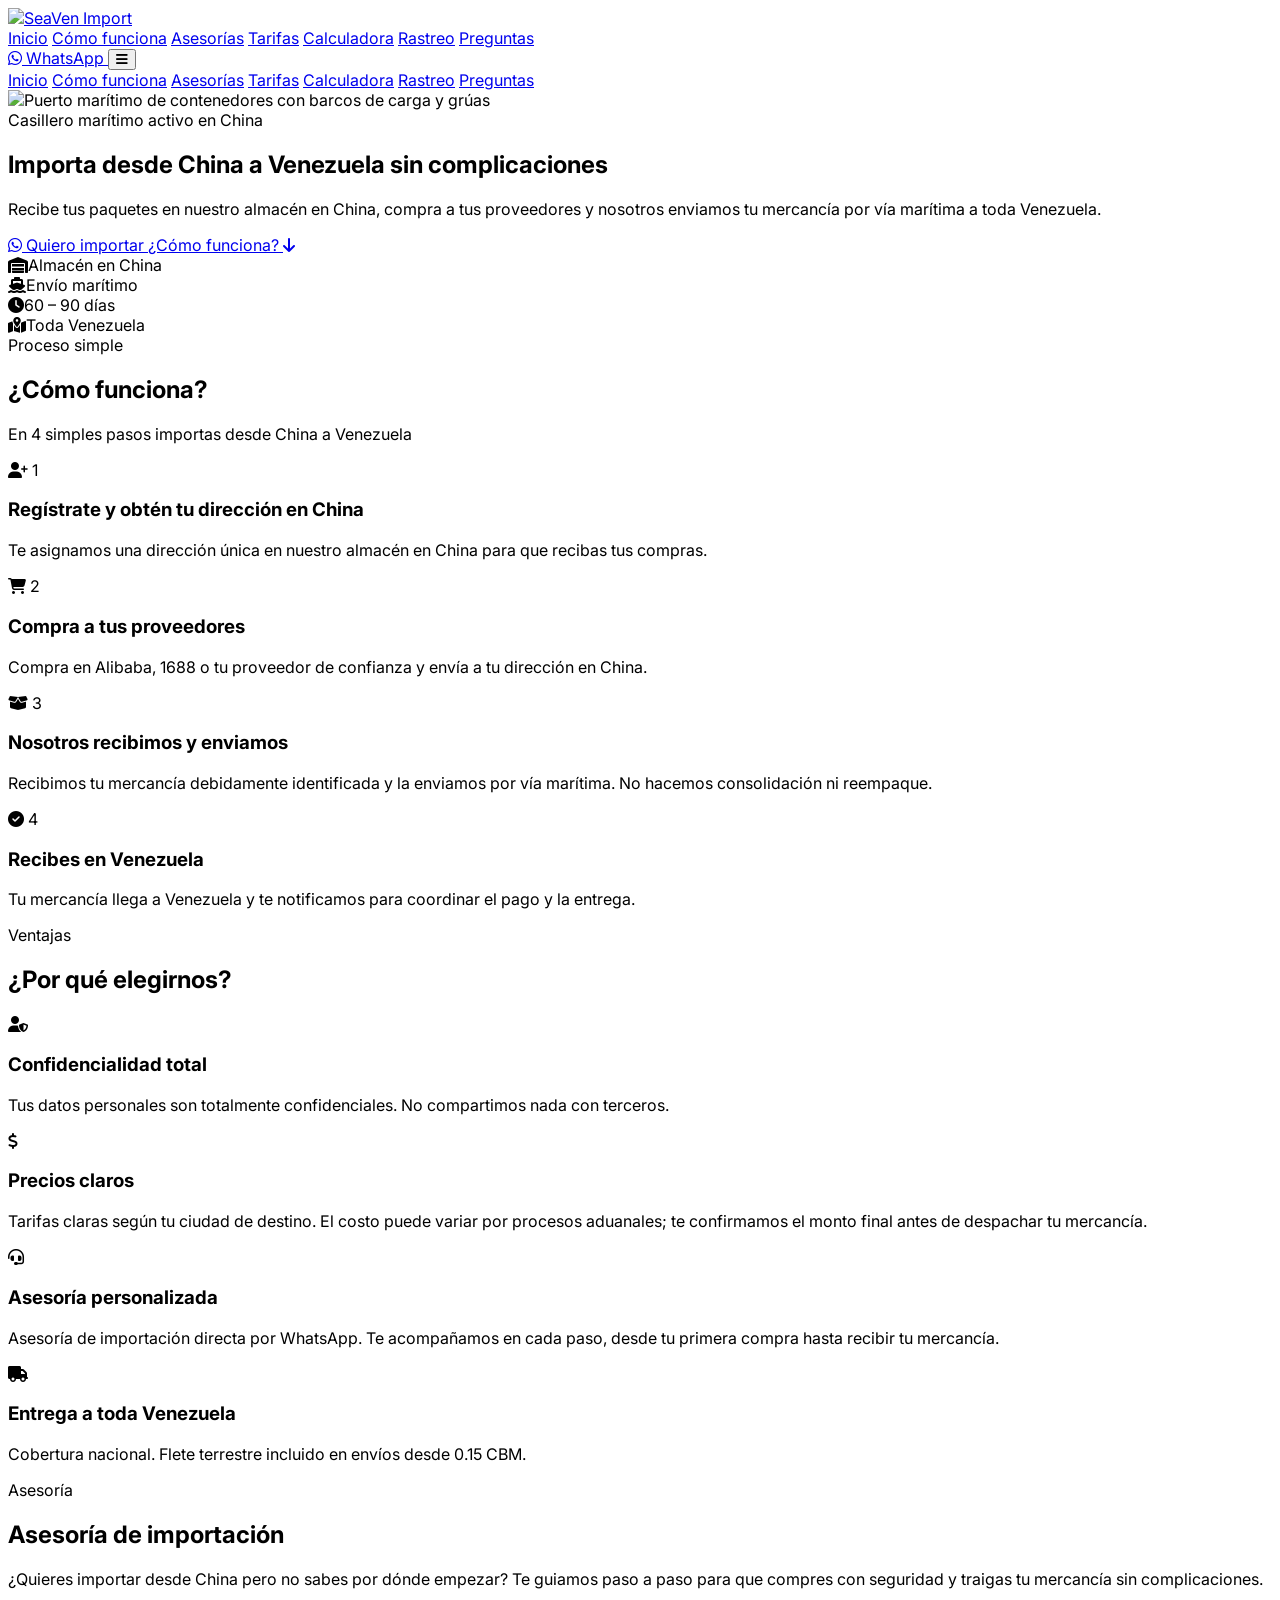
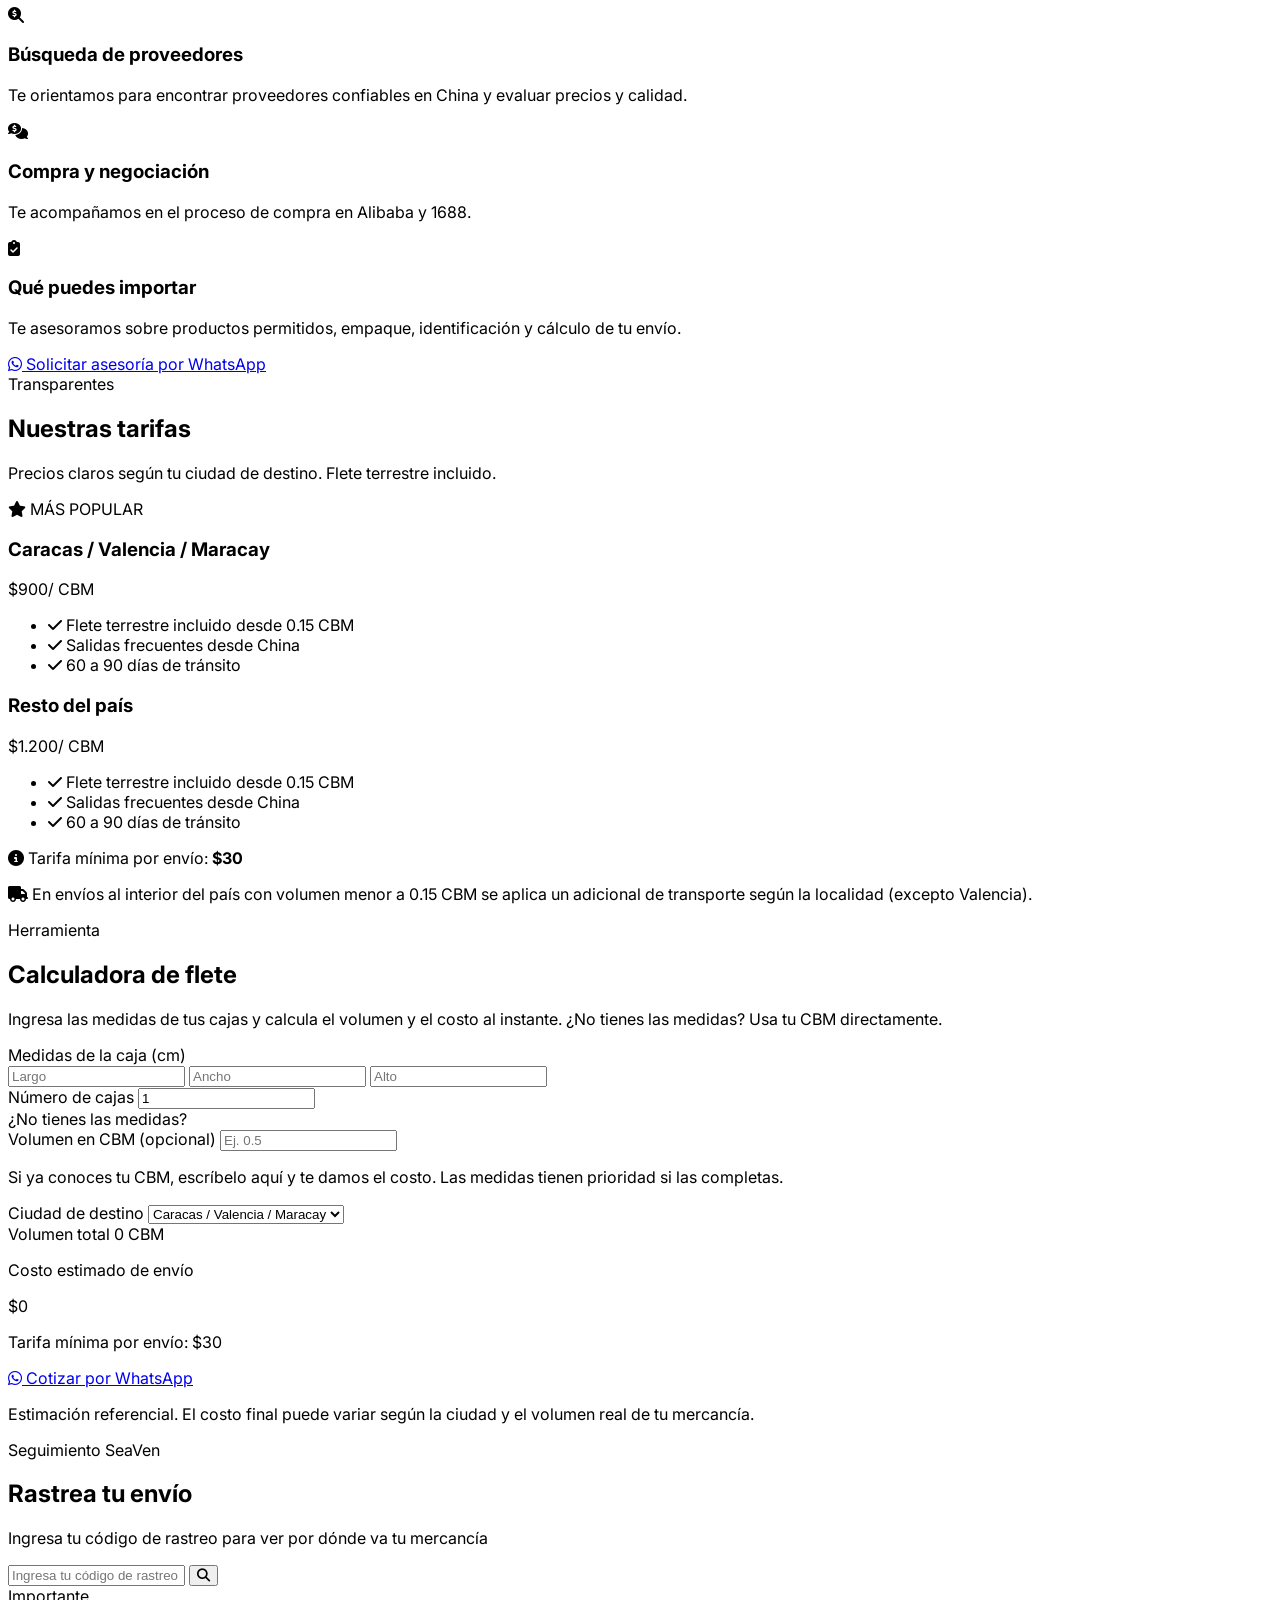
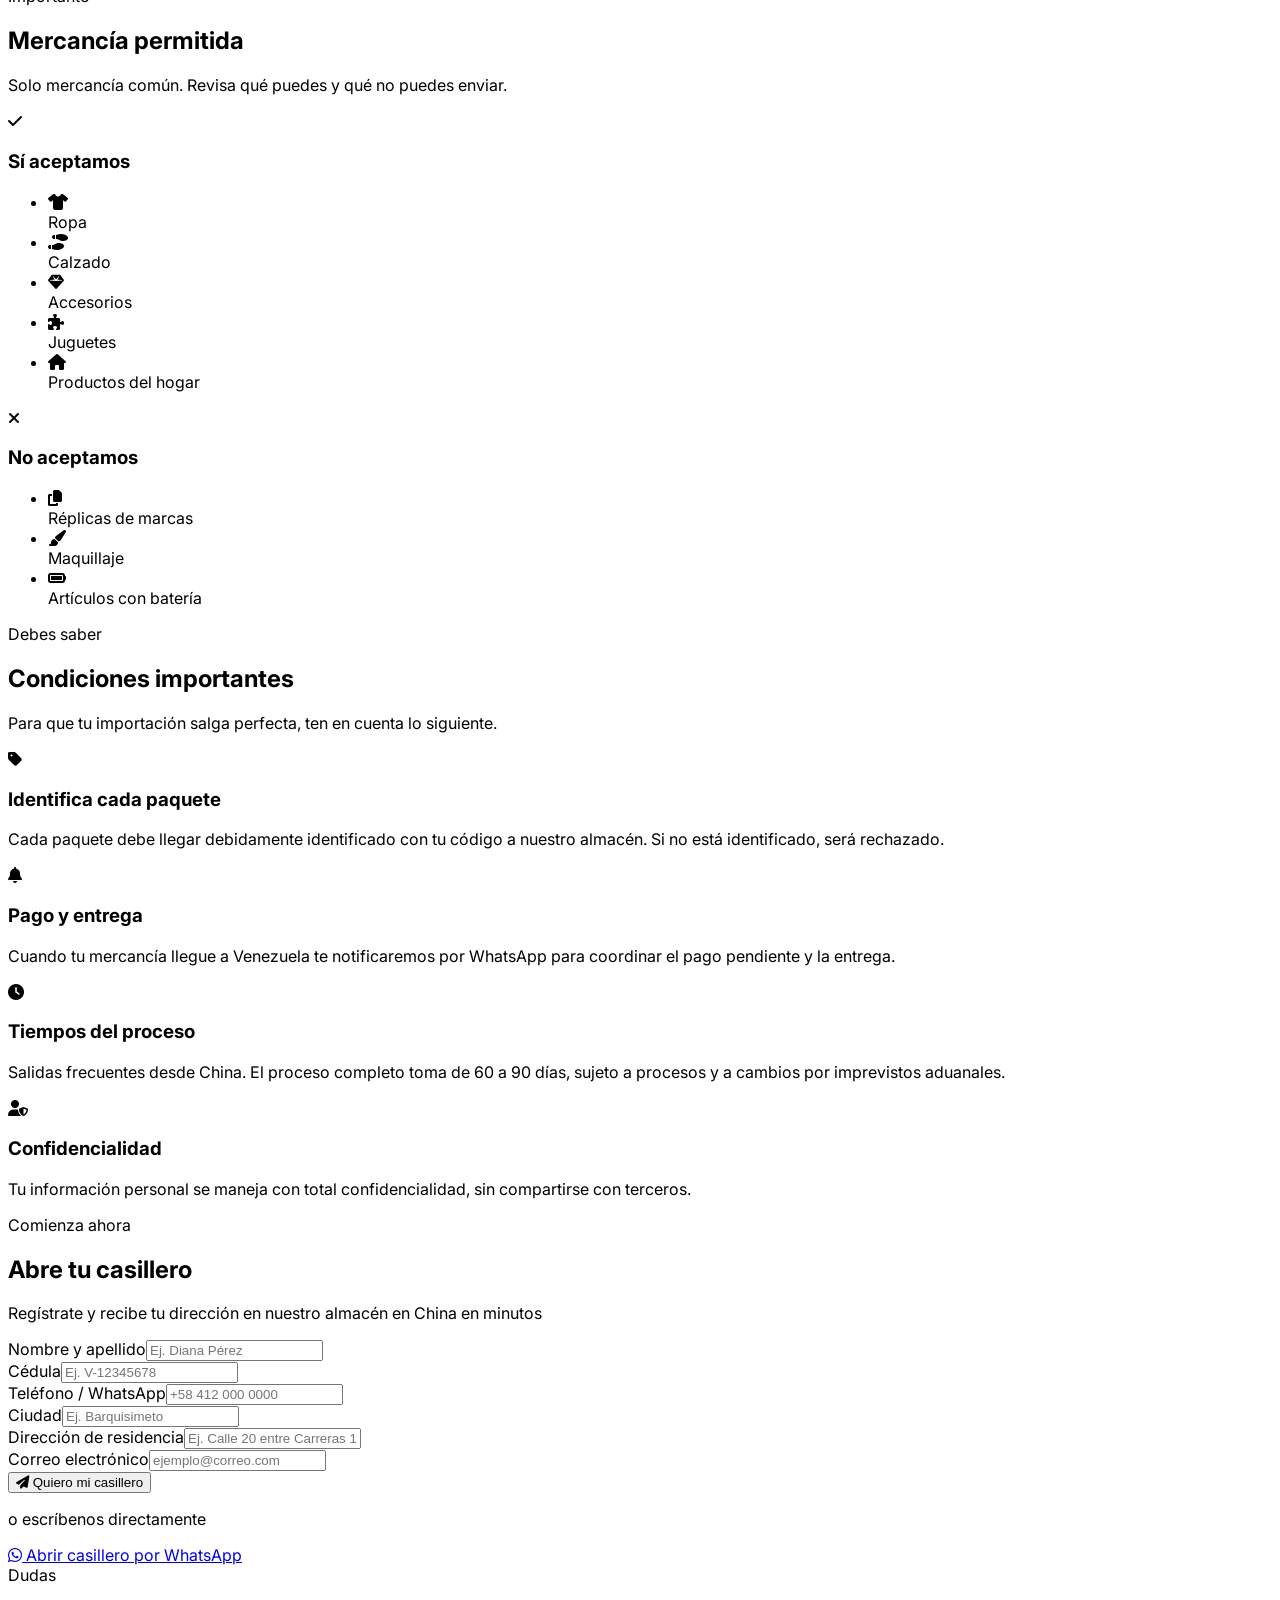
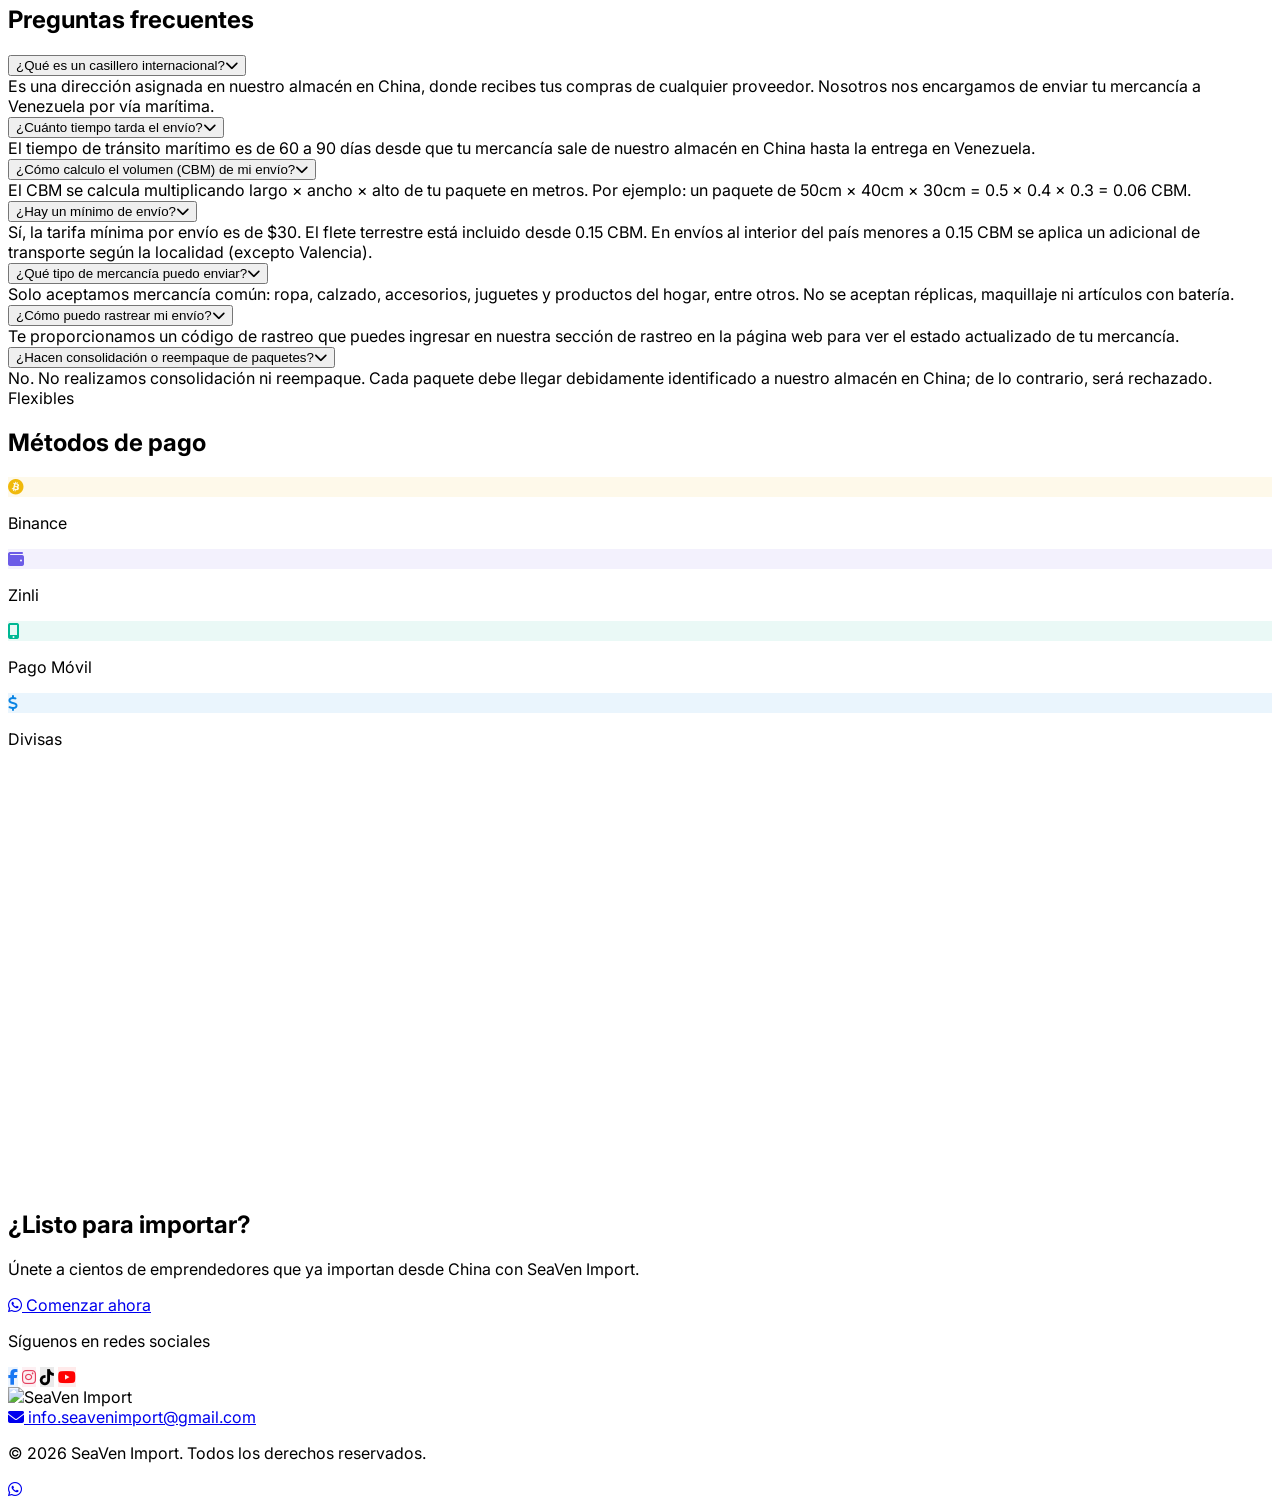
==== index.html @ 09e05bc4 "fix: favicon con fondo azul" ====
<!DOCTYPE html>
<html lang="es">
<head>
  <meta charset="UTF-8" />
  <meta name="viewport" content="width=device-width, initial-scale=1.0" />
  <title>SeaVen Import — Importación marítima de China a Venezuela</title>
  <meta name="description" content="Importa desde China a Venezuela sin complicaciones. Casillero marítimo en China, envío a toda Venezuela, asesoría y tarifas claras." />

  <!-- Favicon -->
  <link rel="icon" type="image/jpeg" href="logo.jpg" />
  <link rel="apple-touch-icon" href="logo.jpg" />

  <!-- Tailwind CSS -->
  <script src="https://cdn.tailwindcss.com"></script>
  <!-- Font Awesome (iconos) -->
  <link rel="stylesheet" href="https://cdnjs.cloudflare.com/ajax/libs/font-awesome/6.5.1/css/all.min.css" />
  <!-- Fuente Inter -->
  <link rel="preconnect" href="https://fonts.googleapis.com" />
  <link rel="preconnect" href="https://fonts.gstatic.com" crossorigin />
  <link href="https://fonts.googleapis.com/css2?family=Inter:wght@400;500;600;700;800&display=swap" rel="stylesheet" />

  <style>
    html { scroll-behavior: smooth; }
    body { font-family: 'Inter', system-ui, sans-serif; }

    .fade-in-section {
      opacity: 0;
      transform: translateY(30px);
      transition: opacity 0.7s ease-out, transform 0.7s ease-out;
    }
    .fade-in-section.is-visible { opacity: 1; transform: translateY(0); }

    @keyframes pulse-green {
      0%, 100% { box-shadow: 0 0 0 0 rgba(0, 210, 106, 0.5); }
      50% { box-shadow: 0 0 0 12px rgba(0, 210, 106, 0); }
    }
    .animate-pulse-green { animation: pulse-green 2s ease-in-out infinite; }

    @keyframes pulse-dot { 0%, 100% { opacity: 1; } 50% { opacity: .3; } }
    .animate-pulse-dot { animation: pulse-dot 1.5s ease-in-out infinite; }
  </style>
</head>

<body class="bg-[#f0f4f8] text-[#0b2545]">

  <!-- ========================= HEADER ========================= -->
  <header id="site-header" class="fixed top-0 left-0 right-0 z-50 transition-all duration-300 bg-[#0b2545]">
    <div class="max-w-[1200px] mx-auto px-4 sm:px-6 flex items-center justify-between h-16">
      <!-- Logo / Marca -->
      <a href="#hero" class="flex items-center shrink-0">
        <img src="https://cdn.abacus.ai/images/65b9ca4c-5584-4d03-92f8-eae2ce2bccee.png" alt="SeaVen Import" class="h-11 w-auto" />
      </a>

      <!-- Menú de escritorio -->
      <nav class="hidden lg:flex items-center gap-7">
        <a href="#hero" class="text-white/80 hover:text-[#00d26a] text-sm font-medium whitespace-nowrap transition-colors">Inicio</a>
        <a href="#como-funciona" class="text-white/80 hover:text-[#00d26a] text-sm font-medium whitespace-nowrap transition-colors">Cómo funciona</a>
        <a href="#asesorias" class="text-white/80 hover:text-[#00d26a] text-sm font-medium whitespace-nowrap transition-colors">Asesorías</a>
        <a href="#tarifas" class="text-white/80 hover:text-[#00d26a] text-sm font-medium whitespace-nowrap transition-colors">Tarifas</a>
        <a href="#calculadora" class="text-white/80 hover:text-[#00d26a] text-sm font-medium whitespace-nowrap transition-colors">Calculadora</a>
        <a href="#rastreo" class="text-white/80 hover:text-[#00d26a] text-sm font-medium whitespace-nowrap transition-colors">Rastreo</a>
        <a href="#faq" class="text-white/80 hover:text-[#00d26a] text-sm font-medium whitespace-nowrap transition-colors">Preguntas</a>
      </nav>

      <!-- WhatsApp + hamburguesa -->
      <div class="flex items-center gap-3">
        <a href="https://wa.me/584225007780?text=Hola%2C%20necesito%20informaci%C3%B3n%20sobre%20SeaVen%20Import" target="_blank" rel="noopener noreferrer"
           class="flex items-center gap-2 bg-[#00d26a] hover:bg-[#00b85c] text-[#0b2545] font-bold text-sm px-4 py-2 rounded-lg transition-all hover:scale-105">
          <i class="fab fa-whatsapp text-lg"></i>
          <span class="hidden sm:inline">WhatsApp</span>
        </a>
        <button id="menu-btn" class="lg:hidden text-white p-2" aria-label="Menú">
          <i id="menu-icon" class="fas fa-bars text-xl"></i>
        </button>
      </div>
    </div>

    <!-- Menú móvil -->
    <nav id="mobile-menu" class="hidden lg:hidden bg-[#0b2545] border-t border-white/10 pb-4">
      <a href="#hero" class="mobile-link block px-6 py-3 text-white/80 hover:text-[#00d26a] hover:bg-white/5 text-sm font-medium transition-colors">Inicio</a>
      <a href="#como-funciona" class="mobile-link block px-6 py-3 text-white/80 hover:text-[#00d26a] hover:bg-white/5 text-sm font-medium transition-colors">Cómo funciona</a>
      <a href="#asesorias" class="mobile-link block px-6 py-3 text-white/80 hover:text-[#00d26a] hover:bg-white/5 text-sm font-medium transition-colors">Asesorías</a>
      <a href="#tarifas" class="mobile-link block px-6 py-3 text-white/80 hover:text-[#00d26a] hover:bg-white/5 text-sm font-medium transition-colors">Tarifas</a>
      <a href="#calculadora" class="mobile-link block px-6 py-3 text-white/80 hover:text-[#00d26a] hover:bg-white/5 text-sm font-medium transition-colors">Calculadora</a>
      <a href="#rastreo" class="mobile-link block px-6 py-3 text-white/80 hover:text-[#00d26a] hover:bg-white/5 text-sm font-medium transition-colors">Rastreo</a>
      <a href="#faq" class="mobile-link block px-6 py-3 text-white/80 hover:text-[#00d26a] hover:bg-white/5 text-sm font-medium transition-colors">Preguntas</a>
    </nav>
  </header>

  <!-- ========================= HERO ========================= -->
  <section id="hero" class="relative pt-16 overflow-hidden">
    <div class="absolute inset-0">
      <img src="https://cdn.abacus.ai/images/a6373b6a-c321-418e-bb31-fa347ad241db.png" alt="Puerto marítimo de contenedores con barcos de carga y grúas" class="absolute inset-0 w-full h-full object-cover" />
      <div class="absolute inset-0 bg-gradient-to-br from-[#0b2545]/95 via-[#0b2545]/80 to-[#134074]/75"></div>
    </div>

    <div class="relative max-w-[1200px] mx-auto px-4 sm:px-6 pt-8 pb-12 md:pt-10 md:pb-16">
      <div class="max-w-2xl">
        <div class="inline-flex items-center gap-2 bg-white/10 backdrop-blur rounded-full px-4 py-2 mb-6">
          <span class="w-2 h-2 rounded-full bg-[#00d26a] animate-pulse-dot"></span>
          <span class="text-white/90 text-sm font-medium">Casillero marítimo activo en China</span>
        </div>

        <h1 class="text-4xl sm:text-5xl md:text-6xl font-extrabold text-white leading-tight tracking-tight mb-6">
          Importa desde China a Venezuela <span class="text-[#00d26a]">sin complicaciones</span>
        </h1>

        <p class="text-lg sm:text-xl text-white/80 mb-8 leading-relaxed max-w-xl">
          Recibe tus paquetes en nuestro almacén en China, compra a tus proveedores y nosotros enviamos tu mercancía por vía marítima a toda Venezuela.
        </p>

        <div class="flex flex-col sm:flex-row gap-4 mb-8">
          <a href="https://wa.me/584225007780?text=Hola%2C%20quiero%20asesor%C3%ADa%20para%20importar%20desde%20China" target="_blank" rel="noopener noreferrer"
             class="inline-flex items-center justify-center gap-3 bg-[#00d26a] hover:bg-[#00b85c] text-[#0b2545] font-bold text-lg px-8 py-4 rounded-xl transition-all hover:scale-105 shadow-lg shadow-[#00d26a]/25 animate-pulse-green">
            <i class="fab fa-whatsapp text-2xl"></i> Quiero importar
          </a>
          <a href="#como-funciona" class="inline-flex items-center justify-center gap-2 bg-white/10 hover:bg-white/20 text-white font-semibold text-lg px-8 py-4 rounded-xl transition-all border border-white/20">
            ¿Cómo funciona? <i class="fas fa-arrow-down text-sm"></i>
          </a>
        </div>

        <div class="grid grid-cols-2 sm:grid-cols-4 gap-3">
          <div class="flex items-center gap-2 bg-white/10 backdrop-blur rounded-lg px-3 py-2"><i class="fas fa-warehouse text-[#00d26a]"></i><span class="text-white/90 text-xs sm:text-sm font-medium">Almacén en China</span></div>
          <div class="flex items-center gap-2 bg-white/10 backdrop-blur rounded-lg px-3 py-2"><i class="fas fa-ship text-[#00d26a]"></i><span class="text-white/90 text-xs sm:text-sm font-medium">Envío marítimo</span></div>
          <div class="flex items-center gap-2 bg-white/10 backdrop-blur rounded-lg px-3 py-2"><i class="fas fa-clock text-[#00d26a]"></i><span class="text-white/90 text-xs sm:text-sm font-medium">60 – 90 días</span></div>
          <div class="flex items-center gap-2 bg-white/10 backdrop-blur rounded-lg px-3 py-2"><i class="fas fa-map-marked-alt text-[#00d26a]"></i><span class="text-white/90 text-xs sm:text-sm font-medium">Toda Venezuela</span></div>
        </div>
      </div>
    </div>
  </section>
    <!-- ========================= CÓMO FUNCIONA ========================= -->
    <section id="como-funciona" class="py-10 md:py-14 bg-white">
      <div class="max-w-[1200px] mx-auto px-4 sm:px-6">
        <div class="text-center mb-8">
          <span class="inline-block bg-[#0b2545]/5 text-[#0b2545] text-sm font-semibold px-4 py-1.5 rounded-full mb-4">Proceso simple</span>
          <h2 class="text-3xl sm:text-4xl font-extrabold text-[#0b2545] tracking-tight">¿Cómo funciona?</h2>
          <p class="mt-4 text-gray-500 max-w-xl mx-auto">En 4 simples pasos importas desde China a Venezuela</p>
        </div>
  
        <div class="relative">
          <div class="hidden md:block absolute top-24 left-[12.5%] right-[12.5%] h-1 bg-gradient-to-r from-[#00d26a] via-[#1a6fbb] to-[#00d26a] rounded-full opacity-30"></div>
          <div class="grid grid-cols-1 md:grid-cols-4 gap-8">
            <div class="fade-in-section relative text-center group">
              <div class="relative z-10 w-20 h-20 mx-auto mb-6 bg-gradient-to-br from-[#0b2545] to-[#134074] rounded-2xl flex items-center justify-center shadow-lg group-hover:shadow-xl group-hover:scale-110 transition-all duration-300">
                <i class="fas fa-user-plus text-[#00d26a] text-2xl"></i>
                <span class="absolute -top-2 -right-2 w-7 h-7 bg-[#00d26a] text-[#0b2545] rounded-full flex items-center justify-center text-xs font-extrabold shadow">1</span>
              </div>
              <h3 class="text-lg font-bold text-[#0b2545] mb-2">Regístrate y obtén tu dirección en China</h3>
              <p class="text-gray-500 text-sm leading-relaxed">Te asignamos una dirección única en nuestro almacén en China para que recibas tus compras.</p>
            </div>
            <div class="fade-in-section relative text-center group">
              <div class="relative z-10 w-20 h-20 mx-auto mb-6 bg-gradient-to-br from-[#0b2545] to-[#134074] rounded-2xl flex items-center justify-center shadow-lg group-hover:shadow-xl group-hover:scale-110 transition-all duration-300">
                <i class="fas fa-shopping-cart text-[#00d26a] text-2xl"></i>
                <span class="absolute -top-2 -right-2 w-7 h-7 bg-[#00d26a] text-[#0b2545] rounded-full flex items-center justify-center text-xs font-extrabold shadow">2</span>
              </div>
              <h3 class="text-lg font-bold text-[#0b2545] mb-2">Compra a tus proveedores</h3>
              <p class="text-gray-500 text-sm leading-relaxed">Compra en Alibaba, 1688 o tu proveedor de confianza y envía a tu dirección en China.</p>
            </div>
            <div class="fade-in-section relative text-center group">
              <div class="relative z-10 w-20 h-20 mx-auto mb-6 bg-gradient-to-br from-[#0b2545] to-[#134074] rounded-2xl flex items-center justify-center shadow-lg group-hover:shadow-xl group-hover:scale-110 transition-all duration-300">
                <i class="fas fa-box-open text-[#00d26a] text-2xl"></i>
                <span class="absolute -top-2 -right-2 w-7 h-7 bg-[#00d26a] text-[#0b2545] rounded-full flex items-center justify-center text-xs font-extrabold shadow">3</span>
              </div>
              <h3 class="text-lg font-bold text-[#0b2545] mb-2">Nosotros recibimos y enviamos</h3>
              <p class="text-gray-500 text-sm leading-relaxed">Recibimos tu mercancía debidamente identificada y la enviamos por vía marítima. No hacemos consolidación ni reempaque.</p>
            </div>
            <div class="fade-in-section relative text-center group">
              <div class="relative z-10 w-20 h-20 mx-auto mb-6 bg-gradient-to-br from-[#0b2545] to-[#134074] rounded-2xl flex items-center justify-center shadow-lg group-hover:shadow-xl group-hover:scale-110 transition-all duration-300">
                <i class="fas fa-check-circle text-[#00d26a] text-2xl"></i>
                <span class="absolute -top-2 -right-2 w-7 h-7 bg-[#00d26a] text-[#0b2545] rounded-full flex items-center justify-center text-xs font-extrabold shadow">4</span>
              </div>
              <h3 class="text-lg font-bold text-[#0b2545] mb-2">Recibes en Venezuela</h3>
              <p class="text-gray-500 text-sm leading-relaxed">Tu mercancía llega a Venezuela y te notificamos para coordinar el pago y la entrega.</p>
            </div>
          </div>
        </div>
      </div>
    </section>
  
    <!-- ========================= POR QUÉ ELEGIRNOS ========================= -->
    <section class="py-10 md:py-14 bg-[#f0f4f8]">
      <div class="max-w-[1200px] mx-auto px-4 sm:px-6">
        <div class="text-center mb-8">
          <span class="inline-block bg-[#00d26a]/10 text-[#00d26a] text-sm font-semibold px-4 py-1.5 rounded-full mb-4">Ventajas</span>
          <h2 class="text-3xl sm:text-4xl font-extrabold text-[#0b2545] tracking-tight">¿Por qué elegirnos?</h2>
        </div>
        <div class="grid grid-cols-1 sm:grid-cols-2 lg:grid-cols-4 gap-6">
          <div class="fade-in-section bg-white rounded-xl p-6 shadow-md hover:shadow-xl hover:-translate-y-1 transition-all duration-300 border border-gray-100">
            <div class="w-14 h-14 bg-gradient-to-br from-[#0b2545] to-[#1a6fbb] rounded-xl flex items-center justify-center mb-5"><i class="fas fa-user-shield text-[#00d26a] text-xl"></i></div>
            <h3 class="text-lg font-bold text-[#0b2545] mb-2">Confidencialidad total</h3>
            <p class="text-gray-500 text-sm leading-relaxed">Tus datos personales son totalmente confidenciales. No compartimos nada con terceros.</p>
          </div>
          <div class="fade-in-section bg-white rounded-xl p-6 shadow-md hover:shadow-xl hover:-translate-y-1 transition-all duration-300 border border-gray-100">
            <div class="w-14 h-14 bg-gradient-to-br from-[#0b2545] to-[#1a6fbb] rounded-xl flex items-center justify-center mb-5"><i class="fas fa-dollar-sign text-[#00d26a] text-xl"></i></div>
            <h3 class="text-lg font-bold text-[#0b2545] mb-2">Precios claros</h3>
            <p class="text-gray-500 text-sm leading-relaxed">Tarifas claras según tu ciudad de destino. El costo puede variar por procesos aduanales; te confirmamos el monto final antes de despachar tu mercancía.</p>
          </div>
          <div class="fade-in-section bg-white rounded-xl p-6 shadow-md hover:shadow-xl hover:-translate-y-1 transition-all duration-300 border border-gray-100">
            <div class="w-14 h-14 bg-gradient-to-br from-[#0b2545] to-[#1a6fbb] rounded-xl flex items-center justify-center mb-5"><i class="fas fa-headset text-[#00d26a] text-xl"></i></div>
            <h3 class="text-lg font-bold text-[#0b2545] mb-2">Asesoría personalizada</h3>
            <p class="text-gray-500 text-sm leading-relaxed">Asesoría de importación directa por WhatsApp. Te acompañamos en cada paso, desde tu primera compra hasta recibir tu mercancía.</p>
          </div>
          <div class="fade-in-section bg-white rounded-xl p-6 shadow-md hover:shadow-xl hover:-translate-y-1 transition-all duration-300 border border-gray-100">
            <div class="w-14 h-14 bg-gradient-to-br from-[#0b2545] to-[#1a6fbb] rounded-xl flex items-center justify-center mb-5"><i class="fas fa-truck text-[#00d26a] text-xl"></i></div>
            <h3 class="text-lg font-bold text-[#0b2545] mb-2">Entrega a toda Venezuela</h3>
            <p class="text-gray-500 text-sm leading-relaxed">Cobertura nacional. Flete terrestre incluido en envíos desde 0.15 CBM.</p>
          </div>
        </div>
      </div>
    </section>
      <!-- ========================= ASESORÍA ========================= -->
  <section id="asesorias" class="py-10 md:py-14 bg-gradient-to-br from-[#0b2545] to-[#134074]">
    <div class="max-w-[1200px] mx-auto px-4 sm:px-6">
      <div class="text-center mb-8">
        <span class="inline-block bg-[#00d26a]/15 text-[#00d26a] text-sm font-semibold px-4 py-1.5 rounded-full mb-4">Asesoría</span>
        <h2 class="text-3xl sm:text-4xl font-extrabold text-white tracking-tight">Asesoría de importación</h2>
        <p class="mt-4 text-white/70 max-w-2xl mx-auto">¿Quieres importar desde China pero no sabes por dónde empezar? Te guiamos paso a paso para que compres con seguridad y traigas tu mercancía sin complicaciones.</p>
      </div>
      <div class="grid grid-cols-1 md:grid-cols-3 gap-6 mb-8">
        <div class="fade-in-section bg-white/5 backdrop-blur-sm rounded-xl p-6 border border-white/10 hover:bg-white/10 transition-all duration-300">
          <div class="w-14 h-14 bg-[#00d26a]/15 rounded-xl flex items-center justify-center mb-5"><i class="fas fa-magnifying-glass-dollar text-[#00d26a] text-xl"></i></div>
          <h3 class="text-lg font-bold text-white mb-2">Búsqueda de proveedores</h3>
          <p class="text-white/60 text-sm leading-relaxed">Te orientamos para encontrar proveedores confiables en China y evaluar precios y calidad.</p>
        </div>
        <div class="fade-in-section bg-white/5 backdrop-blur-sm rounded-xl p-6 border border-white/10 hover:bg-white/10 transition-all duration-300">
          <div class="w-14 h-14 bg-[#00d26a]/15 rounded-xl flex items-center justify-center mb-5"><i class="fas fa-comments-dollar text-[#00d26a] text-xl"></i></div>
          <h3 class="text-lg font-bold text-white mb-2">Compra y negociación</h3>
          <p class="text-white/60 text-sm leading-relaxed">Te acompañamos en el proceso de compra en Alibaba y 1688.</p>
        </div>
        <div class="fade-in-section bg-white/5 backdrop-blur-sm rounded-xl p-6 border border-white/10 hover:bg-white/10 transition-all duration-300">
          <div class="w-14 h-14 bg-[#00d26a]/15 rounded-xl flex items-center justify-center mb-5"><i class="fas fa-clipboard-check text-[#00d26a] text-xl"></i></div>
          <h3 class="text-lg font-bold text-white mb-2">Qué puedes importar</h3>
          <p class="text-white/60 text-sm leading-relaxed">Te asesoramos sobre productos permitidos, empaque, identificación y cálculo de tu envío.</p>
        </div>
      </div>
      <div class="text-center">
        <a href="https://wa.me/584225007780?text=Hola%2C%20quiero%20una%20asesor%C3%ADa%20de%20importaci%C3%B3n" target="_blank" rel="noopener noreferrer"
           class="inline-flex items-center gap-2 bg-[#00d26a] text-[#0b2545] font-bold px-8 py-4 rounded-full shadow-lg hover:bg-[#00bd5f] hover:scale-105 transition-all duration-300">
          <i class="fab fa-whatsapp text-xl"></i> Solicitar asesoría por WhatsApp
        </a>
      </div>
    </div>
  </section>

  <!-- ========================= TARIFAS ========================= -->
  <section id="tarifas" class="py-10 md:py-14 bg-white">
    <div class="max-w-[1200px] mx-auto px-4 sm:px-6">
      <div class="text-center mb-8">
        <span class="inline-block bg-[#0b2545]/5 text-[#0b2545] text-sm font-semibold px-4 py-1.5 rounded-full mb-4">Transparentes</span>
        <h2 class="text-3xl sm:text-4xl font-extrabold text-[#0b2545] tracking-tight">Nuestras tarifas</h2>
        <p class="mt-4 text-gray-500 max-w-xl mx-auto">Precios claros según tu ciudad de destino. Flete terrestre incluido.</p>
      </div>
      <div class="grid grid-cols-1 md:grid-cols-2 gap-8 max-w-3xl mx-auto">
        <div class="fade-in-section relative bg-gradient-to-br from-[#0b2545] to-[#134074] rounded-2xl p-8 text-white overflow-hidden">
          <div class="absolute top-0 right-0 w-32 h-32 bg-[#00d26a]/10 rounded-full -translate-y-1/2 translate-x-1/2"></div>
          <div class="relative">
            <div class="inline-flex items-center gap-1 bg-[#00d26a]/20 text-[#00d26a] text-xs font-bold px-3 py-1 rounded-full mb-4"><i class="fas fa-star text-[10px]"></i> MÁS POPULAR</div>
            <h3 class="text-xl font-bold mb-2">Caracas / Valencia / Maracay</h3>
            <div class="flex items-baseline gap-1 mb-4"><span class="text-5xl font-extrabold text-[#00d26a]">$900</span><span class="text-white/60 text-lg">/ CBM</span></div>
            <ul class="space-y-2 text-white/80 text-sm">
              <li class="flex items-center gap-2"><i class="fas fa-check text-[#00d26a] text-xs"></i> Flete terrestre incluido desde 0.15 CBM</li>
              <li class="flex items-center gap-2"><i class="fas fa-check text-[#00d26a] text-xs"></i> Salidas frecuentes desde China</li>
              <li class="flex items-center gap-2"><i class="fas fa-check text-[#00d26a] text-xs"></i> 60 a 90 días de tránsito</li>
            </ul>
          </div>
        </div>
        <div class="fade-in-section bg-white border-2 border-[#0b2545]/10 rounded-2xl p-8 hover:border-[#1a6fbb]/30 transition-colors">
          <h3 class="text-xl font-bold text-[#0b2545] mb-2">Resto del país</h3>
          <div class="flex items-baseline gap-1 mb-4"><span class="text-5xl font-extrabold text-[#0b2545]">$1.200</span><span class="text-gray-400 text-lg">/ CBM</span></div>
          <ul class="space-y-2 text-gray-500 text-sm">
            <li class="flex items-center gap-2"><i class="fas fa-check text-[#00d26a] text-xs"></i> Flete terrestre incluido desde 0.15 CBM</li>
            <li class="flex items-center gap-2"><i class="fas fa-check text-[#00d26a] text-xs"></i> Salidas frecuentes desde China</li>
            <li class="flex items-center gap-2"><i class="fas fa-check text-[#00d26a] text-xs"></i> 60 a 90 días de tránsito</li>
          </ul>
        </div>
      </div>
      <div class="mt-8 max-w-3xl mx-auto space-y-2 text-center">
        <p class="text-gray-500 text-sm"><i class="fas fa-info-circle text-[#1a6fbb] mr-1"></i> Tarifa mínima por envío: <strong class="text-[#0b2545]">$30</strong></p>
        <p class="text-gray-500 text-sm"><i class="fas fa-truck text-[#1a6fbb] mr-1"></i> En envíos al interior del país con volumen menor a 0.15 CBM se aplica un adicional de transporte según la localidad (excepto Valencia).</p>
      </div>
    </div>
  </section>
    <!-- ========================= CALCULADORA ========================= -->
    <section id="calculadora" class="py-10 md:py-14 bg-[#f0f4f8]">
      <div class="max-w-[1200px] mx-auto px-4 sm:px-6">
        <div class="text-center mb-8">
          <span class="inline-block bg-[#00d26a]/10 text-[#00d26a] text-sm font-semibold px-4 py-1.5 rounded-full mb-4">Herramienta</span>
          <h2 class="text-3xl sm:text-4xl font-extrabold text-[#0b2545] tracking-tight">Calculadora de flete</h2>
          <p class="mt-4 text-gray-500 max-w-xl mx-auto">Ingresa las medidas de tus cajas y calcula el volumen y el costo al instante. ¿No tienes las medidas? Usa tu CBM directamente.</p>
        </div>
        <div class="fade-in-section max-w-lg mx-auto bg-white rounded-2xl p-8 shadow-lg border border-gray-100">
          <div class="space-y-5">
            <div>
              <label class="block text-sm font-semibold text-[#0b2545] mb-2">Medidas de la caja (cm)</label>
              <div class="grid grid-cols-3 gap-3">
                <input id="calc-largo" type="number" step="0.1" min="0" placeholder="Largo" class="calc-input w-full px-4 py-3 rounded-xl border border-gray-200 focus:border-[#1a6fbb] focus:ring-2 focus:ring-[#1a6fbb]/20 outline-none transition-all text-[#0b2545]" />
                <input id="calc-ancho" type="number" step="0.1" min="0" placeholder="Ancho" class="calc-input w-full px-4 py-3 rounded-xl border border-gray-200 focus:border-[#1a6fbb] focus:ring-2 focus:ring-[#1a6fbb]/20 outline-none transition-all text-[#0b2545]" />
                <input id="calc-alto" type="number" step="0.1" min="0" placeholder="Alto" class="calc-input w-full px-4 py-3 rounded-xl border border-gray-200 focus:border-[#1a6fbb] focus:ring-2 focus:ring-[#1a6fbb]/20 outline-none transition-all text-[#0b2545]" />
              </div>
            </div>
            <div>
              <label class="block text-sm font-semibold text-[#0b2545] mb-2">Número de cajas</label>
              <input id="calc-cajas" type="number" step="1" min="1" value="1" placeholder="1" class="calc-input w-full px-4 py-3 rounded-xl border border-gray-200 focus:border-[#1a6fbb] focus:ring-2 focus:ring-[#1a6fbb]/20 outline-none transition-all text-[#0b2545]" />
            </div>
            <div class="flex items-center gap-3">
              <div class="flex-1 h-px bg-gray-200"></div>
              <span class="text-gray-400 text-xs font-medium">¿No tienes las medidas?</span>
              <div class="flex-1 h-px bg-gray-200"></div>
            </div>
            <div>
              <label class="block text-sm font-semibold text-[#0b2545] mb-2">Volumen en CBM (opcional)</label>
              <input id="calc-cbm" type="number" step="0.001" min="0" placeholder="Ej. 0.5" class="calc-input w-full px-4 py-3 rounded-xl border border-gray-200 focus:border-[#1a6fbb] focus:ring-2 focus:ring-[#1a6fbb]/20 outline-none transition-all text-[#0b2545]" />
              <p class="text-gray-400 text-xs mt-1">Si ya conoces tu CBM, escríbelo aquí y te damos el costo. Las medidas tienen prioridad si las completas.</p>
            </div>
            <div>
              <label class="block text-sm font-semibold text-[#0b2545] mb-2">Ciudad de destino</label>
              <select id="calc-zona" class="calc-input w-full px-4 py-3 rounded-xl border border-gray-200 focus:border-[#1a6fbb] focus:ring-2 focus:ring-[#1a6fbb]/20 outline-none transition-all text-[#0b2545] bg-white">
                <option value="caracas">Caracas / Valencia / Maracay</option>
                <option value="resto">Resto del país</option>
              </select>
            </div>
            <div id="calc-resultado" class="hidden bg-gradient-to-r from-[#0b2545] to-[#134074] rounded-xl p-6">
              <div class="flex items-center justify-between pb-3 mb-3 border-b border-white/10">
                <span class="text-white/70 text-sm">Volumen total</span>
                <span id="calc-vol" class="text-white font-bold text-lg">0 CBM</span>
              </div>
              <div class="text-center">
                <p class="text-white/70 text-sm mb-1">Costo estimado de envío</p>
                <p id="calc-costo" class="text-[#00d26a] text-4xl font-extrabold">$0</p>
                <p class="text-white/50 text-xs mt-1">Tarifa mínima por envío: $30</p>
              </div>
            </div>
            <a id="calc-wa" href="#" target="_blank" rel="noopener noreferrer"
               class="w-full flex items-center justify-center gap-3 bg-[#00d26a] hover:bg-[#00b85c] text-[#0b2545] font-bold text-base px-6 py-4 rounded-xl transition-all hover:scale-[1.02] shadow-md opacity-50 pointer-events-none">
              <i class="fab fa-whatsapp text-xl"></i> Cotizar por WhatsApp
            </a>
            <p class="text-gray-400 text-xs text-center">Estimación referencial. El costo final puede variar según la ciudad y el volumen real de tu mercancía.</p>
          </div>
        </div>
      </div>
    </section>
  
    <!-- ========================= RASTREO ========================= -->
    <section id="rastreo" class="py-10 md:py-14 bg-white">
      <div class="max-w-[1200px] mx-auto px-4 sm:px-6">
        <div class="text-center mb-8">
          <span class="inline-block bg-[#0b2545]/5 text-[#0b2545] text-sm font-semibold px-4 py-1.5 rounded-full mb-4">Seguimiento SeaVen</span>
          <h2 class="text-3xl sm:text-4xl font-extrabold text-[#0b2545] tracking-tight">Rastrea tu envío</h2>
          <p class="mt-4 text-gray-500 max-w-xl mx-auto">Ingresa tu código de rastreo para ver por dónde va tu mercancía</p>
        </div>
        <div class="fade-in-section max-w-xl mx-auto">
          <div class="flex gap-3">
            <input id="track-code" type="text" placeholder="Ingresa tu código de rastreo"
                   class="flex-1 px-4 py-3 rounded-xl border border-gray-200 focus:border-[#1a6fbb] focus:ring-2 focus:ring-[#1a6fbb]/20 outline-none transition-all text-[#0b2545]" />
            <button id="track-btn" class="bg-[#0b2545] hover:bg-[#134074] text-white font-bold px-6 py-3 rounded-xl transition-all hover:scale-105 disabled:opacity-50">
              <i class="fas fa-search"></i>
            </button>
          </div>
          <div id="track-output" class="mt-6"></div>
        </div>
      </div>
    </section>
      <!-- ========================= MERCANCÍA PERMITIDA ========================= -->
  <section class="py-10 md:py-14 bg-[#f0f4f8]">
    <div class="max-w-[1200px] mx-auto px-4 sm:px-6">
      <div class="text-center mb-8">
        <span class="inline-block bg-[#0b2545]/5 text-[#0b2545] text-sm font-semibold px-4 py-1.5 rounded-full mb-4">Importante</span>
        <h2 class="text-3xl sm:text-4xl font-extrabold text-[#0b2545] tracking-tight">Mercancía permitida</h2>
        <p class="mt-4 text-gray-500 max-w-xl mx-auto">Solo mercancía común. Revisa qué puedes y qué no puedes enviar.</p>
      </div>
      <div class="grid grid-cols-1 md:grid-cols-2 gap-8 max-w-3xl mx-auto">
        <div class="fade-in-section bg-white rounded-2xl p-8 border-2 border-[#00d26a]/20">
          <div class="flex items-center gap-3 mb-6"><div class="w-10 h-10 bg-[#00d26a]/10 rounded-full flex items-center justify-center"><i class="fas fa-check text-[#00d26a] text-lg"></i></div><h3 class="text-xl font-bold text-[#0b2545]">Sí aceptamos</h3></div>
          <ul class="space-y-3">
            <li class="flex items-center gap-3 text-gray-700"><div class="w-8 h-8 bg-[#00d26a]/10 rounded-lg flex items-center justify-center flex-shrink-0"><i class="fas fa-tshirt text-[#00d26a] text-sm"></i></div><span class="text-sm font-medium">Ropa</span></li>
            <li class="flex items-center gap-3 text-gray-700"><div class="w-8 h-8 bg-[#00d26a]/10 rounded-lg flex items-center justify-center flex-shrink-0"><i class="fas fa-shoe-prints text-[#00d26a] text-sm"></i></div><span class="text-sm font-medium">Calzado</span></li>
            <li class="flex items-center gap-3 text-gray-700"><div class="w-8 h-8 bg-[#00d26a]/10 rounded-lg flex items-center justify-center flex-shrink-0"><i class="fas fa-gem text-[#00d26a] text-sm"></i></div><span class="text-sm font-medium">Accesorios</span></li>
            <li class="flex items-center gap-3 text-gray-700"><div class="w-8 h-8 bg-[#00d26a]/10 rounded-lg flex items-center justify-center flex-shrink-0"><i class="fas fa-puzzle-piece text-[#00d26a] text-sm"></i></div><span class="text-sm font-medium">Juguetes</span></li>
            <li class="flex items-center gap-3 text-gray-700"><div class="w-8 h-8 bg-[#00d26a]/10 rounded-lg flex items-center justify-center flex-shrink-0"><i class="fas fa-home text-[#00d26a] text-sm"></i></div><span class="text-sm font-medium">Productos del hogar</span></li>
          </ul>
        </div>
        <div class="fade-in-section bg-white rounded-2xl p-8 border-2 border-red-200/50">
          <div class="flex items-center gap-3 mb-6"><div class="w-10 h-10 bg-red-50 rounded-full flex items-center justify-center"><i class="fas fa-times text-red-500 text-lg"></i></div><h3 class="text-xl font-bold text-[#0b2545]">No aceptamos</h3></div>
          <ul class="space-y-3">
            <li class="flex items-center gap-3 text-gray-700"><div class="w-8 h-8 bg-red-50 rounded-lg flex items-center justify-center flex-shrink-0"><i class="fas fa-copy text-red-400 text-sm"></i></div><span class="text-sm font-medium">Réplicas de marcas</span></li>
            <li class="flex items-center gap-3 text-gray-700"><div class="w-8 h-8 bg-red-50 rounded-lg flex items-center justify-center flex-shrink-0"><i class="fas fa-paint-brush text-red-400 text-sm"></i></div><span class="text-sm font-medium">Maquillaje</span></li>
            <li class="flex items-center gap-3 text-gray-700"><div class="w-8 h-8 bg-red-50 rounded-lg flex items-center justify-center flex-shrink-0"><i class="fas fa-battery-full text-red-400 text-sm"></i></div><span class="text-sm font-medium">Artículos con batería</span></li>
          </ul>
        </div>
      </div>
    </div>
  </section>

  <!-- ========================= CONDICIONES IMPORTANTES ========================= -->
  <section class="py-10 md:py-14 bg-white">
    <div class="max-w-[1200px] mx-auto px-4 sm:px-6">
      <div class="text-center mb-8">
        <span class="inline-block bg-[#0b2545]/5 text-[#0b2545] text-sm font-semibold px-4 py-1.5 rounded-full mb-4">Debes saber</span>
        <h2 class="text-3xl sm:text-4xl font-extrabold text-[#0b2545] tracking-tight">Condiciones importantes</h2>
        <p class="mt-4 text-gray-500 max-w-xl mx-auto">Para que tu importación salga perfecta, ten en cuenta lo siguiente.</p>
      </div>
      <div class="grid grid-cols-1 sm:grid-cols-2 gap-6 max-w-3xl mx-auto">
        <div class="fade-in-section flex gap-4 bg-[#f0f4f8] rounded-2xl p-6"><div class="w-12 h-12 flex-shrink-0 bg-gradient-to-br from-[#0b2545] to-[#1a6fbb] rounded-xl flex items-center justify-center"><i class="fas fa-tag text-[#00d26a] text-lg"></i></div><div><h3 class="text-base font-bold text-[#0b2545] mb-1">Identifica cada paquete</h3><p class="text-gray-500 text-sm leading-relaxed">Cada paquete debe llegar debidamente identificado con tu código a nuestro almacén. Si no está identificado, será rechazado.</p></div></div>
        <div class="fade-in-section flex gap-4 bg-[#f0f4f8] rounded-2xl p-6"><div class="w-12 h-12 flex-shrink-0 bg-gradient-to-br from-[#0b2545] to-[#1a6fbb] rounded-xl flex items-center justify-center"><i class="fas fa-bell text-[#00d26a] text-lg"></i></div><div><h3 class="text-base font-bold text-[#0b2545] mb-1">Pago y entrega</h3><p class="text-gray-500 text-sm leading-relaxed">Cuando tu mercancía llegue a Venezuela te notificaremos por WhatsApp para coordinar el pago pendiente y la entrega.</p></div></div>
        <div class="fade-in-section flex gap-4 bg-[#f0f4f8] rounded-2xl p-6"><div class="w-12 h-12 flex-shrink-0 bg-gradient-to-br from-[#0b2545] to-[#1a6fbb] rounded-xl flex items-center justify-center"><i class="fas fa-clock text-[#00d26a] text-lg"></i></div><div><h3 class="text-base font-bold text-[#0b2545] mb-1">Tiempos del proceso</h3><p class="text-gray-500 text-sm leading-relaxed">Salidas frecuentes desde China. El proceso completo toma de 60 a 90 días, sujeto a procesos y a cambios por imprevistos aduanales.</p></div></div>
        <div class="fade-in-section flex gap-4 bg-[#f0f4f8] rounded-2xl p-6"><div class="w-12 h-12 flex-shrink-0 bg-gradient-to-br from-[#0b2545] to-[#1a6fbb] rounded-xl flex items-center justify-center"><i class="fas fa-user-shield text-[#00d26a] text-lg"></i></div><div><h3 class="text-base font-bold text-[#0b2545] mb-1">Confidencialidad</h3><p class="text-gray-500 text-sm leading-relaxed">Tu información personal se maneja con total confidencialidad, sin compartirse con terceros.</p></div></div>
      </div>
    </div>
  </section>
    <!-- ========================= REGISTRO / CASILLERO ========================= -->
    <section id="registro" class="py-10 md:py-14 bg-white">
      <div class="max-w-[1200px] mx-auto px-4 sm:px-6">
        <div class="text-center mb-8">
          <span class="inline-block bg-[#00d26a]/10 text-[#00d26a] text-sm font-semibold px-4 py-1.5 rounded-full mb-4">Comienza ahora</span>
          <h2 class="text-3xl sm:text-4xl font-extrabold text-[#0b2545] tracking-tight">Abre tu casillero</h2>
          <p class="mt-4 text-gray-500 max-w-xl mx-auto">Regístrate y recibe tu dirección en nuestro almacén en China en minutos</p>
        </div>
        <div class="fade-in-section max-w-lg mx-auto bg-gradient-to-br from-[#0b2545] to-[#134074] rounded-2xl p-8 shadow-xl">
          <form action="https://formsubmit.co/info.seavenimport@gmail.com" method="POST" class="space-y-4">
            <input type="hidden" name="_subject" value="Nuevo registro de casillero - SeaVen Import" />
            <input type="hidden" name="_next" value="https://seavenimport.com/gracias.html" />
            <input type="hidden" name="_captcha" value="false" />
            <input type="hidden" name="_template" value="table" />
            <div><label class="block text-white/80 text-sm font-medium mb-1">Nombre y apellido</label><input type="text" name="Nombre y apellido" required placeholder="Ej. Diana Pérez" class="w-full px-4 py-3 rounded-xl bg-white/10 border border-white/20 text-white placeholder-white/40 focus:border-[#00d26a] focus:ring-2 focus:ring-[#00d26a]/20 outline-none transition-all" /></div>
            <div><label class="block text-white/80 text-sm font-medium mb-1">Cédula</label><input type="text" name="Cédula" required placeholder="Ej. V-12345678" class="w-full px-4 py-3 rounded-xl bg-white/10 border border-white/20 text-white placeholder-white/40 focus:border-[#00d26a] focus:ring-2 focus:ring-[#00d26a]/20 outline-none transition-all" /></div>
            <div><label class="block text-white/80 text-sm font-medium mb-1">Teléfono / WhatsApp</label><input type="tel" name="Teléfono" required placeholder="+58 412 000 0000" class="w-full px-4 py-3 rounded-xl bg-white/10 border border-white/20 text-white placeholder-white/40 focus:border-[#00d26a] focus:ring-2 focus:ring-[#00d26a]/20 outline-none transition-all" /></div>
            <div><label class="block text-white/80 text-sm font-medium mb-1">Ciudad</label><input type="text" name="Ciudad" required placeholder="Ej. Barquisimeto" class="w-full px-4 py-3 rounded-xl bg-white/10 border border-white/20 text-white placeholder-white/40 focus:border-[#00d26a] focus:ring-2 focus:ring-[#00d26a]/20 outline-none transition-all" /></div>
            <div><label class="block text-white/80 text-sm font-medium mb-1">Dirección de residencia</label><input type="text" name="Dirección de residencia" required placeholder="Ej. Calle 20 entre Carreras 15 y 16" class="w-full px-4 py-3 rounded-xl bg-white/10 border border-white/20 text-white placeholder-white/40 focus:border-[#00d26a] focus:ring-2 focus:ring-[#00d26a]/20 outline-none transition-all" /></div>
            <div><label class="block text-white/80 text-sm font-medium mb-1">Correo electrónico</label><input type="email" name="Correo" required placeholder="ejemplo@correo.com" class="w-full px-4 py-3 rounded-xl bg-white/10 border border-white/20 text-white placeholder-white/40 focus:border-[#00d26a] focus:ring-2 focus:ring-[#00d26a]/20 outline-none transition-all" /></div>
            <button type="submit" class="w-full bg-[#00d26a] hover:bg-[#00b85c] text-[#0b2545] font-bold text-base px-6 py-4 rounded-xl transition-all hover:scale-[1.02] shadow-lg mt-2"><i class="fas fa-paper-plane mr-2"></i> Quiero mi casillero</button>
          </form>
          <div class="mt-4 text-center">
            <p class="text-white/40 text-xs">o escríbenos directamente</p>
            <a href="https://wa.me/584225007780?text=Hola%2C%20quiero%20abrir%20mi%20casillero%20en%20SeaVen%20Import" target="_blank" rel="noopener noreferrer" class="inline-flex items-center gap-2 text-[#00d26a] hover:text-[#00b85c] text-sm font-semibold mt-2 transition-colors"><i class="fab fa-whatsapp"></i> Abrir casillero por WhatsApp</a>
          </div>
        </div>
      </div>
    </section>
  
    <!-- ========================= FAQ ========================= -->
    <section id="faq" class="py-10 md:py-14 bg-white">
      <div class="max-w-[1200px] mx-auto px-4 sm:px-6">
        <div class="text-center mb-8">
          <span class="inline-block bg-[#0b2545]/5 text-[#0b2545] text-sm font-semibold px-4 py-1.5 rounded-full mb-4">Dudas</span>
          <h2 class="text-3xl sm:text-4xl font-extrabold text-[#0b2545] tracking-tight">Preguntas frecuentes</h2>
        </div>
        <div class="max-w-2xl mx-auto space-y-3" id="faq-list">
          <div class="faq-item"><button class="faq-q w-full flex items-center justify-between bg-[#f0f4f8] hover:bg-[#e8edf3] rounded-xl px-6 py-4 text-left transition-colors"><span class="font-semibold text-[#0b2545] text-sm sm:text-base pr-4">¿Qué es un casillero internacional?</span><i class="fas fa-chevron-down text-[#1a6fbb] text-sm transition-transform duration-300"></i></button><div class="faq-a hidden px-6 py-4 text-gray-600 text-sm leading-relaxed">Es una dirección asignada en nuestro almacén en China, donde recibes tus compras de cualquier proveedor. Nosotros nos encargamos de enviar tu mercancía a Venezuela por vía marítima.</div></div>
          <div class="faq-item"><button class="faq-q w-full flex items-center justify-between bg-[#f0f4f8] hover:bg-[#e8edf3] rounded-xl px-6 py-4 text-left transition-colors"><span class="font-semibold text-[#0b2545] text-sm sm:text-base pr-4">¿Cuánto tiempo tarda el envío?</span><i class="fas fa-chevron-down text-[#1a6fbb] text-sm transition-transform duration-300"></i></button><div class="faq-a hidden px-6 py-4 text-gray-600 text-sm leading-relaxed">El tiempo de tránsito marítimo es de 60 a 90 días desde que tu mercancía sale de nuestro almacén en China hasta la entrega en Venezuela.</div></div>
          <div class="faq-item"><button class="faq-q w-full flex items-center justify-between bg-[#f0f4f8] hover:bg-[#e8edf3] rounded-xl px-6 py-4 text-left transition-colors"><span class="font-semibold text-[#0b2545] text-sm sm:text-base pr-4">¿Cómo calculo el volumen (CBM) de mi envío?</span><i class="fas fa-chevron-down text-[#1a6fbb] text-sm transition-transform duration-300"></i></button><div class="faq-a hidden px-6 py-4 text-gray-600 text-sm leading-relaxed">El CBM se calcula multiplicando largo × ancho × alto de tu paquete en metros. Por ejemplo: un paquete de 50cm × 40cm × 30cm = 0.5 × 0.4 × 0.3 = 0.06 CBM.</div></div>
          <div class="faq-item"><button class="faq-q w-full flex items-center justify-between bg-[#f0f4f8] hover:bg-[#e8edf3] rounded-xl px-6 py-4 text-left transition-colors"><span class="font-semibold text-[#0b2545] text-sm sm:text-base pr-4">¿Hay un mínimo de envío?</span><i class="fas fa-chevron-down text-[#1a6fbb] text-sm transition-transform duration-300"></i></button><div class="faq-a hidden px-6 py-4 text-gray-600 text-sm leading-relaxed">Sí, la tarifa mínima por envío es de $30. El flete terrestre está incluido desde 0.15 CBM. En envíos al interior del país menores a 0.15 CBM se aplica un adicional de transporte según la localidad (excepto Valencia).</div></div>
          <div class="faq-item"><button class="faq-q w-full flex items-center justify-between bg-[#f0f4f8] hover:bg-[#e8edf3] rounded-xl px-6 py-4 text-left transition-colors"><span class="font-semibold text-[#0b2545] text-sm sm:text-base pr-4">¿Qué tipo de mercancía puedo enviar?</span><i class="fas fa-chevron-down text-[#1a6fbb] text-sm transition-transform duration-300"></i></button><div class="faq-a hidden px-6 py-4 text-gray-600 text-sm leading-relaxed">Solo aceptamos mercancía común: ropa, calzado, accesorios, juguetes y productos del hogar, entre otros. No se aceptan réplicas, maquillaje ni artículos con batería.</div></div>
          <div class="faq-item"><button class="faq-q w-full flex items-center justify-between bg-[#f0f4f8] hover:bg-[#e8edf3] rounded-xl px-6 py-4 text-left transition-colors"><span class="font-semibold text-[#0b2545] text-sm sm:text-base pr-4">¿Cómo puedo rastrear mi envío?</span><i class="fas fa-chevron-down text-[#1a6fbb] text-sm transition-transform duration-300"></i></button><div class="faq-a hidden px-6 py-4 text-gray-600 text-sm leading-relaxed">Te proporcionamos un código de rastreo que puedes ingresar en nuestra sección de rastreo en la página web para ver el estado actualizado de tu mercancía.</div></div>
          <div class="faq-item"><button class="faq-q w-full flex items-center justify-between bg-[#f0f4f8] hover:bg-[#e8edf3] rounded-xl px-6 py-4 text-left transition-colors"><span class="font-semibold text-[#0b2545] text-sm sm:text-base pr-4">¿Hacen consolidación o reempaque de paquetes?</span><i class="fas fa-chevron-down text-[#1a6fbb] text-sm transition-transform duration-300"></i></button><div class="faq-a hidden px-6 py-4 text-gray-600 text-sm leading-relaxed">No. No realizamos consolidación ni reempaque. Cada paquete debe llegar debidamente identificado a nuestro almacén en China; de lo contrario, será rechazado.</div></div>
        </div>
      </div>
    </section>
      <!-- ========================= MÉTODOS DE PAGO ========================= -->
  <section class="py-10 md:py-14 bg-[#f0f4f8]">
    <div class="max-w-[1200px] mx-auto px-4 sm:px-6">
      <div class="text-center mb-8">
        <span class="inline-block bg-[#00d26a]/10 text-[#00d26a] text-sm font-semibold px-4 py-1.5 rounded-full mb-4">Flexibles</span>
        <h2 class="text-3xl sm:text-4xl font-extrabold text-[#0b2545] tracking-tight">Métodos de pago</h2>
      </div>
      <div class="grid grid-cols-2 sm:grid-cols-4 gap-4 max-w-2xl mx-auto">
        <div class="fade-in-section bg-white rounded-xl p-6 text-center shadow-md hover:shadow-lg hover:-translate-y-1 transition-all duration-300 border border-gray-100"><div class="w-14 h-14 rounded-xl mx-auto mb-3 flex items-center justify-center" style="background-color:#F0B90B15"><i class="fab fa-bitcoin text-2xl" style="color:#F0B90B"></i></div><p class="font-semibold text-[#0b2545] text-sm">Binance</p></div>
        <div class="fade-in-section bg-white rounded-xl p-6 text-center shadow-md hover:shadow-lg hover:-translate-y-1 transition-all duration-300 border border-gray-100"><div class="w-14 h-14 rounded-xl mx-auto mb-3 flex items-center justify-center" style="background-color:#6C5CE715"><i class="fas fa-wallet text-2xl" style="color:#6C5CE7"></i></div><p class="font-semibold text-[#0b2545] text-sm">Zinli</p></div>
        <div class="fade-in-section bg-white rounded-xl p-6 text-center shadow-md hover:shadow-lg hover:-translate-y-1 transition-all duration-300 border border-gray-100"><div class="w-14 h-14 rounded-xl mx-auto mb-3 flex items-center justify-center" style="background-color:#00B89415"><i class="fas fa-mobile-alt text-2xl" style="color:#00B894"></i></div><p class="font-semibold text-[#0b2545] text-sm">Pago Móvil</p></div>
        <div class="fade-in-section bg-white rounded-xl p-6 text-center shadow-md hover:shadow-lg hover:-translate-y-1 transition-all duration-300 border border-gray-100"><div class="w-14 h-14 rounded-xl mx-auto mb-3 flex items-center justify-center" style="background-color:#0984E315"><i class="fas fa-dollar-sign text-2xl" style="color:#0984E3"></i></div><p class="font-semibold text-[#0b2545] text-sm">Divisas</p></div>
      </div>
    </div>
  </section>

  <!-- ========================= CTA FINAL ========================= -->
  <section class="py-10 md:py-14 bg-gradient-to-br from-[#0b2545] via-[#134074] to-[#1a6fbb] relative overflow-hidden">
    <div class="absolute inset-0 opacity-10">
      <svg class="w-full h-full" viewBox="0 0 1200 400" preserveAspectRatio="xMidYMid slice">
        <path d="M0,200 Q300,50 600,200 T1200,200" stroke="white" stroke-width="2" fill="none" />
        <path d="M0,250 Q300,100 600,250 T1200,250" stroke="white" stroke-width="1" fill="none" />
      </svg>
    </div>
    <div class="relative max-w-[1200px] mx-auto px-4 sm:px-6 text-center">
      <h2 class="text-3xl sm:text-4xl md:text-5xl font-extrabold text-white tracking-tight mb-6">¿Listo para importar?</h2>
      <p class="text-white/70 text-lg max-w-xl mx-auto mb-8">Únete a cientos de emprendedores que ya importan desde China con SeaVen Import.</p>
      <a href="https://wa.me/584225007780?text=Hola%2C%20quiero%20empezar%20a%20importar%20con%20SeaVen%20Import" target="_blank" rel="noopener noreferrer"
         class="inline-flex items-center gap-3 bg-[#00d26a] hover:bg-[#00b85c] text-[#0b2545] font-bold text-lg px-10 py-5 rounded-xl transition-all hover:scale-105 shadow-xl shadow-[#00d26a]/25 animate-pulse-green">
        <i class="fab fa-whatsapp text-2xl"></i> Comenzar ahora
      </a>
    </div>
  </section>

  <!-- ========================= REDES SOCIALES ========================= -->
  <section class="py-8 bg-white">
    <div class="max-w-[1200px] mx-auto px-4 sm:px-6 text-center">
      <p class="text-gray-500 text-sm mb-4">Síguenos en redes sociales</p>
      <div class="flex items-center justify-center gap-4">
        <a href="https://facebook.com/seavenimport" target="_blank" rel="noopener noreferrer" class="w-12 h-12 rounded-full flex items-center justify-center transition-all hover:scale-110 hover:shadow-lg" style="background-color:#1877F215"><i class="fab fa-facebook-f text-lg" style="color:#1877F2"></i></a>
        <a href="https://instagram.com/seavenimport" target="_blank" rel="noopener noreferrer" class="w-12 h-12 rounded-full flex items-center justify-center transition-all hover:scale-110 hover:shadow-lg" style="background-color:#E4405F15"><i class="fab fa-instagram text-lg" style="color:#E4405F"></i></a>
        <a href="https://tiktok.com/@seavenimport" target="_blank" rel="noopener noreferrer" class="w-12 h-12 rounded-full flex items-center justify-center transition-all hover:scale-110 hover:shadow-lg" style="background-color:#00000015"><i class="fab fa-tiktok text-lg" style="color:#000000"></i></a>
        <a href="https://youtube.com/@seavenimport" target="_blank" rel="noopener noreferrer" class="w-12 h-12 rounded-full flex items-center justify-center transition-all hover:scale-110 hover:shadow-lg" style="background-color:#FF000015"><i class="fab fa-youtube text-lg" style="color:#FF0000"></i></a>
      </div>
    </div>
  </section>

  <!-- ========================= FOOTER ========================= -->
  <footer class="bg-[#0b2545] py-6">
    <div class="max-w-[1200px] mx-auto px-4 sm:px-6">
      <div class="flex flex-col sm:flex-row items-center justify-between gap-4">
        <div class="flex items-center">
          <img src="https://cdn.abacus.ai/images/65b9ca4c-5584-4d03-92f8-eae2ce2bccee.png" alt="SeaVen Import" class="h-9 w-auto" />
        </div>
        <div class="flex items-center gap-4 text-white/50 text-xs">
          <a id="footer-email" class="hover:text-[#00d26a] transition-colors cursor-pointer"><i class="fas fa-envelope mr-1"></i> <span id="footer-email-text"></span></a>
        </div>
        <p class="text-white/30 text-xs">© 2026 SeaVen Import. Todos los derechos reservados.</p>
      </div>
    </div>
  </footer>

  <!-- ========================= BOTÓN FLOTANTE WHATSAPP ========================= -->
  <a href="https://wa.me/584225007780?text=Hola%2C%20necesito%20informaci%C3%B3n%20sobre%20SeaVen%20Import" target="_blank" rel="noopener noreferrer"
     class="fixed bottom-6 right-6 z-50 w-16 h-16 bg-[#25D366] hover:bg-[#20BD5A] rounded-full flex items-center justify-center shadow-xl hover:scale-110 transition-all animate-pulse-green" aria-label="Contactar por WhatsApp">
    <i class="fab fa-whatsapp text-white text-3xl"></i>
  </a>

  <!-- ========================= JAVASCRIPT ========================= -->
  <script>
    // === CONFIG RASTREO ===
    // El rastreo lee directamente la hoja de Google Sheets publicada como CSV.
    // Columnas: Codigo, Cliente, Etapa (1-5), FechaEstimada, Notas
    const SHEET_CSV = 'https://docs.google.com/spreadsheets/d/e/2PACX-1vTZzknDnyoyhmeHvEFdhAMN-9WmFs_C_XBflHDLxusAeNBbyFXgP2JU0iBGnFxv6Q/pub?gid=2059736552&single=true&output=csv';

    const WA = '584225007780';
    const ETAPAS = [
      { label: 'Recibido en almacén China', icon: 'fa-warehouse' },
      { label: 'En tránsito marítimo', icon: 'fa-ship' },
      { label: 'En aduana Venezuela', icon: 'fa-clipboard-check' },
      { label: 'Disponible para entrega', icon: 'fa-box-open' },
      { label: 'Entregado', icon: 'fa-circle-check' },
    ];
        // --- Menú móvil ---
        const menuBtn = document.getElementById('menu-btn');
    const mobileMenu = document.getElementById('mobile-menu');
    const menuIcon = document.getElementById('menu-icon');
    menuBtn.addEventListener('click', () => {
      const open = mobileMenu.classList.toggle('hidden') === false;
      menuIcon.className = open ? 'fas fa-times text-xl' : 'fas fa-bars text-xl';
    });
    document.querySelectorAll('.mobile-link').forEach((a) => a.addEventListener('click', () => {
      mobileMenu.classList.add('hidden');
      menuIcon.className = 'fas fa-bars text-xl';
    }));

    // --- Header con sombra al hacer scroll ---
    const header = document.getElementById('site-header');
    window.addEventListener('scroll', () => {
      if (window.scrollY > 20) header.className = header.className.replace('bg-[#0b2545]','bg-[#0b2545]/95') ;
    });
    window.addEventListener('scroll', () => {
      if (window.scrollY > 20) { header.classList.add('shadow-lg','backdrop-blur-md'); }
      else { header.classList.remove('shadow-lg','backdrop-blur-md'); }
    });

    // --- Fade in al hacer scroll ---
    const io = new IntersectionObserver((entries) => {
      entries.forEach((e) => { if (e.isIntersecting) e.target.classList.add('is-visible'); });
    }, { threshold: 0.1 });
    document.querySelectorAll('.fade-in-section').forEach((el) => io.observe(el));

    // --- FAQ acordeón ---
    document.querySelectorAll('.faq-item').forEach((item) => {
      const q = item.querySelector('.faq-q');
      const a = item.querySelector('.faq-a');
      const chev = item.querySelector('i');
      q.addEventListener('click', () => {
        const isOpen = !a.classList.contains('hidden');
        // cerrar todas
        document.querySelectorAll('.faq-a').forEach((x) => x.classList.add('hidden'));
        document.querySelectorAll('.faq-q i').forEach((x) => x.classList.remove('rotate-180'));
        if (!isOpen) { a.classList.remove('hidden'); chev.classList.add('rotate-180'); }
      });
    });

    // --- Calculadora de flete ---
    const el = (id) => document.getElementById(id);
    const calcInputs = ['calc-largo','calc-ancho','calc-alto','calc-cajas','calc-cbm','calc-zona'];
    function calcular() {
      const l = parseFloat(el('calc-largo').value);
      const w = parseFloat(el('calc-ancho').value);
      const h = parseFloat(el('calc-alto').value);
      const n = Math.max(1, parseInt(el('calc-cajas').value) || 1);
      const directo = parseFloat(el('calc-cbm').value);
      const zona = el('calc-zona').value;
      let volumen = null;
      if (!isNaN(l) && l > 0 && !isNaN(w) && w > 0 && !isNaN(h) && h > 0) {
        volumen = (l * w * h / 1000000) * n;
      } else if (!isNaN(directo) && directo > 0) {
        volumen = directo;
      }
      const resBox = el('calc-resultado');
      const waBtn = el('calc-wa');
      if (volumen === null || volumen <= 0) {
        resBox.classList.add('hidden');
        waBtn.classList.add('opacity-50','pointer-events-none');
        return;
      }
      const rate = zona === 'caracas' ? 900 : 1200;
      const costo = Math.max(volumen * rate, 30);
      const zoneName = zona === 'caracas' ? 'Caracas / Valencia / Maracay' : 'Resto del país';
      el('calc-vol').textContent = volumen.toFixed(3) + ' CBM';
      el('calc-costo').textContent = '$' + costo.toLocaleString('de-DE', { maximumFractionDigits: 2 });
      resBox.classList.remove('hidden');
      waBtn.classList.remove('opacity-50','pointer-events-none');
      const msg = 'Hola, calculé mi flete en la web: ' + volumen.toFixed(3) + ' CBM a ' + zoneName + ' = $' + costo.toLocaleString('de-DE', { maximumFractionDigits: 2 }) + '. Quiero avanzar con SeaVen Import';
      waBtn.href = 'https://wa.me/' + WA + '?text=' + encodeURIComponent(msg);
    }
    calcInputs.forEach((id) => el(id).addEventListener('input', calcular));
    calcInputs.forEach((id) => el(id).addEventListener('change', calcular));

    // --- Rastreo ---
    const trackBtn = el('track-btn');
    const trackCode = el('track-code');
    const trackOut = el('track-output');
    async function rastrear() {
      const code = (trackCode.value || '').trim().toUpperCase();
      if (!code) return;
      trackBtn.innerHTML = '<i class="fas fa-spinner fa-spin"></i>';
      trackOut.innerHTML = '';
      try {
        const res = await fetch(SHEET_CSV);
        const text = await res.text();
        const rows = text.replace(/\r/g, '').split('\n').map(line => {
          const cols = []; let cur = '', inQ = false;
          for (let i = 0; i < line.length; i++) {
            if (line[i] === '"') { inQ = !inQ; }
            else if (line[i] === ',' && !inQ) { cols.push(cur.trim()); cur = ''; }
            else { cur += line[i]; }
          }
          cols.push(cur.trim());
          return cols;
        });
        const found = rows.slice(1).find(r => r[0] && r[0].toUpperCase() === code);
        if (found) {
          renderTracking({
            found: true,
            codigo: found[0].toUpperCase(),
            cliente: found[1] || '',
            etapa: Math.min(Math.max(parseInt(found[2]) || 1, 1), 5),
            updatedAt: found[3] ? new Date().toISOString() : null,
            nota: found[4] || ''
          });
        } else {
          trackOut.innerHTML = errorBox('No se encontró un envío con ese código. Verifica e intenta nuevamente.');
        }
      } catch (e) {
        trackOut.innerHTML = errorBox('Error de conexión. Intenta más tarde.');
      } finally {
        trackBtn.innerHTML = '<i class="fas fa-search"></i>';
      }
    }
    function errorBox(t) {
      return '<div class="bg-red-50 border border-red-200 text-red-700 text-sm rounded-xl p-4"><i class="fas fa-exclamation-circle mr-2"></i>' + t + '</div>';
    }
    function renderTracking(r) {
      const etapaActual = Math.min(5, Math.max(1, r.etapa));
      const progreso = ((etapaActual - 1) / (ETAPAS.length - 1)) * 100;
      let fecha = '';
      if (r.updatedAt) {
        try { fecha = new Date(r.updatedAt).toLocaleDateString('es-VE', { day: '2-digit', month: 'long', year: 'numeric' }); } catch (e) {}
      }
      let etapasHtml = '';
      ETAPAS.forEach((etapa, i) => {
        const num = i + 1;
        const completado = num < etapaActual;
        const actual = num === etapaActual;
        const circle = completado ? 'bg-[#00d26a] text-[#0b2545]' : actual ? 'bg-white text-[#0b2545] ring-4 ring-[#00d26a]/40' : 'bg-white/10 text-white/60';
        const icon = completado ? 'fa-check' : etapa.icon;
        const txt = actual ? 'font-bold text-white' : completado ? 'font-medium text-white/90' : 'text-white/70';
        etapasHtml += '<div class="flex items-center gap-4 py-2.5 ' + ((!completado && !actual) ? 'opacity-40' : '') + '">' +
          '<div class="w-9 h-9 rounded-full flex items-center justify-center shrink-0 ' + circle + '"><i class="fas ' + icon + ' text-sm"></i></div>' +
          '<div class="flex-1"><p class="text-sm ' + txt + '">' + etapa.label + '</p>' + (actual ? '<p class="text-[#00d26a] text-xs font-semibold">Etapa actual</p>' : '') + '</div></div>';
      });
      const notaHtml = r.nota ? '<div class="mt-5 pt-5 border-t border-white/10"><p class="text-white/50 text-xs mb-1">Nota</p><p class="text-sm">' + r.nota + '</p></div>' : '';
      const fechaHtml = fecha ? '<p class="text-white/40 text-xs mt-5 text-right">Última actualización: ' + fecha + '</p>' : '';
      trackOut.innerHTML =
        '<div class="bg-gradient-to-br from-[#0b2545] to-[#134074] rounded-2xl p-6 sm:p-8 text-white">' +
          '<div class="flex items-center justify-between gap-3 pb-5 mb-6 border-b border-white/10">' +
            '<div class="flex items-center gap-3"><div class="w-11 h-11 bg-[#00d26a]/20 rounded-full flex items-center justify-center"><i class="fas fa-box text-[#00d26a]"></i></div>' +
            '<div><p class="font-bold text-lg">' + r.codigo + '</p><p class="text-white/60 text-sm">' + r.cliente + '</p></div></div>' +
            '<span class="bg-[#00d26a] text-[#0b2545] text-xs font-bold px-3 py-1 rounded-full text-center">' + (ETAPAS[etapaActual-1] ? ETAPAS[etapaActual-1].label : '') + '</span>' +
          '</div>' +
          '<div class="relative mb-8 px-2"><div class="h-1.5 bg-white/15 rounded-full"><div class="h-1.5 bg-[#00d26a] rounded-full transition-all duration-700" style="width:' + progreso + '%"></div></div>' +
          '<div class="absolute -top-2.5 transition-all duration-700" style="left:calc(' + progreso + '% - 10px)"><i class="fas fa-ship text-[#00d26a] text-lg"></i></div></div>' +
          '<div class="space-y-1">' + etapasHtml + '</div>' + notaHtml + fechaHtml +
        '</div>';
    }
    trackBtn.addEventListener('click', rastrear);
    trackCode.addEventListener('keydown', (e) => { if (e.key === 'Enter') rastrear(); });

    // --- Correo del footer (se arma con JS para evitar el ocultamiento de Cloudflare) ---
    (function () {
      var usuario = 'info.seavenimport';
      var dominio = 'gmail.com';
      var correo = usuario + '@' + dominio;
      var enlace = document.getElementById('footer-email');
      var texto = document.getElementById('footer-email-text');
      if (enlace && texto) {
        enlace.href = 'mailto:' + correo;
        texto.textContent = correo;
      }
    })();
  </script>
<script type="module" src="https://static.cloudflareinsights.com/beacon.min.js/vce701823e78c4301a35b7e07294d87301792088814092" integrity="sha512-UKNk8GbxkABxKcXYuLkO16EleLGUkcvJWtpSNmExE0Too3ZaFAxTscNWEc1OdAv5/BikHawapSCaiD2XCmp+Bw==" data-cf-beacon='{"version":"2024.11.0","token":"f0f03d0605bf45f1a3b17cf7d5e6861f","spa":2}' crossorigin="anonymous"></script>
</body>
</html>
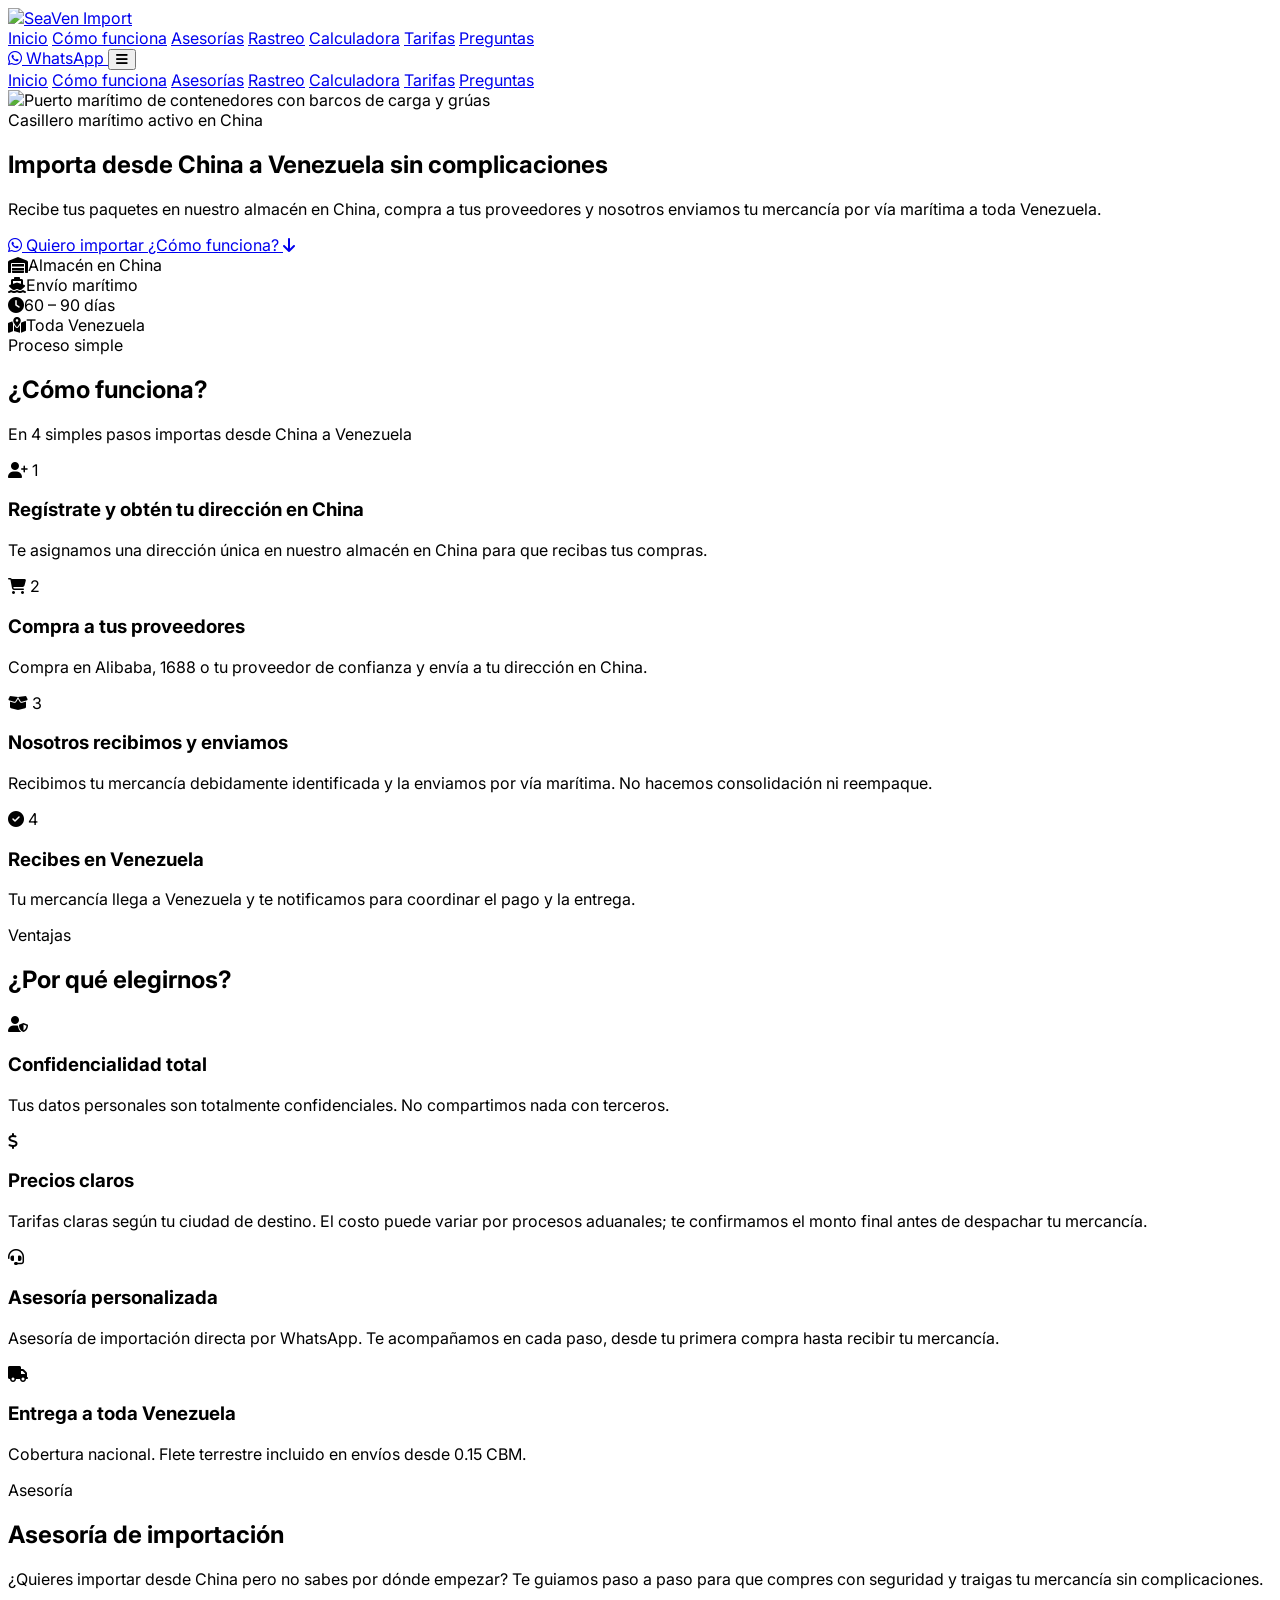
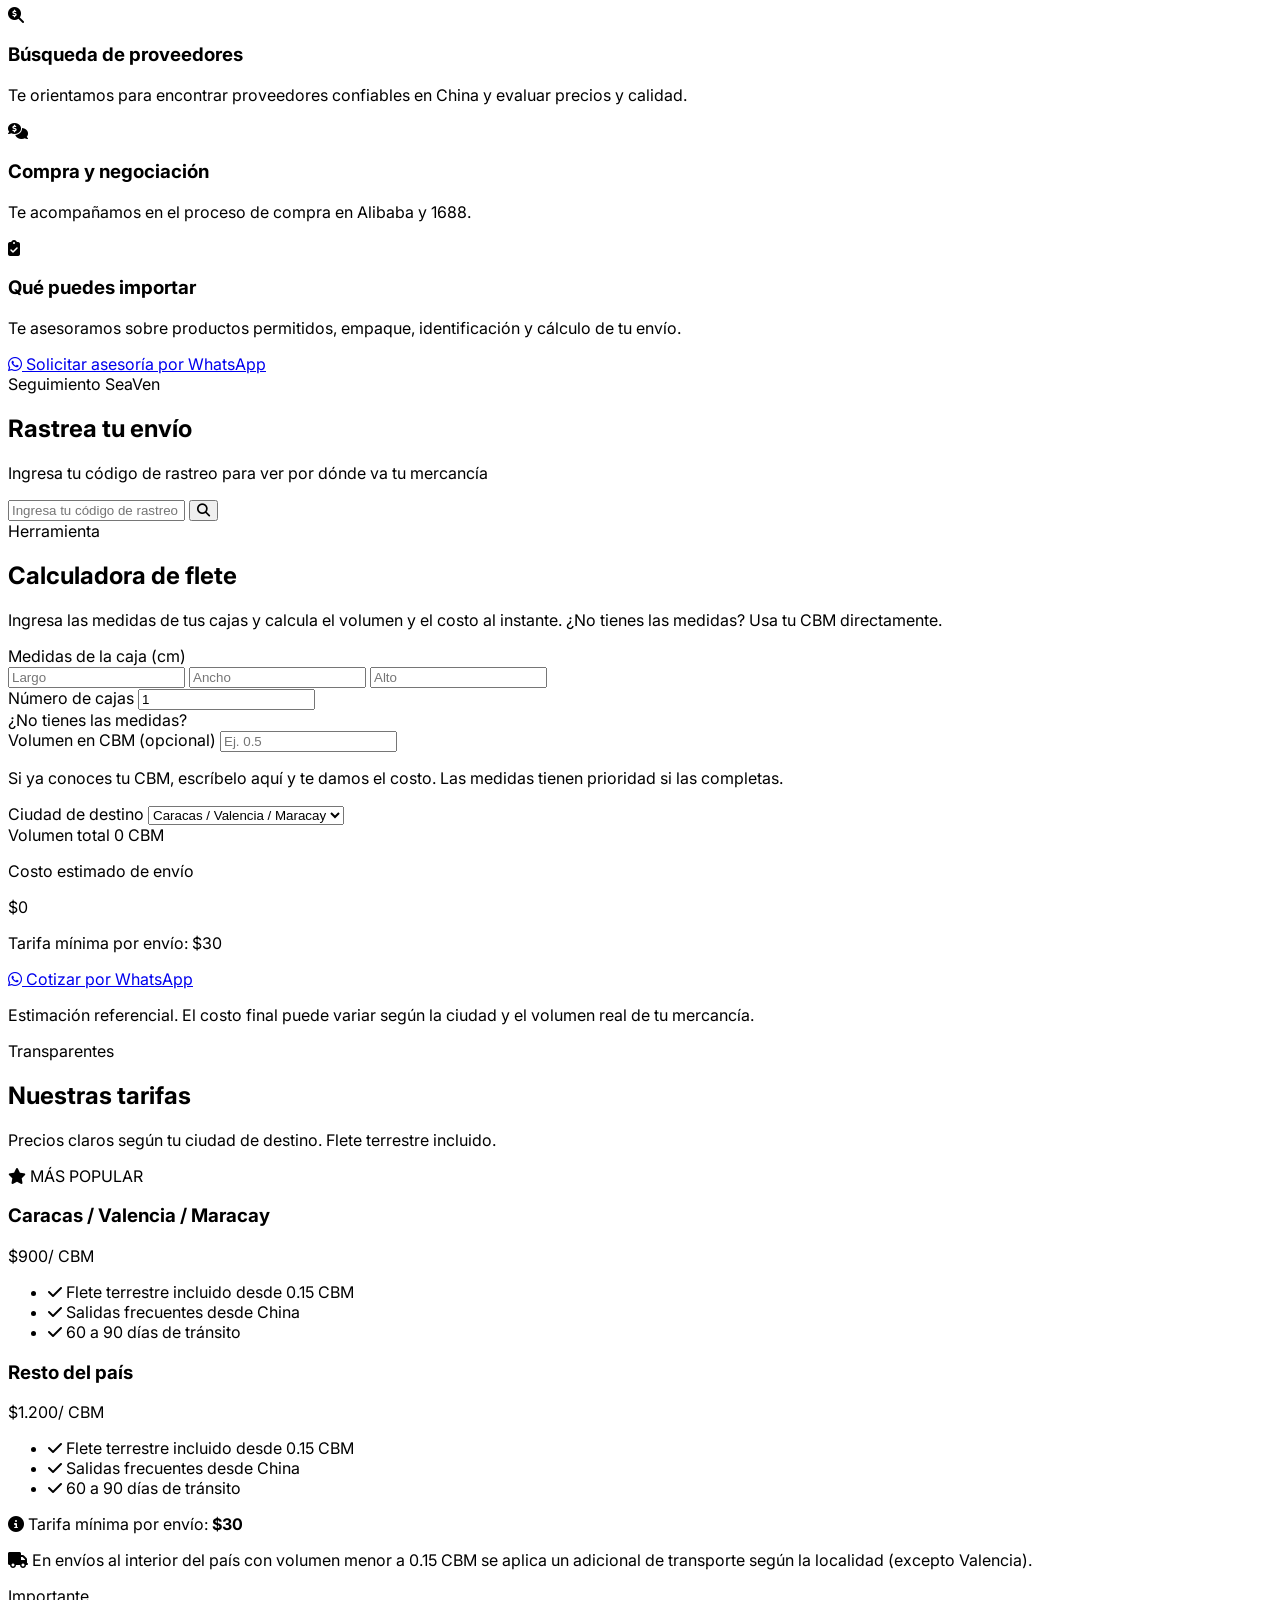
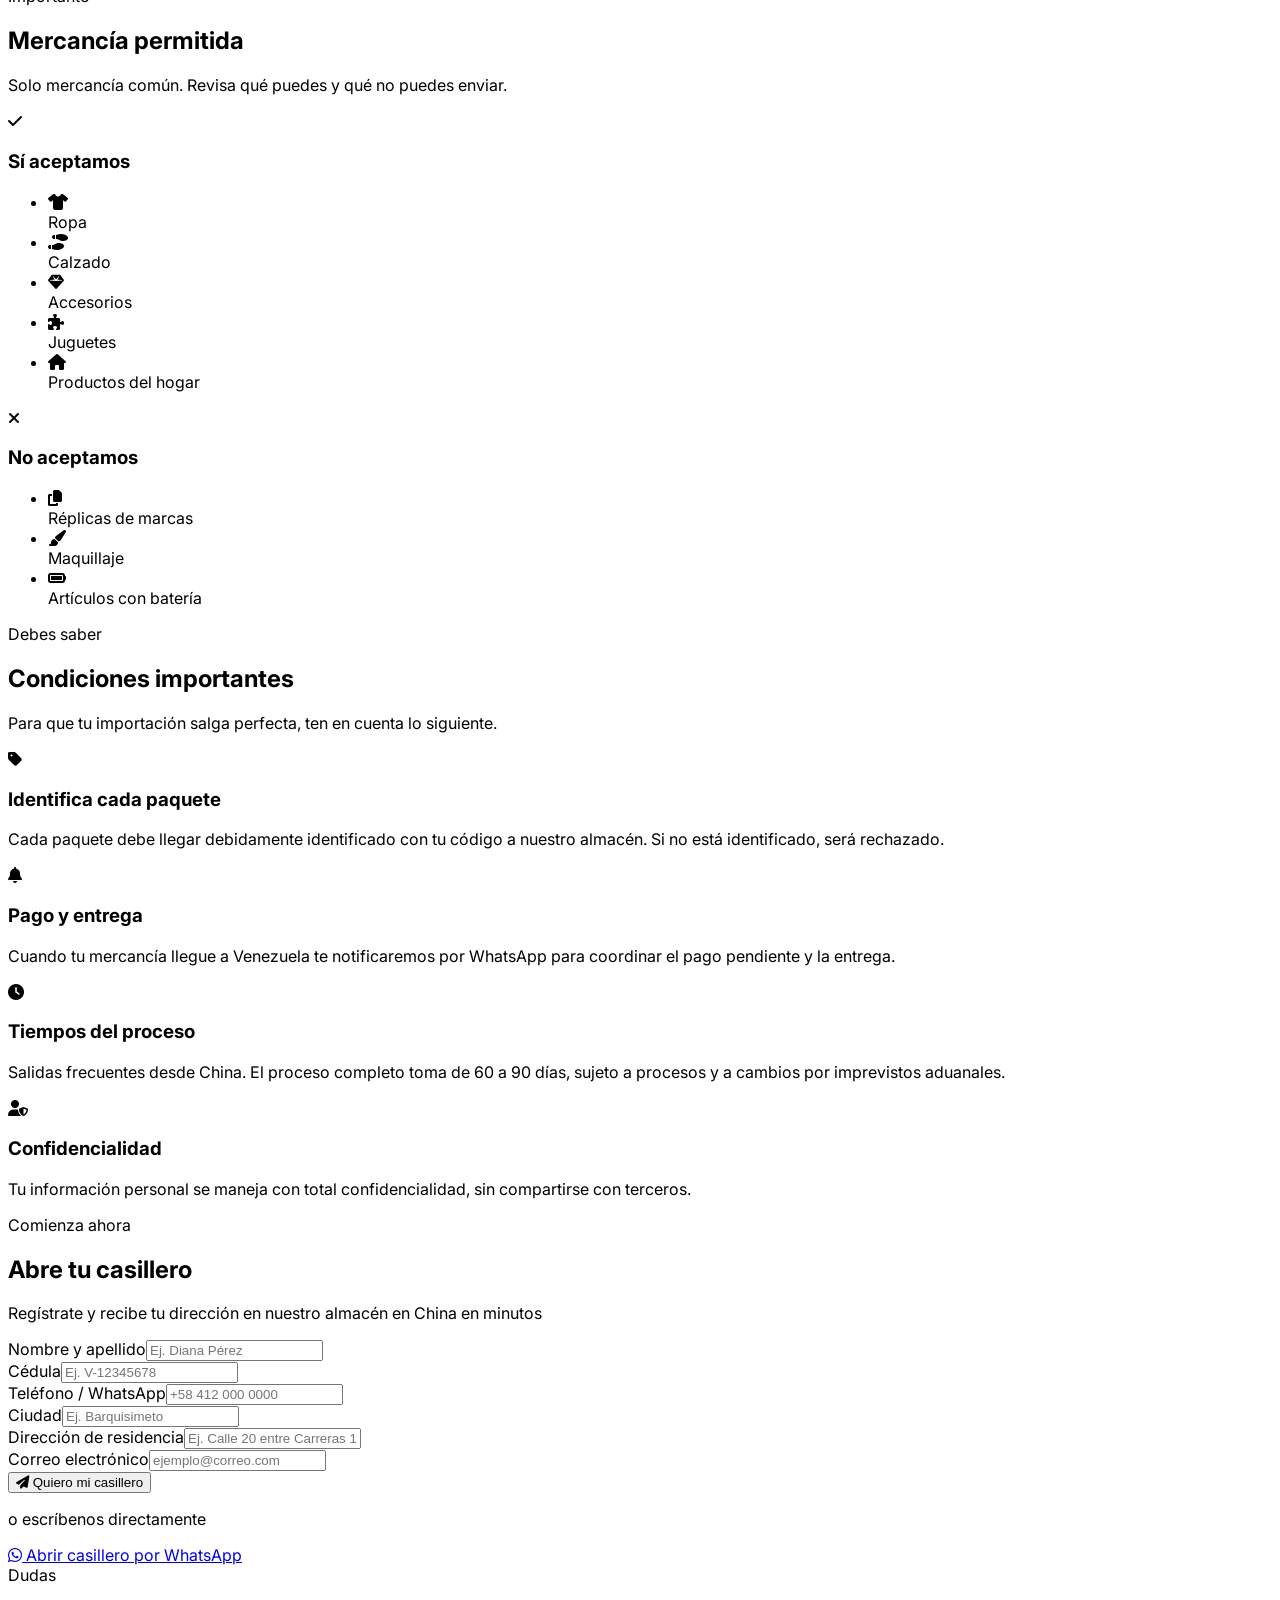
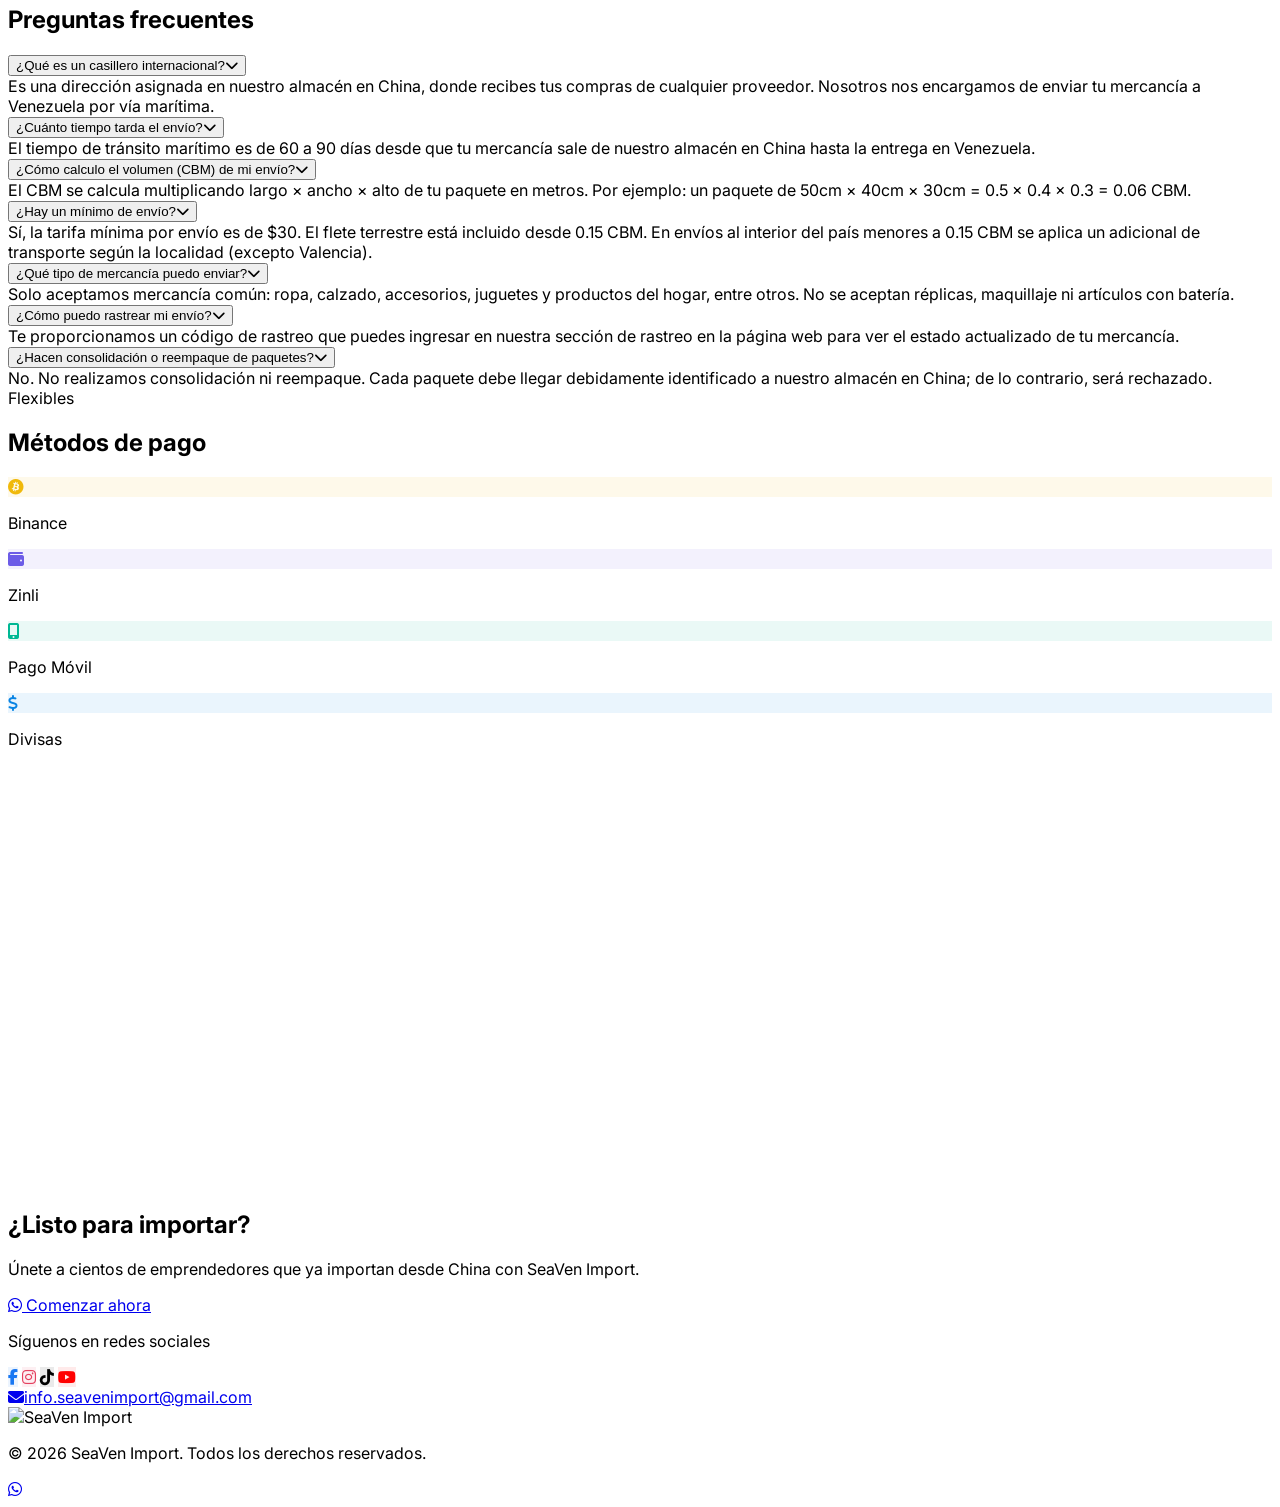
==== commit 6955b9b0: "feat: reorden menu y secciones" ====
--- a/index.html
+++ b/index.html
@@ -56,16 +56,16 @@
         <a href="#hero" class="text-white/80 hover:text-[#00d26a] text-sm font-medium whitespace-nowrap transition-colors">Inicio</a>
         <a href="#como-funciona" class="text-white/80 hover:text-[#00d26a] text-sm font-medium whitespace-nowrap transition-colors">Cómo funciona</a>
         <a href="#asesorias" class="text-white/80 hover:text-[#00d26a] text-sm font-medium whitespace-nowrap transition-colors">Asesorías</a>
+        <a href="#rastreo" class="text-white/80 hover:text-[#00d26a] text-sm font-medium whitespace-nowrap transition-colors">Rastreo</a>
+        <a href="#calculadora" class="text-white/80 hover:text-[#00d26a] text-sm font-medium whitespace-nowrap transition-colors">Calculadora</a>
         <a href="#tarifas" class="text-white/80 hover:text-[#00d26a] text-sm font-medium whitespace-nowrap transition-colors">Tarifas</a>
-        <a href="#calculadora" class="text-white/80 hover:text-[#00d26a] text-sm font-medium whitespace-nowrap transition-colors">Calculadora</a>
-        <a href="#rastreo" class="text-white/80 hover:text-[#00d26a] text-sm font-medium whitespace-nowrap transition-colors">Rastreo</a>
         <a href="#faq" class="text-white/80 hover:text-[#00d26a] text-sm font-medium whitespace-nowrap transition-colors">Preguntas</a>
       </nav>
 
       <!-- WhatsApp + hamburguesa -->
       <div class="flex items-center gap-3">
         <a href="https://wa.me/584225007780?text=Hola%2C%20necesito%20informaci%C3%B3n%20sobre%20SeaVen%20Import" target="_blank" rel="noopener noreferrer"
-           class="flex items-center gap-2 bg-[#00d26a] hover:bg-[#00b85c] text-[#0b2545] font-bold text-sm px-4 py-2 rounded-lg transition-all hover:scale-105">
+           class="flex items-center gap-2 bg-[#00d26a] hover:bg-[#00b85c] text-white font-bold text-sm px-4 py-2 rounded-lg transition-all hover:scale-105">
           <i class="fab fa-whatsapp text-lg"></i>
           <span class="hidden sm:inline">WhatsApp</span>
         </a>
@@ -80,9 +80,9 @@
       <a href="#hero" class="mobile-link block px-6 py-3 text-white/80 hover:text-[#00d26a] hover:bg-white/5 text-sm font-medium transition-colors">Inicio</a>
       <a href="#como-funciona" class="mobile-link block px-6 py-3 text-white/80 hover:text-[#00d26a] hover:bg-white/5 text-sm font-medium transition-colors">Cómo funciona</a>
       <a href="#asesorias" class="mobile-link block px-6 py-3 text-white/80 hover:text-[#00d26a] hover:bg-white/5 text-sm font-medium transition-colors">Asesorías</a>
+      <a href="#rastreo" class="mobile-link block px-6 py-3 text-white/80 hover:text-[#00d26a] hover:bg-white/5 text-sm font-medium transition-colors">Rastreo</a>
+      <a href="#calculadora" class="mobile-link block px-6 py-3 text-white/80 hover:text-[#00d26a] hover:bg-white/5 text-sm font-medium transition-colors">Calculadora</a>
       <a href="#tarifas" class="mobile-link block px-6 py-3 text-white/80 hover:text-[#00d26a] hover:bg-white/5 text-sm font-medium transition-colors">Tarifas</a>
-      <a href="#calculadora" class="mobile-link block px-6 py-3 text-white/80 hover:text-[#00d26a] hover:bg-white/5 text-sm font-medium transition-colors">Calculadora</a>
-      <a href="#rastreo" class="mobile-link block px-6 py-3 text-white/80 hover:text-[#00d26a] hover:bg-white/5 text-sm font-medium transition-colors">Rastreo</a>
       <a href="#faq" class="mobile-link block px-6 py-3 text-white/80 hover:text-[#00d26a] hover:bg-white/5 text-sm font-medium transition-colors">Preguntas</a>
     </nav>
   </header>
@@ -111,7 +111,7 @@
 
         <div class="flex flex-col sm:flex-row gap-4 mb-8">
           <a href="https://wa.me/584225007780?text=Hola%2C%20quiero%20asesor%C3%ADa%20para%20importar%20desde%20China" target="_blank" rel="noopener noreferrer"
-             class="inline-flex items-center justify-center gap-3 bg-[#00d26a] hover:bg-[#00b85c] text-[#0b2545] font-bold text-lg px-8 py-4 rounded-xl transition-all hover:scale-105 shadow-lg shadow-[#00d26a]/25 animate-pulse-green">
+             class="inline-flex items-center justify-center gap-3 bg-[#00d26a] hover:bg-[#00b85c] text-white font-bold text-lg px-8 py-4 rounded-xl transition-all hover:scale-105 shadow-lg shadow-[#00d26a]/25 animate-pulse-green">
             <i class="fab fa-whatsapp text-2xl"></i> Quiero importar
           </a>
           <a href="#como-funciona" class="inline-flex items-center justify-center gap-2 bg-white/10 hover:bg-white/20 text-white font-semibold text-lg px-8 py-4 rounded-xl transition-all border border-white/20">
@@ -120,10 +120,10 @@
         </div>
 
         <div class="grid grid-cols-2 sm:grid-cols-4 gap-3">
-          <div class="flex items-center gap-2 bg-white/10 backdrop-blur rounded-lg px-3 py-2"><i class="fas fa-warehouse text-[#00d26a]"></i><span class="text-white/90 text-xs sm:text-sm font-medium">Almacén en China</span></div>
-          <div class="flex items-center gap-2 bg-white/10 backdrop-blur rounded-lg px-3 py-2"><i class="fas fa-ship text-[#00d26a]"></i><span class="text-white/90 text-xs sm:text-sm font-medium">Envío marítimo</span></div>
-          <div class="flex items-center gap-2 bg-white/10 backdrop-blur rounded-lg px-3 py-2"><i class="fas fa-clock text-[#00d26a]"></i><span class="text-white/90 text-xs sm:text-sm font-medium">60 – 90 días</span></div>
-          <div class="flex items-center gap-2 bg-white/10 backdrop-blur rounded-lg px-3 py-2"><i class="fas fa-map-marked-alt text-[#00d26a]"></i><span class="text-white/90 text-xs sm:text-sm font-medium">Toda Venezuela</span></div>
+          <div class="flex items-center gap-2 bg-white/10 backdrop-blur rounded-lg px-3 py-2"><i class="fas fa-warehouse text-white"></i><span class="text-white/90 text-xs sm:text-sm font-medium">Almacén en China</span></div>
+          <div class="flex items-center gap-2 bg-white/10 backdrop-blur rounded-lg px-3 py-2"><i class="fas fa-ship text-white"></i><span class="text-white/90 text-xs sm:text-sm font-medium">Envío marítimo</span></div>
+          <div class="flex items-center gap-2 bg-white/10 backdrop-blur rounded-lg px-3 py-2"><i class="fas fa-clock text-white"></i><span class="text-white/90 text-xs sm:text-sm font-medium">60 – 90 días</span></div>
+          <div class="flex items-center gap-2 bg-white/10 backdrop-blur rounded-lg px-3 py-2"><i class="fas fa-map-marked-alt text-white"></i><span class="text-white/90 text-xs sm:text-sm font-medium">Toda Venezuela</span></div>
         </div>
       </div>
     </div>
@@ -142,7 +142,7 @@
           <div class="grid grid-cols-1 md:grid-cols-4 gap-8">
             <div class="fade-in-section relative text-center group">
               <div class="relative z-10 w-20 h-20 mx-auto mb-6 bg-gradient-to-br from-[#0b2545] to-[#134074] rounded-2xl flex items-center justify-center shadow-lg group-hover:shadow-xl group-hover:scale-110 transition-all duration-300">
-                <i class="fas fa-user-plus text-[#00d26a] text-2xl"></i>
+                <i class="fas fa-user-plus text-white text-2xl"></i>
                 <span class="absolute -top-2 -right-2 w-7 h-7 bg-[#00d26a] text-[#0b2545] rounded-full flex items-center justify-center text-xs font-extrabold shadow">1</span>
               </div>
               <h3 class="text-lg font-bold text-[#0b2545] mb-2">Regístrate y obtén tu dirección en China</h3>
@@ -150,7 +150,7 @@
             </div>
             <div class="fade-in-section relative text-center group">
               <div class="relative z-10 w-20 h-20 mx-auto mb-6 bg-gradient-to-br from-[#0b2545] to-[#134074] rounded-2xl flex items-center justify-center shadow-lg group-hover:shadow-xl group-hover:scale-110 transition-all duration-300">
-                <i class="fas fa-shopping-cart text-[#00d26a] text-2xl"></i>
+                <i class="fas fa-shopping-cart text-white text-2xl"></i>
                 <span class="absolute -top-2 -right-2 w-7 h-7 bg-[#00d26a] text-[#0b2545] rounded-full flex items-center justify-center text-xs font-extrabold shadow">2</span>
               </div>
               <h3 class="text-lg font-bold text-[#0b2545] mb-2">Compra a tus proveedores</h3>
@@ -158,7 +158,7 @@
             </div>
             <div class="fade-in-section relative text-center group">
               <div class="relative z-10 w-20 h-20 mx-auto mb-6 bg-gradient-to-br from-[#0b2545] to-[#134074] rounded-2xl flex items-center justify-center shadow-lg group-hover:shadow-xl group-hover:scale-110 transition-all duration-300">
-                <i class="fas fa-box-open text-[#00d26a] text-2xl"></i>
+                <i class="fas fa-box-open text-white text-2xl"></i>
                 <span class="absolute -top-2 -right-2 w-7 h-7 bg-[#00d26a] text-[#0b2545] rounded-full flex items-center justify-center text-xs font-extrabold shadow">3</span>
               </div>
               <h3 class="text-lg font-bold text-[#0b2545] mb-2">Nosotros recibimos y enviamos</h3>
@@ -166,7 +166,7 @@
             </div>
             <div class="fade-in-section relative text-center group">
               <div class="relative z-10 w-20 h-20 mx-auto mb-6 bg-gradient-to-br from-[#0b2545] to-[#134074] rounded-2xl flex items-center justify-center shadow-lg group-hover:shadow-xl group-hover:scale-110 transition-all duration-300">
-                <i class="fas fa-check-circle text-[#00d26a] text-2xl"></i>
+                <i class="fas fa-check-circle text-white text-2xl"></i>
                 <span class="absolute -top-2 -right-2 w-7 h-7 bg-[#00d26a] text-[#0b2545] rounded-full flex items-center justify-center text-xs font-extrabold shadow">4</span>
               </div>
               <h3 class="text-lg font-bold text-[#0b2545] mb-2">Recibes en Venezuela</h3>
@@ -186,22 +186,22 @@
         </div>
         <div class="grid grid-cols-1 sm:grid-cols-2 lg:grid-cols-4 gap-6">
           <div class="fade-in-section bg-white rounded-xl p-6 shadow-md hover:shadow-xl hover:-translate-y-1 transition-all duration-300 border border-gray-100">
-            <div class="w-14 h-14 bg-gradient-to-br from-[#0b2545] to-[#1a6fbb] rounded-xl flex items-center justify-center mb-5"><i class="fas fa-user-shield text-[#00d26a] text-xl"></i></div>
+            <div class="w-14 h-14 bg-gradient-to-br from-[#0b2545] to-[#1a6fbb] rounded-xl flex items-center justify-center mb-5"><i class="fas fa-user-shield text-white text-xl"></i></div>
             <h3 class="text-lg font-bold text-[#0b2545] mb-2">Confidencialidad total</h3>
             <p class="text-gray-500 text-sm leading-relaxed">Tus datos personales son totalmente confidenciales. No compartimos nada con terceros.</p>
           </div>
           <div class="fade-in-section bg-white rounded-xl p-6 shadow-md hover:shadow-xl hover:-translate-y-1 transition-all duration-300 border border-gray-100">
-            <div class="w-14 h-14 bg-gradient-to-br from-[#0b2545] to-[#1a6fbb] rounded-xl flex items-center justify-center mb-5"><i class="fas fa-dollar-sign text-[#00d26a] text-xl"></i></div>
+            <div class="w-14 h-14 bg-gradient-to-br from-[#0b2545] to-[#1a6fbb] rounded-xl flex items-center justify-center mb-5"><i class="fas fa-dollar-sign text-white text-xl"></i></div>
             <h3 class="text-lg font-bold text-[#0b2545] mb-2">Precios claros</h3>
             <p class="text-gray-500 text-sm leading-relaxed">Tarifas claras según tu ciudad de destino. El costo puede variar por procesos aduanales; te confirmamos el monto final antes de despachar tu mercancía.</p>
           </div>
           <div class="fade-in-section bg-white rounded-xl p-6 shadow-md hover:shadow-xl hover:-translate-y-1 transition-all duration-300 border border-gray-100">
-            <div class="w-14 h-14 bg-gradient-to-br from-[#0b2545] to-[#1a6fbb] rounded-xl flex items-center justify-center mb-5"><i class="fas fa-headset text-[#00d26a] text-xl"></i></div>
+            <div class="w-14 h-14 bg-gradient-to-br from-[#0b2545] to-[#1a6fbb] rounded-xl flex items-center justify-center mb-5"><i class="fas fa-headset text-white text-xl"></i></div>
             <h3 class="text-lg font-bold text-[#0b2545] mb-2">Asesoría personalizada</h3>
             <p class="text-gray-500 text-sm leading-relaxed">Asesoría de importación directa por WhatsApp. Te acompañamos en cada paso, desde tu primera compra hasta recibir tu mercancía.</p>
           </div>
           <div class="fade-in-section bg-white rounded-xl p-6 shadow-md hover:shadow-xl hover:-translate-y-1 transition-all duration-300 border border-gray-100">
-            <div class="w-14 h-14 bg-gradient-to-br from-[#0b2545] to-[#1a6fbb] rounded-xl flex items-center justify-center mb-5"><i class="fas fa-truck text-[#00d26a] text-xl"></i></div>
+            <div class="w-14 h-14 bg-gradient-to-br from-[#0b2545] to-[#1a6fbb] rounded-xl flex items-center justify-center mb-5"><i class="fas fa-truck text-white text-xl"></i></div>
             <h3 class="text-lg font-bold text-[#0b2545] mb-2">Entrega a toda Venezuela</h3>
             <p class="text-gray-500 text-sm leading-relaxed">Cobertura nacional. Flete terrestre incluido en envíos desde 0.15 CBM.</p>
           </div>
@@ -218,29 +218,109 @@
       </div>
       <div class="grid grid-cols-1 md:grid-cols-3 gap-6 mb-8">
         <div class="fade-in-section bg-white/5 backdrop-blur-sm rounded-xl p-6 border border-white/10 hover:bg-white/10 transition-all duration-300">
-          <div class="w-14 h-14 bg-[#00d26a]/15 rounded-xl flex items-center justify-center mb-5"><i class="fas fa-magnifying-glass-dollar text-[#00d26a] text-xl"></i></div>
+          <div class="w-14 h-14 bg-[#00d26a]/15 rounded-xl flex items-center justify-center mb-5"><i class="fas fa-magnifying-glass-dollar text-white text-xl"></i></div>
           <h3 class="text-lg font-bold text-white mb-2">Búsqueda de proveedores</h3>
           <p class="text-white/60 text-sm leading-relaxed">Te orientamos para encontrar proveedores confiables en China y evaluar precios y calidad.</p>
         </div>
         <div class="fade-in-section bg-white/5 backdrop-blur-sm rounded-xl p-6 border border-white/10 hover:bg-white/10 transition-all duration-300">
-          <div class="w-14 h-14 bg-[#00d26a]/15 rounded-xl flex items-center justify-center mb-5"><i class="fas fa-comments-dollar text-[#00d26a] text-xl"></i></div>
+          <div class="w-14 h-14 bg-[#00d26a]/15 rounded-xl flex items-center justify-center mb-5"><i class="fas fa-comments-dollar text-white text-xl"></i></div>
           <h3 class="text-lg font-bold text-white mb-2">Compra y negociación</h3>
           <p class="text-white/60 text-sm leading-relaxed">Te acompañamos en el proceso de compra en Alibaba y 1688.</p>
         </div>
         <div class="fade-in-section bg-white/5 backdrop-blur-sm rounded-xl p-6 border border-white/10 hover:bg-white/10 transition-all duration-300">
-          <div class="w-14 h-14 bg-[#00d26a]/15 rounded-xl flex items-center justify-center mb-5"><i class="fas fa-clipboard-check text-[#00d26a] text-xl"></i></div>
+          <div class="w-14 h-14 bg-[#00d26a]/15 rounded-xl flex items-center justify-center mb-5"><i class="fas fa-clipboard-check text-white text-xl"></i></div>
           <h3 class="text-lg font-bold text-white mb-2">Qué puedes importar</h3>
           <p class="text-white/60 text-sm leading-relaxed">Te asesoramos sobre productos permitidos, empaque, identificación y cálculo de tu envío.</p>
         </div>
       </div>
       <div class="text-center">
         <a href="https://wa.me/584225007780?text=Hola%2C%20quiero%20una%20asesor%C3%ADa%20de%20importaci%C3%B3n" target="_blank" rel="noopener noreferrer"
-           class="inline-flex items-center gap-2 bg-[#00d26a] text-[#0b2545] font-bold px-8 py-4 rounded-full shadow-lg hover:bg-[#00bd5f] hover:scale-105 transition-all duration-300">
+           class="inline-flex items-center gap-2 bg-[#00d26a] text-white font-bold px-8 py-4 rounded-full shadow-lg hover:bg-[#00bd5f] hover:scale-105 transition-all duration-300">
           <i class="fab fa-whatsapp text-xl"></i> Solicitar asesoría por WhatsApp
         </a>
       </div>
     </div>
   </section>
+  
+    <!-- ========================= RASTREO ========================= -->
+    <section id="rastreo" class="py-10 md:py-14 bg-white">
+      <div class="max-w-[1200px] mx-auto px-4 sm:px-6">
+        <div class="text-center mb-8">
+          <span class="inline-block bg-[#0b2545]/5 text-[#0b2545] text-sm font-semibold px-4 py-1.5 rounded-full mb-4">Seguimiento SeaVen</span>
+          <h2 class="text-3xl sm:text-4xl font-extrabold text-[#0b2545] tracking-tight">Rastrea tu envío</h2>
+          <p class="mt-4 text-gray-500 max-w-xl mx-auto">Ingresa tu código de rastreo para ver por dónde va tu mercancía</p>
+        </div>
+        <div class="fade-in-section max-w-xl mx-auto">
+          <div class="flex gap-3">
+            <input id="track-code" type="text" placeholder="Ingresa tu código de rastreo"
+                   class="flex-1 px-4 py-3 rounded-xl border border-gray-200 focus:border-[#1a6fbb] focus:ring-2 focus:ring-[#1a6fbb]/20 outline-none transition-all text-[#0b2545]" />
+            <button id="track-btn" class="bg-[#0b2545] hover:bg-[#134074] text-white font-bold px-6 py-3 rounded-xl transition-all hover:scale-105 disabled:opacity-50">
+              <i class="fas fa-search"></i>
+            </button>
+          </div>
+          <div id="track-output" class="mt-6"></div>
+        </div>
+      </div>
+    </section>
+    <!-- ========================= CALCULADORA ========================= -->
+    <section id="calculadora" class="py-10 md:py-14 bg-[#f0f4f8]">
+      <div class="max-w-[1200px] mx-auto px-4 sm:px-6">
+        <div class="text-center mb-8">
+          <span class="inline-block bg-[#00d26a]/10 text-[#00d26a] text-sm font-semibold px-4 py-1.5 rounded-full mb-4">Herramienta</span>
+          <h2 class="text-3xl sm:text-4xl font-extrabold text-[#0b2545] tracking-tight">Calculadora de flete</h2>
+          <p class="mt-4 text-gray-500 max-w-xl mx-auto">Ingresa las medidas de tus cajas y calcula el volumen y el costo al instante. ¿No tienes las medidas? Usa tu CBM directamente.</p>
+        </div>
+        <div class="fade-in-section max-w-lg mx-auto bg-white rounded-2xl p-8 shadow-lg border border-gray-100">
+          <div class="space-y-5">
+            <div>
+              <label class="block text-sm font-semibold text-[#0b2545] mb-2">Medidas de la caja (cm)</label>
+              <div class="grid grid-cols-3 gap-3">
+                <input id="calc-largo" type="number" step="0.1" min="0" placeholder="Largo" class="calc-input w-full px-4 py-3 rounded-xl border border-gray-200 focus:border-[#1a6fbb] focus:ring-2 focus:ring-[#1a6fbb]/20 outline-none transition-all text-[#0b2545]" />
+                <input id="calc-ancho" type="number" step="0.1" min="0" placeholder="Ancho" class="calc-input w-full px-4 py-3 rounded-xl border border-gray-200 focus:border-[#1a6fbb] focus:ring-2 focus:ring-[#1a6fbb]/20 outline-none transition-all text-[#0b2545]" />
+                <input id="calc-alto" type="number" step="0.1" min="0" placeholder="Alto" class="calc-input w-full px-4 py-3 rounded-xl border border-gray-200 focus:border-[#1a6fbb] focus:ring-2 focus:ring-[#1a6fbb]/20 outline-none transition-all text-[#0b2545]" />
+              </div>
+            </div>
+            <div>
+              <label class="block text-sm font-semibold text-[#0b2545] mb-2">Número de cajas</label>
+              <input id="calc-cajas" type="number" step="1" min="1" value="1" placeholder="1" class="calc-input w-full px-4 py-3 rounded-xl border border-gray-200 focus:border-[#1a6fbb] focus:ring-2 focus:ring-[#1a6fbb]/20 outline-none transition-all text-[#0b2545]" />
+            </div>
+            <div class="flex items-center gap-3">
+              <div class="flex-1 h-px bg-gray-200"></div>
+              <span class="text-gray-400 text-xs font-medium">¿No tienes las medidas?</span>
+              <div class="flex-1 h-px bg-gray-200"></div>
+            </div>
+            <div>
+              <label class="block text-sm font-semibold text-[#0b2545] mb-2">Volumen en CBM (opcional)</label>
+              <input id="calc-cbm" type="number" step="0.001" min="0" placeholder="Ej. 0.5" class="calc-input w-full px-4 py-3 rounded-xl border border-gray-200 focus:border-[#1a6fbb] focus:ring-2 focus:ring-[#1a6fbb]/20 outline-none transition-all text-[#0b2545]" />
+              <p class="text-gray-400 text-xs mt-1">Si ya conoces tu CBM, escríbelo aquí y te damos el costo. Las medidas tienen prioridad si las completas.</p>
+            </div>
+            <div>
+              <label class="block text-sm font-semibold text-[#0b2545] mb-2">Ciudad de destino</label>
+              <select id="calc-zona" class="calc-input w-full px-4 py-3 rounded-xl border border-gray-200 focus:border-[#1a6fbb] focus:ring-2 focus:ring-[#1a6fbb]/20 outline-none transition-all text-[#0b2545] bg-white">
+                <option value="caracas">Caracas / Valencia / Maracay</option>
+                <option value="resto">Resto del país</option>
+              </select>
+            </div>
+            <div id="calc-resultado" class="hidden bg-gradient-to-r from-[#0b2545] to-[#134074] rounded-xl p-6">
+              <div class="flex items-center justify-between pb-3 mb-3 border-b border-white/10">
+                <span class="text-white/70 text-sm">Volumen total</span>
+                <span id="calc-vol" class="text-white font-bold text-lg">0 CBM</span>
+              </div>
+              <div class="text-center">
+                <p class="text-white/70 text-sm mb-1">Costo estimado de envío</p>
+                <p id="calc-costo" class="text-[#00d26a] text-4xl font-extrabold">$0</p>
+                <p class="text-white/50 text-xs mt-1">Tarifa mínima por envío: $30</p>
+              </div>
+            </div>
+            <a id="calc-wa" href="#" target="_blank" rel="noopener noreferrer"
+               class="w-full flex items-center justify-center gap-3 bg-[#00d26a] hover:bg-[#00b85c] text-white font-bold text-base px-6 py-4 rounded-xl transition-all hover:scale-[1.02] shadow-md opacity-50 pointer-events-none">
+              <i class="fab fa-whatsapp text-xl"></i> Cotizar por WhatsApp
+            </a>
+            <p class="text-gray-400 text-xs text-center">Estimación referencial. El costo final puede variar según la ciudad y el volumen real de tu mercancía.</p>
+          </div>
+        </div>
+      </div>
+    </section>
 
   <!-- ========================= TARIFAS ========================= -->
   <section id="tarifas" class="py-10 md:py-14 bg-white">
@@ -280,86 +360,6 @@
       </div>
     </div>
   </section>
-    <!-- ========================= CALCULADORA ========================= -->
-    <section id="calculadora" class="py-10 md:py-14 bg-[#f0f4f8]">
-      <div class="max-w-[1200px] mx-auto px-4 sm:px-6">
-        <div class="text-center mb-8">
-          <span class="inline-block bg-[#00d26a]/10 text-[#00d26a] text-sm font-semibold px-4 py-1.5 rounded-full mb-4">Herramienta</span>
-          <h2 class="text-3xl sm:text-4xl font-extrabold text-[#0b2545] tracking-tight">Calculadora de flete</h2>
-          <p class="mt-4 text-gray-500 max-w-xl mx-auto">Ingresa las medidas de tus cajas y calcula el volumen y el costo al instante. ¿No tienes las medidas? Usa tu CBM directamente.</p>
-        </div>
-        <div class="fade-in-section max-w-lg mx-auto bg-white rounded-2xl p-8 shadow-lg border border-gray-100">
-          <div class="space-y-5">
-            <div>
-              <label class="block text-sm font-semibold text-[#0b2545] mb-2">Medidas de la caja (cm)</label>
-              <div class="grid grid-cols-3 gap-3">
-                <input id="calc-largo" type="number" step="0.1" min="0" placeholder="Largo" class="calc-input w-full px-4 py-3 rounded-xl border border-gray-200 focus:border-[#1a6fbb] focus:ring-2 focus:ring-[#1a6fbb]/20 outline-none transition-all text-[#0b2545]" />
-                <input id="calc-ancho" type="number" step="0.1" min="0" placeholder="Ancho" class="calc-input w-full px-4 py-3 rounded-xl border border-gray-200 focus:border-[#1a6fbb] focus:ring-2 focus:ring-[#1a6fbb]/20 outline-none transition-all text-[#0b2545]" />
-                <input id="calc-alto" type="number" step="0.1" min="0" placeholder="Alto" class="calc-input w-full px-4 py-3 rounded-xl border border-gray-200 focus:border-[#1a6fbb] focus:ring-2 focus:ring-[#1a6fbb]/20 outline-none transition-all text-[#0b2545]" />
-              </div>
-            </div>
-            <div>
-              <label class="block text-sm font-semibold text-[#0b2545] mb-2">Número de cajas</label>
-              <input id="calc-cajas" type="number" step="1" min="1" value="1" placeholder="1" class="calc-input w-full px-4 py-3 rounded-xl border border-gray-200 focus:border-[#1a6fbb] focus:ring-2 focus:ring-[#1a6fbb]/20 outline-none transition-all text-[#0b2545]" />
-            </div>
-            <div class="flex items-center gap-3">
-              <div class="flex-1 h-px bg-gray-200"></div>
-              <span class="text-gray-400 text-xs font-medium">¿No tienes las medidas?</span>
-              <div class="flex-1 h-px bg-gray-200"></div>
-            </div>
-            <div>
-              <label class="block text-sm font-semibold text-[#0b2545] mb-2">Volumen en CBM (opcional)</label>
-              <input id="calc-cbm" type="number" step="0.001" min="0" placeholder="Ej. 0.5" class="calc-input w-full px-4 py-3 rounded-xl border border-gray-200 focus:border-[#1a6fbb] focus:ring-2 focus:ring-[#1a6fbb]/20 outline-none transition-all text-[#0b2545]" />
-              <p class="text-gray-400 text-xs mt-1">Si ya conoces tu CBM, escríbelo aquí y te damos el costo. Las medidas tienen prioridad si las completas.</p>
-            </div>
-            <div>
-              <label class="block text-sm font-semibold text-[#0b2545] mb-2">Ciudad de destino</label>
-              <select id="calc-zona" class="calc-input w-full px-4 py-3 rounded-xl border border-gray-200 focus:border-[#1a6fbb] focus:ring-2 focus:ring-[#1a6fbb]/20 outline-none transition-all text-[#0b2545] bg-white">
-                <option value="caracas">Caracas / Valencia / Maracay</option>
-                <option value="resto">Resto del país</option>
-              </select>
-            </div>
-            <div id="calc-resultado" class="hidden bg-gradient-to-r from-[#0b2545] to-[#134074] rounded-xl p-6">
-              <div class="flex items-center justify-between pb-3 mb-3 border-b border-white/10">
-                <span class="text-white/70 text-sm">Volumen total</span>
-                <span id="calc-vol" class="text-white font-bold text-lg">0 CBM</span>
-              </div>
-              <div class="text-center">
-                <p class="text-white/70 text-sm mb-1">Costo estimado de envío</p>
-                <p id="calc-costo" class="text-[#00d26a] text-4xl font-extrabold">$0</p>
-                <p class="text-white/50 text-xs mt-1">Tarifa mínima por envío: $30</p>
-              </div>
-            </div>
-            <a id="calc-wa" href="#" target="_blank" rel="noopener noreferrer"
-               class="w-full flex items-center justify-center gap-3 bg-[#00d26a] hover:bg-[#00b85c] text-[#0b2545] font-bold text-base px-6 py-4 rounded-xl transition-all hover:scale-[1.02] shadow-md opacity-50 pointer-events-none">
-              <i class="fab fa-whatsapp text-xl"></i> Cotizar por WhatsApp
-            </a>
-            <p class="text-gray-400 text-xs text-center">Estimación referencial. El costo final puede variar según la ciudad y el volumen real de tu mercancía.</p>
-          </div>
-        </div>
-      </div>
-    </section>
-  
-    <!-- ========================= RASTREO ========================= -->
-    <section id="rastreo" class="py-10 md:py-14 bg-white">
-      <div class="max-w-[1200px] mx-auto px-4 sm:px-6">
-        <div class="text-center mb-8">
-          <span class="inline-block bg-[#0b2545]/5 text-[#0b2545] text-sm font-semibold px-4 py-1.5 rounded-full mb-4">Seguimiento SeaVen</span>
-          <h2 class="text-3xl sm:text-4xl font-extrabold text-[#0b2545] tracking-tight">Rastrea tu envío</h2>
-          <p class="mt-4 text-gray-500 max-w-xl mx-auto">Ingresa tu código de rastreo para ver por dónde va tu mercancía</p>
-        </div>
-        <div class="fade-in-section max-w-xl mx-auto">
-          <div class="flex gap-3">
-            <input id="track-code" type="text" placeholder="Ingresa tu código de rastreo"
-                   class="flex-1 px-4 py-3 rounded-xl border border-gray-200 focus:border-[#1a6fbb] focus:ring-2 focus:ring-[#1a6fbb]/20 outline-none transition-all text-[#0b2545]" />
-            <button id="track-btn" class="bg-[#0b2545] hover:bg-[#134074] text-white font-bold px-6 py-3 rounded-xl transition-all hover:scale-105 disabled:opacity-50">
-              <i class="fas fa-search"></i>
-            </button>
-          </div>
-          <div id="track-output" class="mt-6"></div>
-        </div>
-      </div>
-    </section>
       <!-- ========================= MERCANCÍA PERMITIDA ========================= -->
   <section class="py-10 md:py-14 bg-[#f0f4f8]">
     <div class="max-w-[1200px] mx-auto px-4 sm:px-6">
@@ -400,10 +400,10 @@
         <p class="mt-4 text-gray-500 max-w-xl mx-auto">Para que tu importación salga perfecta, ten en cuenta lo siguiente.</p>
       </div>
       <div class="grid grid-cols-1 sm:grid-cols-2 gap-6 max-w-3xl mx-auto">
-        <div class="fade-in-section flex gap-4 bg-[#f0f4f8] rounded-2xl p-6"><div class="w-12 h-12 flex-shrink-0 bg-gradient-to-br from-[#0b2545] to-[#1a6fbb] rounded-xl flex items-center justify-center"><i class="fas fa-tag text-[#00d26a] text-lg"></i></div><div><h3 class="text-base font-bold text-[#0b2545] mb-1">Identifica cada paquete</h3><p class="text-gray-500 text-sm leading-relaxed">Cada paquete debe llegar debidamente identificado con tu código a nuestro almacén. Si no está identificado, será rechazado.</p></div></div>
-        <div class="fade-in-section flex gap-4 bg-[#f0f4f8] rounded-2xl p-6"><div class="w-12 h-12 flex-shrink-0 bg-gradient-to-br from-[#0b2545] to-[#1a6fbb] rounded-xl flex items-center justify-center"><i class="fas fa-bell text-[#00d26a] text-lg"></i></div><div><h3 class="text-base font-bold text-[#0b2545] mb-1">Pago y entrega</h3><p class="text-gray-500 text-sm leading-relaxed">Cuando tu mercancía llegue a Venezuela te notificaremos por WhatsApp para coordinar el pago pendiente y la entrega.</p></div></div>
-        <div class="fade-in-section flex gap-4 bg-[#f0f4f8] rounded-2xl p-6"><div class="w-12 h-12 flex-shrink-0 bg-gradient-to-br from-[#0b2545] to-[#1a6fbb] rounded-xl flex items-center justify-center"><i class="fas fa-clock text-[#00d26a] text-lg"></i></div><div><h3 class="text-base font-bold text-[#0b2545] mb-1">Tiempos del proceso</h3><p class="text-gray-500 text-sm leading-relaxed">Salidas frecuentes desde China. El proceso completo toma de 60 a 90 días, sujeto a procesos y a cambios por imprevistos aduanales.</p></div></div>
-        <div class="fade-in-section flex gap-4 bg-[#f0f4f8] rounded-2xl p-6"><div class="w-12 h-12 flex-shrink-0 bg-gradient-to-br from-[#0b2545] to-[#1a6fbb] rounded-xl flex items-center justify-center"><i class="fas fa-user-shield text-[#00d26a] text-lg"></i></div><div><h3 class="text-base font-bold text-[#0b2545] mb-1">Confidencialidad</h3><p class="text-gray-500 text-sm leading-relaxed">Tu información personal se maneja con total confidencialidad, sin compartirse con terceros.</p></div></div>
+        <div class="fade-in-section flex gap-4 bg-[#f0f4f8] rounded-2xl p-6"><div class="w-12 h-12 flex-shrink-0 bg-gradient-to-br from-[#0b2545] to-[#1a6fbb] rounded-xl flex items-center justify-center"><i class="fas fa-tag text-white text-lg"></i></div><div><h3 class="text-base font-bold text-[#0b2545] mb-1">Identifica cada paquete</h3><p class="text-gray-500 text-sm leading-relaxed">Cada paquete debe llegar debidamente identificado con tu código a nuestro almacén. Si no está identificado, será rechazado.</p></div></div>
+        <div class="fade-in-section flex gap-4 bg-[#f0f4f8] rounded-2xl p-6"><div class="w-12 h-12 flex-shrink-0 bg-gradient-to-br from-[#0b2545] to-[#1a6fbb] rounded-xl flex items-center justify-center"><i class="fas fa-bell text-white text-lg"></i></div><div><h3 class="text-base font-bold text-[#0b2545] mb-1">Pago y entrega</h3><p class="text-gray-500 text-sm leading-relaxed">Cuando tu mercancía llegue a Venezuela te notificaremos por WhatsApp para coordinar el pago pendiente y la entrega.</p></div></div>
+        <div class="fade-in-section flex gap-4 bg-[#f0f4f8] rounded-2xl p-6"><div class="w-12 h-12 flex-shrink-0 bg-gradient-to-br from-[#0b2545] to-[#1a6fbb] rounded-xl flex items-center justify-center"><i class="fas fa-clock text-white text-lg"></i></div><div><h3 class="text-base font-bold text-[#0b2545] mb-1">Tiempos del proceso</h3><p class="text-gray-500 text-sm leading-relaxed">Salidas frecuentes desde China. El proceso completo toma de 60 a 90 días, sujeto a procesos y a cambios por imprevistos aduanales.</p></div></div>
+        <div class="fade-in-section flex gap-4 bg-[#f0f4f8] rounded-2xl p-6"><div class="w-12 h-12 flex-shrink-0 bg-gradient-to-br from-[#0b2545] to-[#1a6fbb] rounded-xl flex items-center justify-center"><i class="fas fa-user-shield text-white text-lg"></i></div><div><h3 class="text-base font-bold text-[#0b2545] mb-1">Confidencialidad</h3><p class="text-gray-500 text-sm leading-relaxed">Tu información personal se maneja con total confidencialidad, sin compartirse con terceros.</p></div></div>
       </div>
     </div>
   </section>
@@ -431,7 +431,7 @@
           </form>
           <div class="mt-4 text-center">
             <p class="text-white/40 text-xs">o escríbenos directamente</p>
-            <a href="https://wa.me/584225007780?text=Hola%2C%20quiero%20abrir%20mi%20casillero%20en%20SeaVen%20Import" target="_blank" rel="noopener noreferrer" class="inline-flex items-center gap-2 text-[#00d26a] hover:text-[#00b85c] text-sm font-semibold mt-2 transition-colors"><i class="fab fa-whatsapp"></i> Abrir casillero por WhatsApp</a>
+            <a href="https://wa.me/584225007780?text=Hola%2C%20quiero%20abrir%20mi%20casillero%20en%20SeaVen%20Import" target="_blank" rel="noopener noreferrer" class="inline-flex items-center gap-2 text-white hover:text-white/80 text-sm font-semibold mt-2 transition-colors"><i class="fab fa-whatsapp"></i> Abrir casillero por WhatsApp</a>
           </div>
         </div>
       </div>
@@ -483,7 +483,7 @@
       <h2 class="text-3xl sm:text-4xl md:text-5xl font-extrabold text-white tracking-tight mb-6">¿Listo para importar?</h2>
       <p class="text-white/70 text-lg max-w-xl mx-auto mb-8">Únete a cientos de emprendedores que ya importan desde China con SeaVen Import.</p>
       <a href="https://wa.me/584225007780?text=Hola%2C%20quiero%20empezar%20a%20importar%20con%20SeaVen%20Import" target="_blank" rel="noopener noreferrer"
-         class="inline-flex items-center gap-3 bg-[#00d26a] hover:bg-[#00b85c] text-[#0b2545] font-bold text-lg px-10 py-5 rounded-xl transition-all hover:scale-105 shadow-xl shadow-[#00d26a]/25 animate-pulse-green">
+         class="inline-flex items-center gap-3 bg-[#00d26a] hover:bg-[#00b85c] text-white font-bold text-lg px-10 py-5 rounded-xl transition-all hover:scale-105 shadow-xl shadow-[#00d26a]/25 animate-pulse-green">
         <i class="fab fa-whatsapp text-2xl"></i> Comenzar ahora
       </a>
     </div>
@@ -499,19 +499,17 @@
         <a href="https://tiktok.com/@seavenimport" target="_blank" rel="noopener noreferrer" class="w-12 h-12 rounded-full flex items-center justify-center transition-all hover:scale-110 hover:shadow-lg" style="background-color:#00000015"><i class="fab fa-tiktok text-lg" style="color:#000000"></i></a>
         <a href="https://youtube.com/@seavenimport" target="_blank" rel="noopener noreferrer" class="w-12 h-12 rounded-full flex items-center justify-center transition-all hover:scale-110 hover:shadow-lg" style="background-color:#FF000015"><i class="fab fa-youtube text-lg" style="color:#FF0000"></i></a>
       </div>
+      <div class="mt-5 flex items-center justify-center gap-2 text-gray-500 text-sm">
+        <a id="footer-email" class="hover:text-[#1a6fbb] transition-colors cursor-pointer flex items-center gap-2 font-medium"><i class="fas fa-envelope text-[#1a6fbb]"></i><span id="footer-email-text"></span></a>
+      </div>
     </div>
   </section>
 
   <!-- ========================= FOOTER ========================= -->
   <footer class="bg-[#0b2545] py-6">
     <div class="max-w-[1200px] mx-auto px-4 sm:px-6">
-      <div class="flex flex-col sm:flex-row items-center justify-between gap-4">
-        <div class="flex items-center">
-          <img src="https://cdn.abacus.ai/images/65b9ca4c-5584-4d03-92f8-eae2ce2bccee.png" alt="SeaVen Import" class="h-9 w-auto" />
-        </div>
-        <div class="flex items-center gap-4 text-white/50 text-xs">
-          <a id="footer-email" class="hover:text-[#00d26a] transition-colors cursor-pointer"><i class="fas fa-envelope mr-1"></i> <span id="footer-email-text"></span></a>
-        </div>
+      <div class="flex flex-col items-center gap-3 text-center">
+        <img src="https://cdn.abacus.ai/images/65b9ca4c-5584-4d03-92f8-eae2ce2bccee.png" alt="SeaVen Import" class="h-9 w-auto" />
         <p class="text-white/30 text-xs">© 2026 SeaVen Import. Todos los derechos reservados.</p>
       </div>
     </div>
@@ -690,7 +688,7 @@
             '<span class="bg-[#00d26a] text-[#0b2545] text-xs font-bold px-3 py-1 rounded-full text-center">' + (ETAPAS[etapaActual-1] ? ETAPAS[etapaActual-1].label : '') + '</span>' +
           '</div>' +
           '<div class="relative mb-8 px-2"><div class="h-1.5 bg-white/15 rounded-full"><div class="h-1.5 bg-[#00d26a] rounded-full transition-all duration-700" style="width:' + progreso + '%"></div></div>' +
-          '<div class="absolute -top-2.5 transition-all duration-700" style="left:calc(' + progreso + '% - 10px)"><i class="fas fa-ship text-[#00d26a] text-lg"></i></div></div>' +
+          '<div class="absolute -top-2.5 transition-all duration-700" style="left:calc(' + progreso + '% - 10px)"><i class="fas fa-ship text-white text-lg"></i></div></div>' +
           '<div class="space-y-1">' + etapasHtml + '</div>' + notaHtml + fechaHtml +
         '</div>';
     }
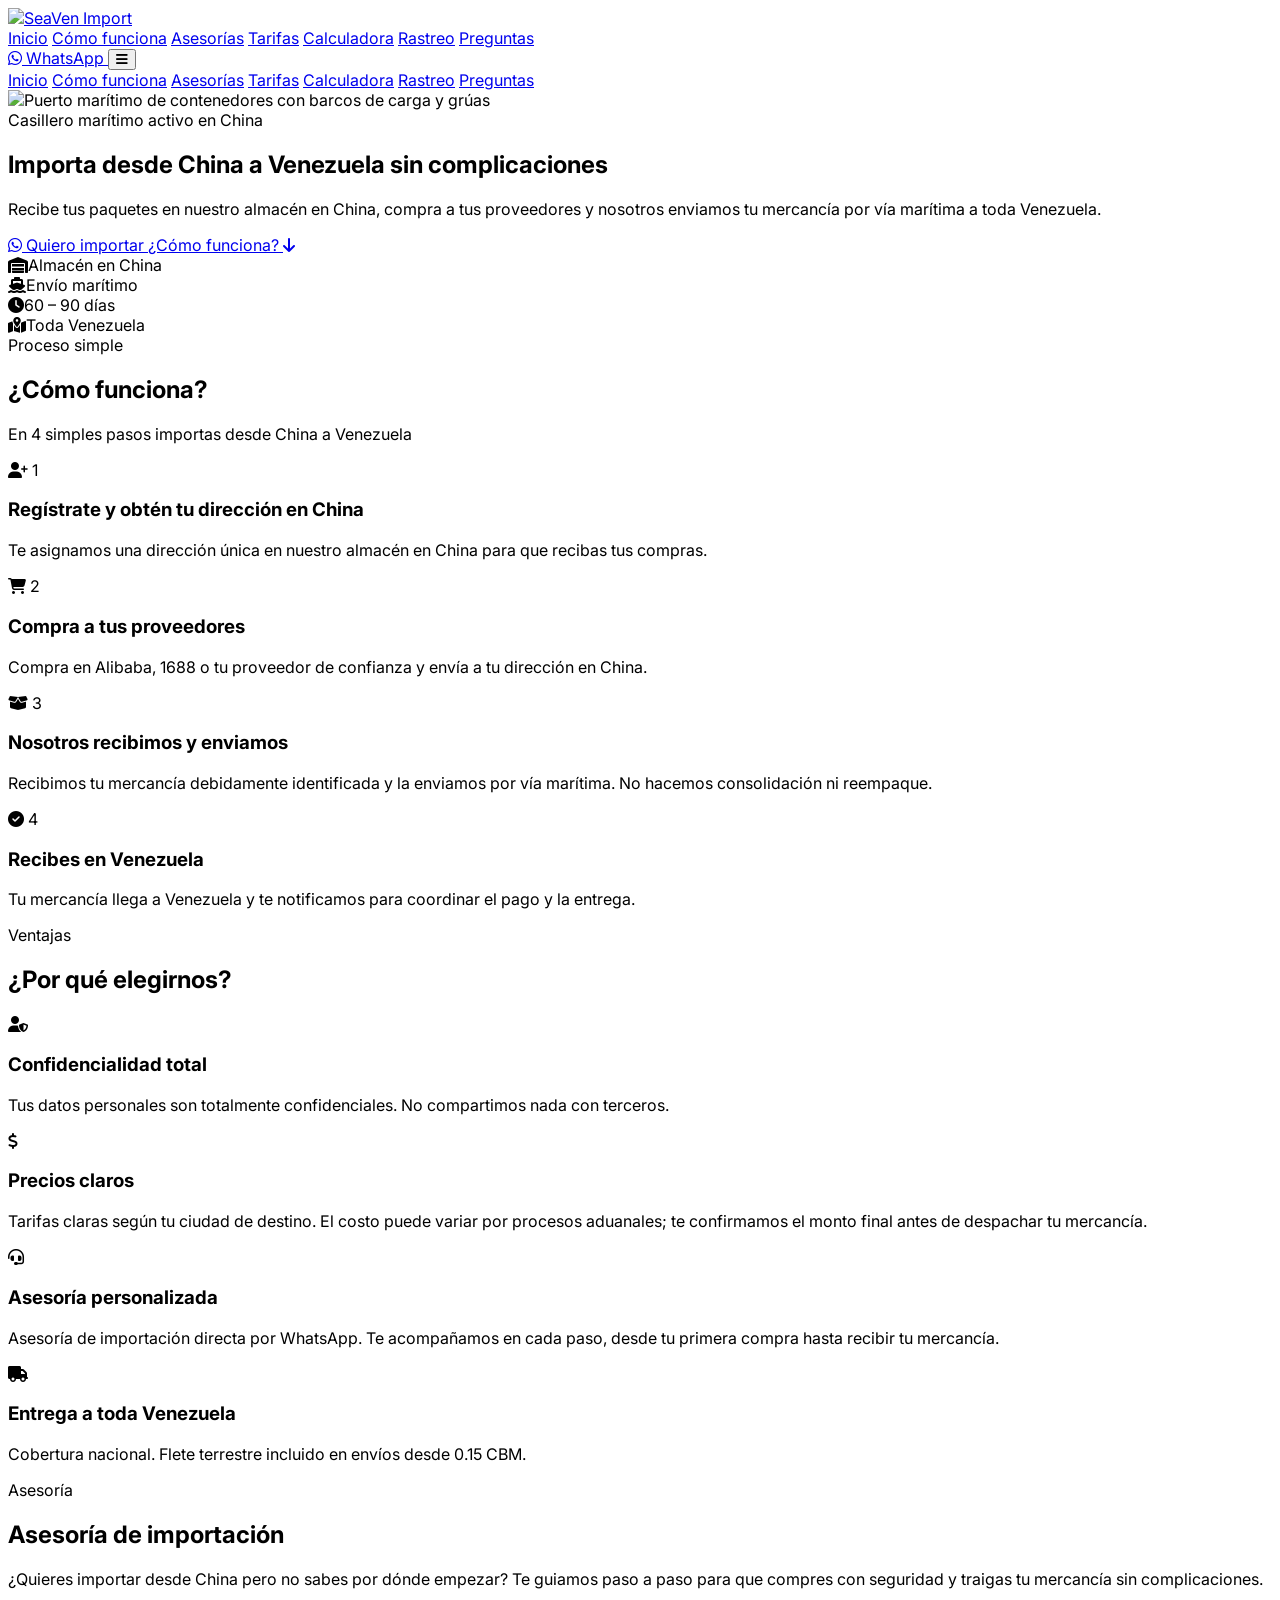
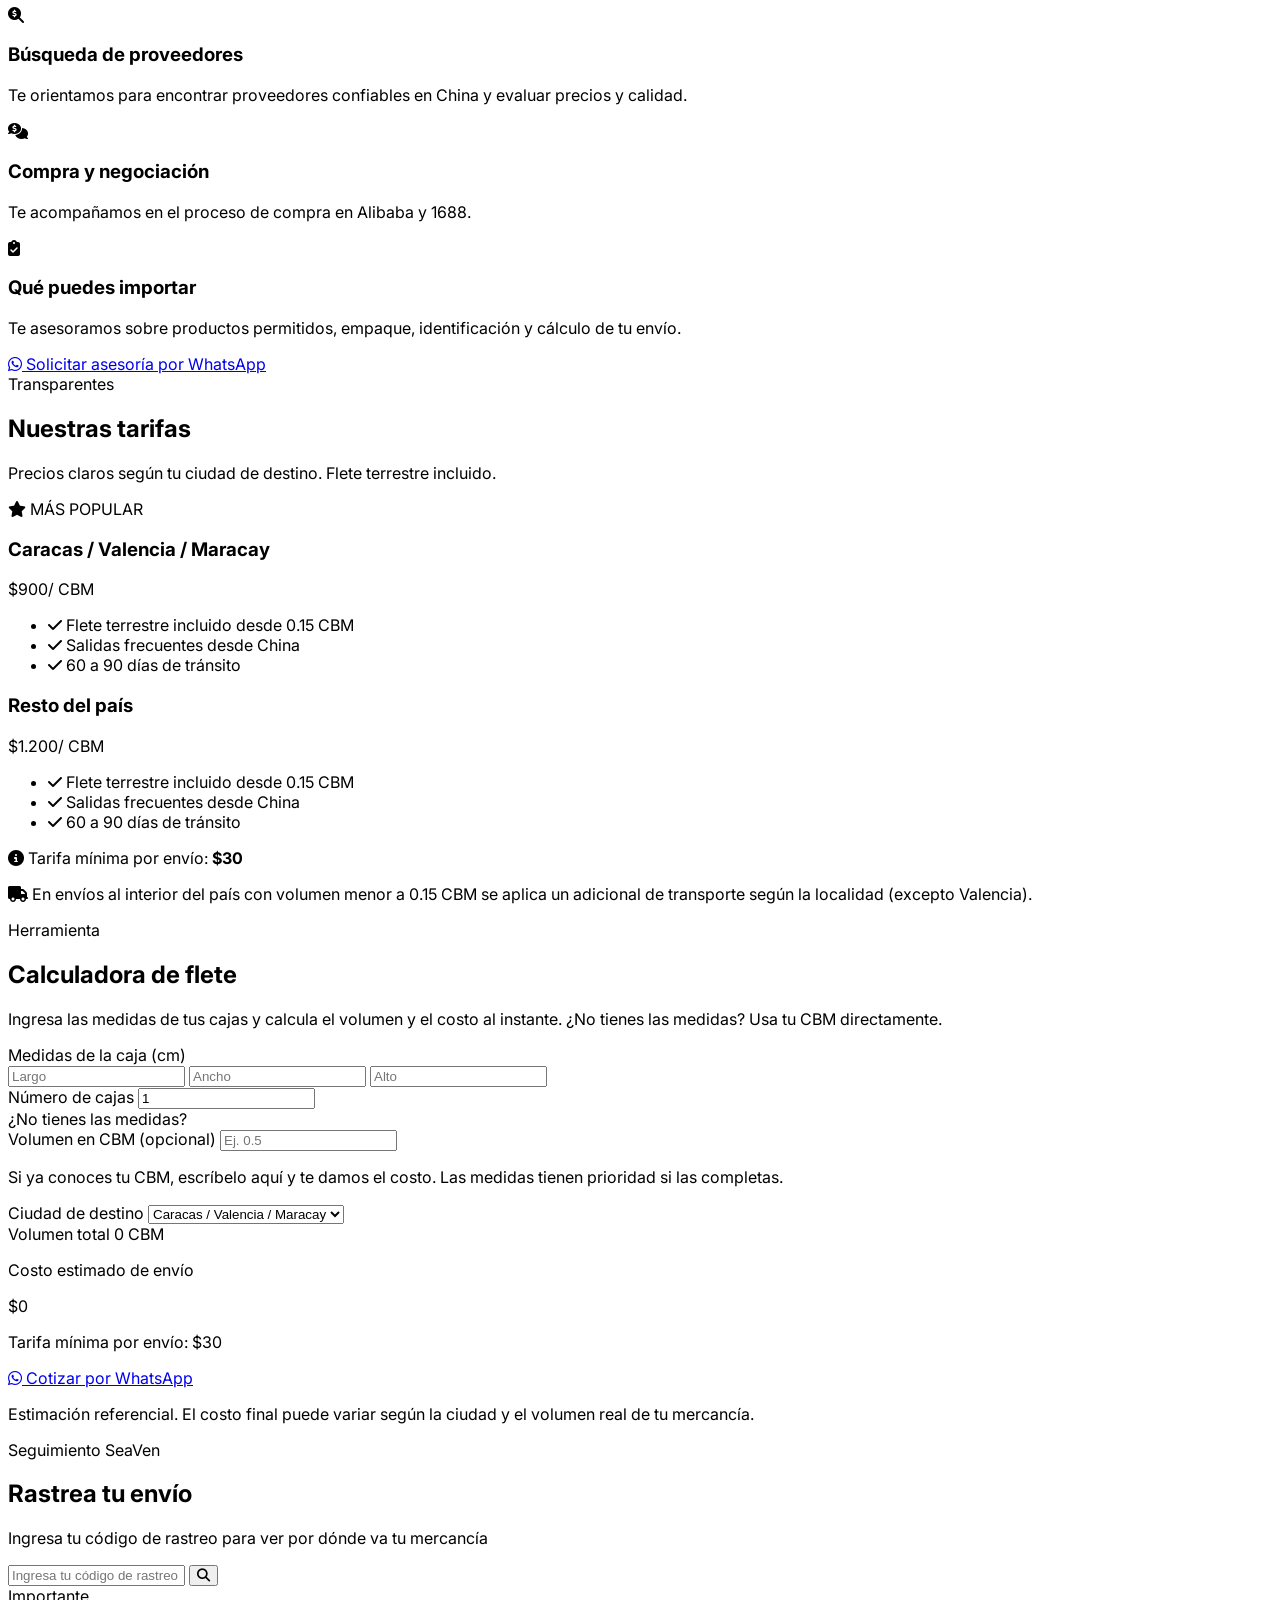
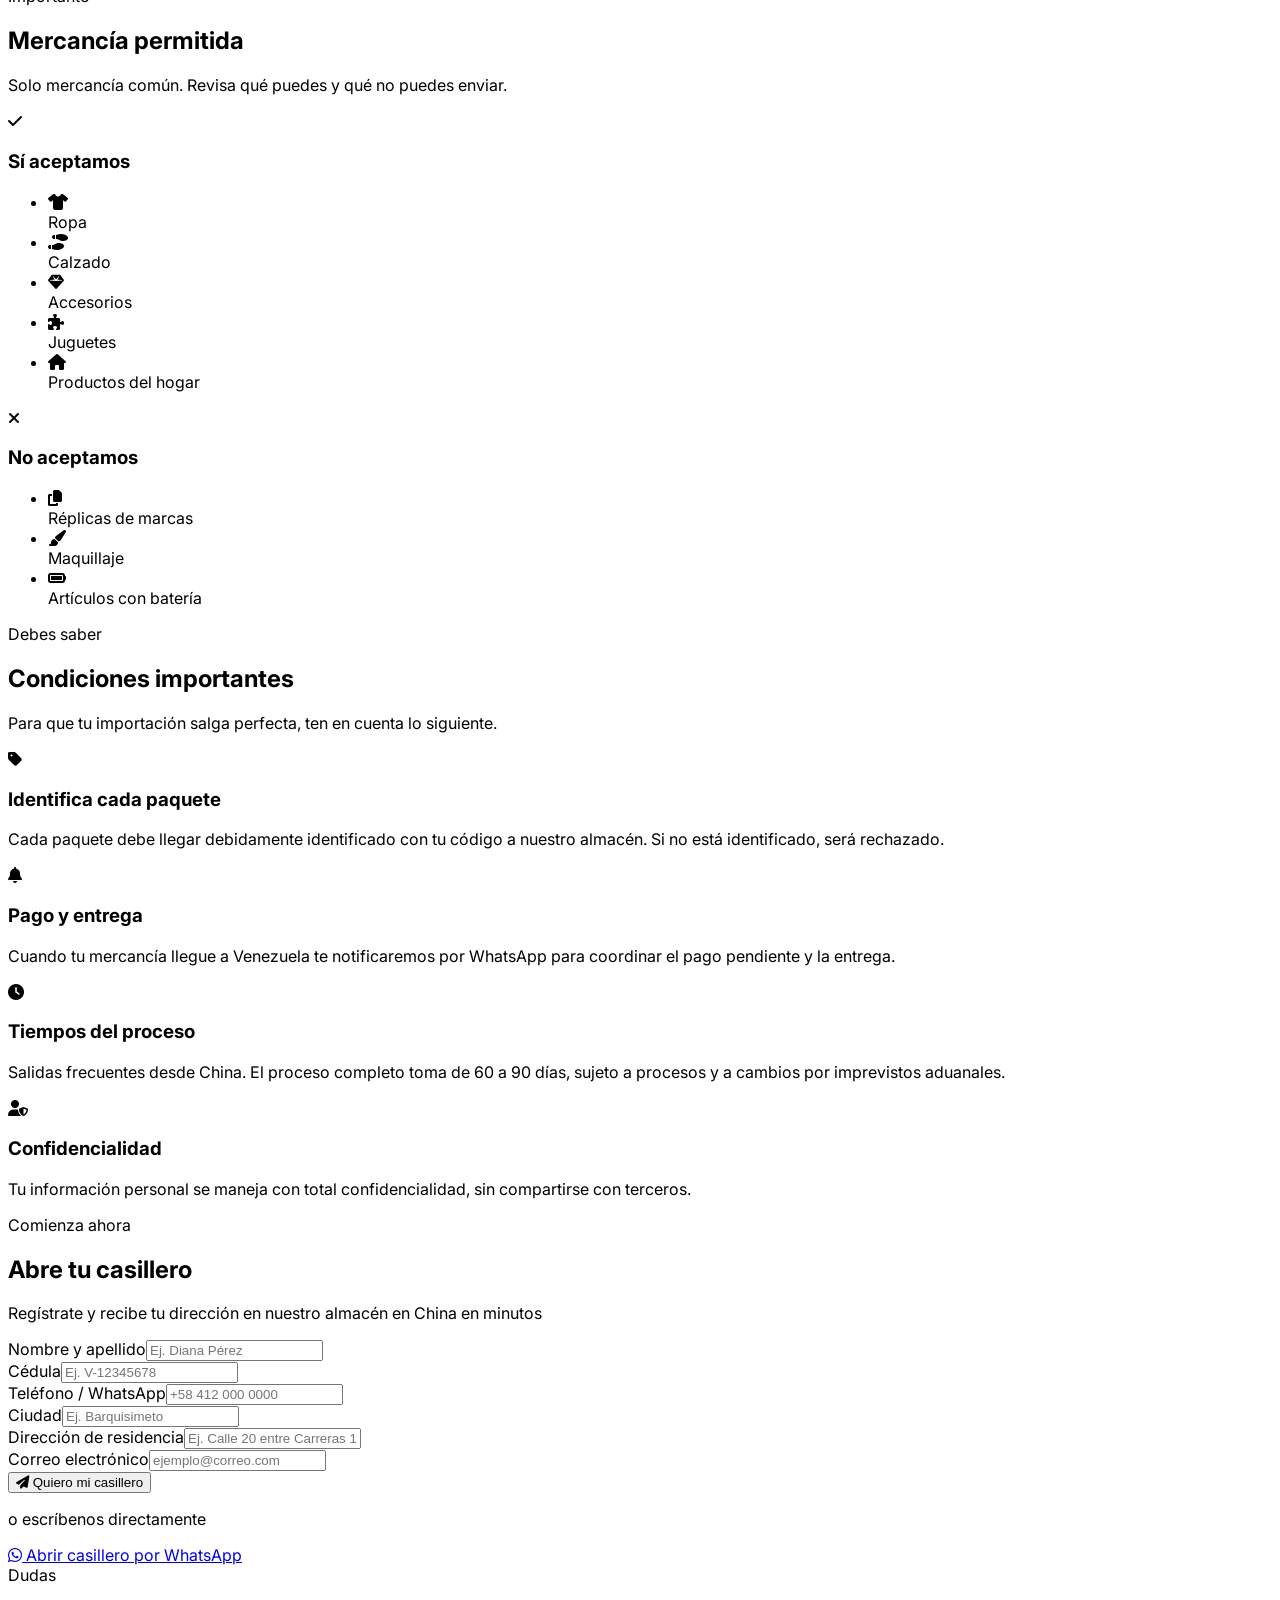
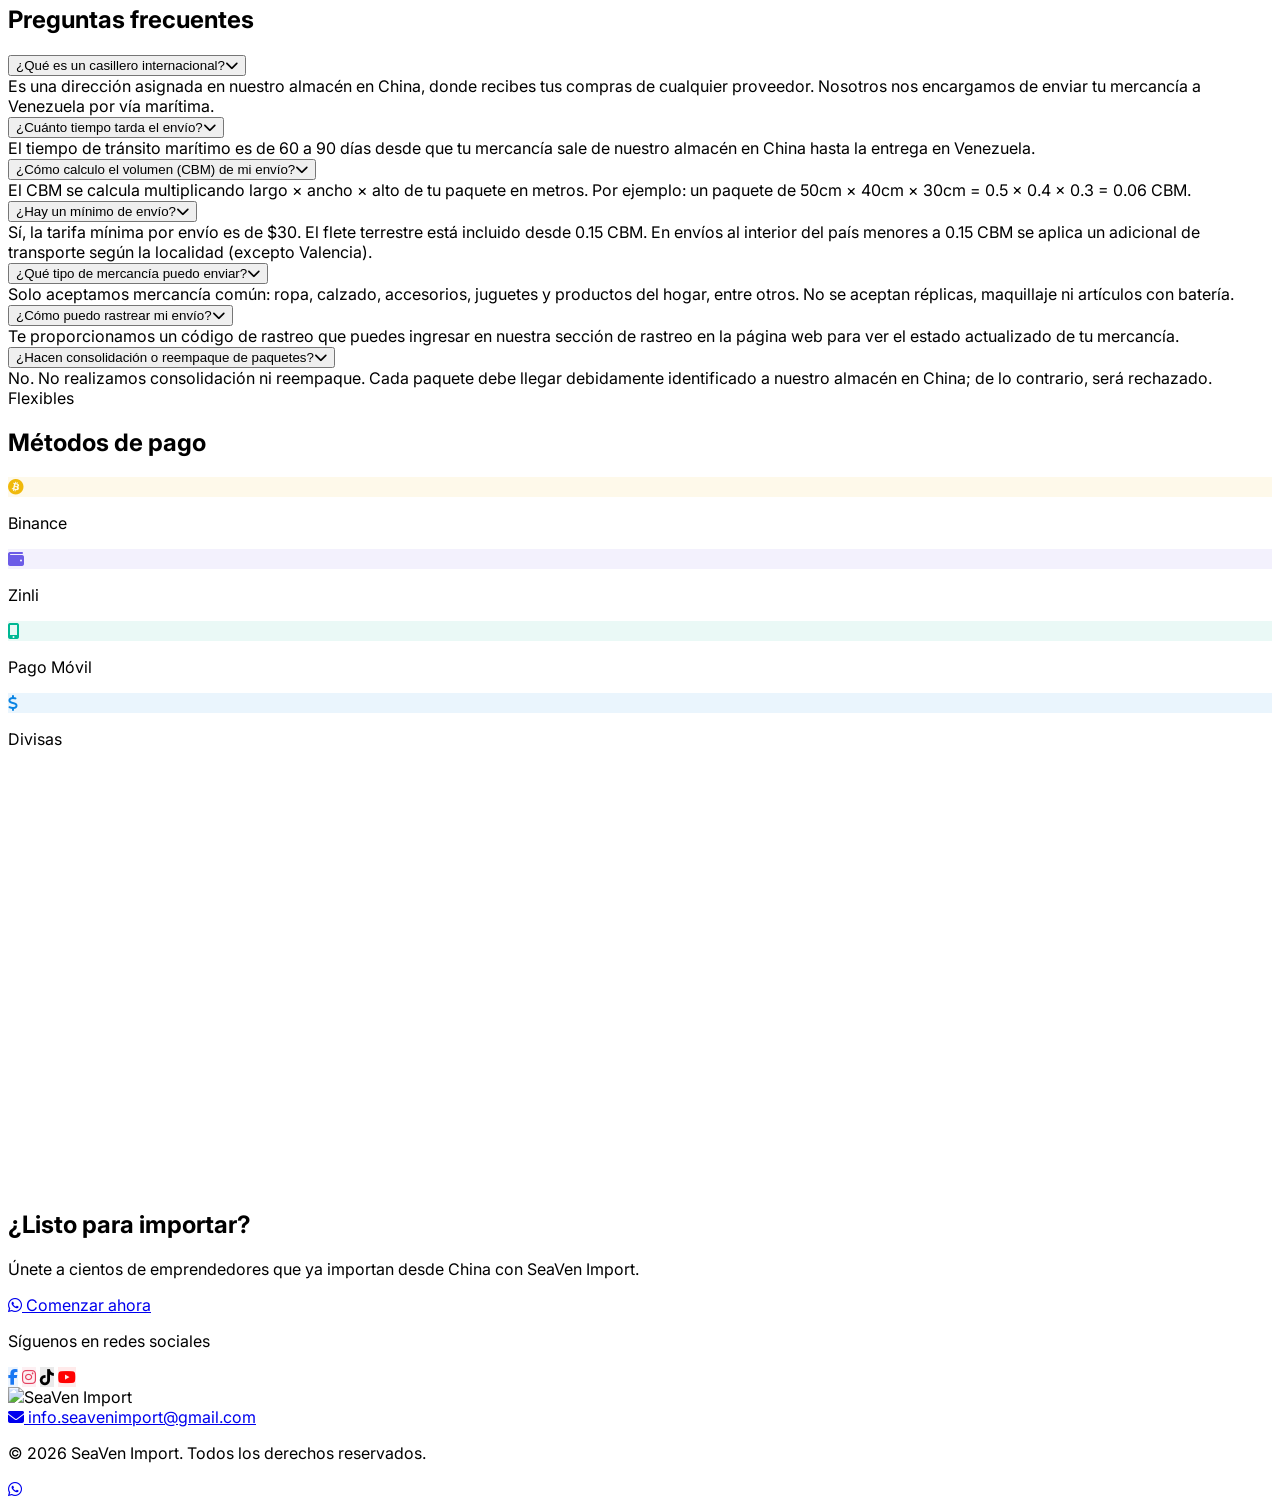
==== commit 760b202e: "casillerocapchat" ====
--- a/index.html
+++ b/index.html
@@ -7,8 +7,8 @@
   <meta name="description" content="Importa desde China a Venezuela sin complicaciones. Casillero marítimo en China, envío a toda Venezuela, asesoría y tarifas claras." />
 
   <!-- Favicon -->
-  <link rel="icon" type="image/jpeg" href="logo.jpg" />
-  <link rel="apple-touch-icon" href="logo.jpg" />
+  <link rel="icon" type="image/png" href="https://cdn.abacus.ai/images/65b9ca4c-5584-4d03-92f8-eae2ce2bccee.png" />
+  <link rel="apple-touch-icon" href="https://cdn.abacus.ai/images/65b9ca4c-5584-4d03-92f8-eae2ce2bccee.png" />
 
   <!-- Tailwind CSS -->
   <script src="https://cdn.tailwindcss.com"></script>
@@ -56,16 +56,16 @@
         <a href="#hero" class="text-white/80 hover:text-[#00d26a] text-sm font-medium whitespace-nowrap transition-colors">Inicio</a>
         <a href="#como-funciona" class="text-white/80 hover:text-[#00d26a] text-sm font-medium whitespace-nowrap transition-colors">Cómo funciona</a>
         <a href="#asesorias" class="text-white/80 hover:text-[#00d26a] text-sm font-medium whitespace-nowrap transition-colors">Asesorías</a>
+        <a href="#tarifas" class="text-white/80 hover:text-[#00d26a] text-sm font-medium whitespace-nowrap transition-colors">Tarifas</a>
+        <a href="#calculadora" class="text-white/80 hover:text-[#00d26a] text-sm font-medium whitespace-nowrap transition-colors">Calculadora</a>
         <a href="#rastreo" class="text-white/80 hover:text-[#00d26a] text-sm font-medium whitespace-nowrap transition-colors">Rastreo</a>
-        <a href="#calculadora" class="text-white/80 hover:text-[#00d26a] text-sm font-medium whitespace-nowrap transition-colors">Calculadora</a>
-        <a href="#tarifas" class="text-white/80 hover:text-[#00d26a] text-sm font-medium whitespace-nowrap transition-colors">Tarifas</a>
         <a href="#faq" class="text-white/80 hover:text-[#00d26a] text-sm font-medium whitespace-nowrap transition-colors">Preguntas</a>
       </nav>
 
       <!-- WhatsApp + hamburguesa -->
       <div class="flex items-center gap-3">
         <a href="https://wa.me/584225007780?text=Hola%2C%20necesito%20informaci%C3%B3n%20sobre%20SeaVen%20Import" target="_blank" rel="noopener noreferrer"
-           class="flex items-center gap-2 bg-[#00d26a] hover:bg-[#00b85c] text-white font-bold text-sm px-4 py-2 rounded-lg transition-all hover:scale-105">
+           class="flex items-center gap-2 bg-[#00d26a] hover:bg-[#00b85c] text-[#0b2545] font-bold text-sm px-4 py-2 rounded-lg transition-all hover:scale-105">
           <i class="fab fa-whatsapp text-lg"></i>
           <span class="hidden sm:inline">WhatsApp</span>
         </a>
@@ -80,9 +80,9 @@
       <a href="#hero" class="mobile-link block px-6 py-3 text-white/80 hover:text-[#00d26a] hover:bg-white/5 text-sm font-medium transition-colors">Inicio</a>
       <a href="#como-funciona" class="mobile-link block px-6 py-3 text-white/80 hover:text-[#00d26a] hover:bg-white/5 text-sm font-medium transition-colors">Cómo funciona</a>
       <a href="#asesorias" class="mobile-link block px-6 py-3 text-white/80 hover:text-[#00d26a] hover:bg-white/5 text-sm font-medium transition-colors">Asesorías</a>
+      <a href="#tarifas" class="mobile-link block px-6 py-3 text-white/80 hover:text-[#00d26a] hover:bg-white/5 text-sm font-medium transition-colors">Tarifas</a>
+      <a href="#calculadora" class="mobile-link block px-6 py-3 text-white/80 hover:text-[#00d26a] hover:bg-white/5 text-sm font-medium transition-colors">Calculadora</a>
       <a href="#rastreo" class="mobile-link block px-6 py-3 text-white/80 hover:text-[#00d26a] hover:bg-white/5 text-sm font-medium transition-colors">Rastreo</a>
-      <a href="#calculadora" class="mobile-link block px-6 py-3 text-white/80 hover:text-[#00d26a] hover:bg-white/5 text-sm font-medium transition-colors">Calculadora</a>
-      <a href="#tarifas" class="mobile-link block px-6 py-3 text-white/80 hover:text-[#00d26a] hover:bg-white/5 text-sm font-medium transition-colors">Tarifas</a>
       <a href="#faq" class="mobile-link block px-6 py-3 text-white/80 hover:text-[#00d26a] hover:bg-white/5 text-sm font-medium transition-colors">Preguntas</a>
     </nav>
   </header>
@@ -111,7 +111,7 @@
 
         <div class="flex flex-col sm:flex-row gap-4 mb-8">
           <a href="https://wa.me/584225007780?text=Hola%2C%20quiero%20asesor%C3%ADa%20para%20importar%20desde%20China" target="_blank" rel="noopener noreferrer"
-             class="inline-flex items-center justify-center gap-3 bg-[#00d26a] hover:bg-[#00b85c] text-white font-bold text-lg px-8 py-4 rounded-xl transition-all hover:scale-105 shadow-lg shadow-[#00d26a]/25 animate-pulse-green">
+             class="inline-flex items-center justify-center gap-3 bg-[#00d26a] hover:bg-[#00b85c] text-[#0b2545] font-bold text-lg px-8 py-4 rounded-xl transition-all hover:scale-105 shadow-lg shadow-[#00d26a]/25 animate-pulse-green">
             <i class="fab fa-whatsapp text-2xl"></i> Quiero importar
           </a>
           <a href="#como-funciona" class="inline-flex items-center justify-center gap-2 bg-white/10 hover:bg-white/20 text-white font-semibold text-lg px-8 py-4 rounded-xl transition-all border border-white/20">
@@ -120,10 +120,10 @@
         </div>
 
         <div class="grid grid-cols-2 sm:grid-cols-4 gap-3">
-          <div class="flex items-center gap-2 bg-white/10 backdrop-blur rounded-lg px-3 py-2"><i class="fas fa-warehouse text-white"></i><span class="text-white/90 text-xs sm:text-sm font-medium">Almacén en China</span></div>
-          <div class="flex items-center gap-2 bg-white/10 backdrop-blur rounded-lg px-3 py-2"><i class="fas fa-ship text-white"></i><span class="text-white/90 text-xs sm:text-sm font-medium">Envío marítimo</span></div>
-          <div class="flex items-center gap-2 bg-white/10 backdrop-blur rounded-lg px-3 py-2"><i class="fas fa-clock text-white"></i><span class="text-white/90 text-xs sm:text-sm font-medium">60 – 90 días</span></div>
-          <div class="flex items-center gap-2 bg-white/10 backdrop-blur rounded-lg px-3 py-2"><i class="fas fa-map-marked-alt text-white"></i><span class="text-white/90 text-xs sm:text-sm font-medium">Toda Venezuela</span></div>
+          <div class="flex items-center gap-2 bg-white/10 backdrop-blur rounded-lg px-3 py-2"><i class="fas fa-warehouse text-[#00d26a]"></i><span class="text-white/90 text-xs sm:text-sm font-medium">Almacén en China</span></div>
+          <div class="flex items-center gap-2 bg-white/10 backdrop-blur rounded-lg px-3 py-2"><i class="fas fa-ship text-[#00d26a]"></i><span class="text-white/90 text-xs sm:text-sm font-medium">Envío marítimo</span></div>
+          <div class="flex items-center gap-2 bg-white/10 backdrop-blur rounded-lg px-3 py-2"><i class="fas fa-clock text-[#00d26a]"></i><span class="text-white/90 text-xs sm:text-sm font-medium">60 – 90 días</span></div>
+          <div class="flex items-center gap-2 bg-white/10 backdrop-blur rounded-lg px-3 py-2"><i class="fas fa-map-marked-alt text-[#00d26a]"></i><span class="text-white/90 text-xs sm:text-sm font-medium">Toda Venezuela</span></div>
         </div>
       </div>
     </div>
@@ -142,7 +142,7 @@
           <div class="grid grid-cols-1 md:grid-cols-4 gap-8">
             <div class="fade-in-section relative text-center group">
               <div class="relative z-10 w-20 h-20 mx-auto mb-6 bg-gradient-to-br from-[#0b2545] to-[#134074] rounded-2xl flex items-center justify-center shadow-lg group-hover:shadow-xl group-hover:scale-110 transition-all duration-300">
-                <i class="fas fa-user-plus text-white text-2xl"></i>
+                <i class="fas fa-user-plus text-[#00d26a] text-2xl"></i>
                 <span class="absolute -top-2 -right-2 w-7 h-7 bg-[#00d26a] text-[#0b2545] rounded-full flex items-center justify-center text-xs font-extrabold shadow">1</span>
               </div>
               <h3 class="text-lg font-bold text-[#0b2545] mb-2">Regístrate y obtén tu dirección en China</h3>
@@ -150,7 +150,7 @@
             </div>
             <div class="fade-in-section relative text-center group">
               <div class="relative z-10 w-20 h-20 mx-auto mb-6 bg-gradient-to-br from-[#0b2545] to-[#134074] rounded-2xl flex items-center justify-center shadow-lg group-hover:shadow-xl group-hover:scale-110 transition-all duration-300">
-                <i class="fas fa-shopping-cart text-white text-2xl"></i>
+                <i class="fas fa-shopping-cart text-[#00d26a] text-2xl"></i>
                 <span class="absolute -top-2 -right-2 w-7 h-7 bg-[#00d26a] text-[#0b2545] rounded-full flex items-center justify-center text-xs font-extrabold shadow">2</span>
               </div>
               <h3 class="text-lg font-bold text-[#0b2545] mb-2">Compra a tus proveedores</h3>
@@ -158,7 +158,7 @@
             </div>
             <div class="fade-in-section relative text-center group">
               <div class="relative z-10 w-20 h-20 mx-auto mb-6 bg-gradient-to-br from-[#0b2545] to-[#134074] rounded-2xl flex items-center justify-center shadow-lg group-hover:shadow-xl group-hover:scale-110 transition-all duration-300">
-                <i class="fas fa-box-open text-white text-2xl"></i>
+                <i class="fas fa-box-open text-[#00d26a] text-2xl"></i>
                 <span class="absolute -top-2 -right-2 w-7 h-7 bg-[#00d26a] text-[#0b2545] rounded-full flex items-center justify-center text-xs font-extrabold shadow">3</span>
               </div>
               <h3 class="text-lg font-bold text-[#0b2545] mb-2">Nosotros recibimos y enviamos</h3>
@@ -166,7 +166,7 @@
             </div>
             <div class="fade-in-section relative text-center group">
               <div class="relative z-10 w-20 h-20 mx-auto mb-6 bg-gradient-to-br from-[#0b2545] to-[#134074] rounded-2xl flex items-center justify-center shadow-lg group-hover:shadow-xl group-hover:scale-110 transition-all duration-300">
-                <i class="fas fa-check-circle text-white text-2xl"></i>
+                <i class="fas fa-check-circle text-[#00d26a] text-2xl"></i>
                 <span class="absolute -top-2 -right-2 w-7 h-7 bg-[#00d26a] text-[#0b2545] rounded-full flex items-center justify-center text-xs font-extrabold shadow">4</span>
               </div>
               <h3 class="text-lg font-bold text-[#0b2545] mb-2">Recibes en Venezuela</h3>
@@ -186,22 +186,22 @@
         </div>
         <div class="grid grid-cols-1 sm:grid-cols-2 lg:grid-cols-4 gap-6">
           <div class="fade-in-section bg-white rounded-xl p-6 shadow-md hover:shadow-xl hover:-translate-y-1 transition-all duration-300 border border-gray-100">
-            <div class="w-14 h-14 bg-gradient-to-br from-[#0b2545] to-[#1a6fbb] rounded-xl flex items-center justify-center mb-5"><i class="fas fa-user-shield text-white text-xl"></i></div>
+            <div class="w-14 h-14 bg-gradient-to-br from-[#0b2545] to-[#1a6fbb] rounded-xl flex items-center justify-center mb-5"><i class="fas fa-user-shield text-[#00d26a] text-xl"></i></div>
             <h3 class="text-lg font-bold text-[#0b2545] mb-2">Confidencialidad total</h3>
             <p class="text-gray-500 text-sm leading-relaxed">Tus datos personales son totalmente confidenciales. No compartimos nada con terceros.</p>
           </div>
           <div class="fade-in-section bg-white rounded-xl p-6 shadow-md hover:shadow-xl hover:-translate-y-1 transition-all duration-300 border border-gray-100">
-            <div class="w-14 h-14 bg-gradient-to-br from-[#0b2545] to-[#1a6fbb] rounded-xl flex items-center justify-center mb-5"><i class="fas fa-dollar-sign text-white text-xl"></i></div>
+            <div class="w-14 h-14 bg-gradient-to-br from-[#0b2545] to-[#1a6fbb] rounded-xl flex items-center justify-center mb-5"><i class="fas fa-dollar-sign text-[#00d26a] text-xl"></i></div>
             <h3 class="text-lg font-bold text-[#0b2545] mb-2">Precios claros</h3>
             <p class="text-gray-500 text-sm leading-relaxed">Tarifas claras según tu ciudad de destino. El costo puede variar por procesos aduanales; te confirmamos el monto final antes de despachar tu mercancía.</p>
           </div>
           <div class="fade-in-section bg-white rounded-xl p-6 shadow-md hover:shadow-xl hover:-translate-y-1 transition-all duration-300 border border-gray-100">
-            <div class="w-14 h-14 bg-gradient-to-br from-[#0b2545] to-[#1a6fbb] rounded-xl flex items-center justify-center mb-5"><i class="fas fa-headset text-white text-xl"></i></div>
+            <div class="w-14 h-14 bg-gradient-to-br from-[#0b2545] to-[#1a6fbb] rounded-xl flex items-center justify-center mb-5"><i class="fas fa-headset text-[#00d26a] text-xl"></i></div>
             <h3 class="text-lg font-bold text-[#0b2545] mb-2">Asesoría personalizada</h3>
             <p class="text-gray-500 text-sm leading-relaxed">Asesoría de importación directa por WhatsApp. Te acompañamos en cada paso, desde tu primera compra hasta recibir tu mercancía.</p>
           </div>
           <div class="fade-in-section bg-white rounded-xl p-6 shadow-md hover:shadow-xl hover:-translate-y-1 transition-all duration-300 border border-gray-100">
-            <div class="w-14 h-14 bg-gradient-to-br from-[#0b2545] to-[#1a6fbb] rounded-xl flex items-center justify-center mb-5"><i class="fas fa-truck text-white text-xl"></i></div>
+            <div class="w-14 h-14 bg-gradient-to-br from-[#0b2545] to-[#1a6fbb] rounded-xl flex items-center justify-center mb-5"><i class="fas fa-truck text-[#00d26a] text-xl"></i></div>
             <h3 class="text-lg font-bold text-[#0b2545] mb-2">Entrega a toda Venezuela</h3>
             <p class="text-gray-500 text-sm leading-relaxed">Cobertura nacional. Flete terrestre incluido en envíos desde 0.15 CBM.</p>
           </div>
@@ -218,109 +218,29 @@
       </div>
       <div class="grid grid-cols-1 md:grid-cols-3 gap-6 mb-8">
         <div class="fade-in-section bg-white/5 backdrop-blur-sm rounded-xl p-6 border border-white/10 hover:bg-white/10 transition-all duration-300">
-          <div class="w-14 h-14 bg-[#00d26a]/15 rounded-xl flex items-center justify-center mb-5"><i class="fas fa-magnifying-glass-dollar text-white text-xl"></i></div>
+          <div class="w-14 h-14 bg-[#00d26a]/15 rounded-xl flex items-center justify-center mb-5"><i class="fas fa-magnifying-glass-dollar text-[#00d26a] text-xl"></i></div>
           <h3 class="text-lg font-bold text-white mb-2">Búsqueda de proveedores</h3>
           <p class="text-white/60 text-sm leading-relaxed">Te orientamos para encontrar proveedores confiables en China y evaluar precios y calidad.</p>
         </div>
         <div class="fade-in-section bg-white/5 backdrop-blur-sm rounded-xl p-6 border border-white/10 hover:bg-white/10 transition-all duration-300">
-          <div class="w-14 h-14 bg-[#00d26a]/15 rounded-xl flex items-center justify-center mb-5"><i class="fas fa-comments-dollar text-white text-xl"></i></div>
+          <div class="w-14 h-14 bg-[#00d26a]/15 rounded-xl flex items-center justify-center mb-5"><i class="fas fa-comments-dollar text-[#00d26a] text-xl"></i></div>
           <h3 class="text-lg font-bold text-white mb-2">Compra y negociación</h3>
           <p class="text-white/60 text-sm leading-relaxed">Te acompañamos en el proceso de compra en Alibaba y 1688.</p>
         </div>
         <div class="fade-in-section bg-white/5 backdrop-blur-sm rounded-xl p-6 border border-white/10 hover:bg-white/10 transition-all duration-300">
-          <div class="w-14 h-14 bg-[#00d26a]/15 rounded-xl flex items-center justify-center mb-5"><i class="fas fa-clipboard-check text-white text-xl"></i></div>
+          <div class="w-14 h-14 bg-[#00d26a]/15 rounded-xl flex items-center justify-center mb-5"><i class="fas fa-clipboard-check text-[#00d26a] text-xl"></i></div>
           <h3 class="text-lg font-bold text-white mb-2">Qué puedes importar</h3>
           <p class="text-white/60 text-sm leading-relaxed">Te asesoramos sobre productos permitidos, empaque, identificación y cálculo de tu envío.</p>
         </div>
       </div>
       <div class="text-center">
         <a href="https://wa.me/584225007780?text=Hola%2C%20quiero%20una%20asesor%C3%ADa%20de%20importaci%C3%B3n" target="_blank" rel="noopener noreferrer"
-           class="inline-flex items-center gap-2 bg-[#00d26a] text-white font-bold px-8 py-4 rounded-full shadow-lg hover:bg-[#00bd5f] hover:scale-105 transition-all duration-300">
+           class="inline-flex items-center gap-2 bg-[#00d26a] text-[#0b2545] font-bold px-8 py-4 rounded-full shadow-lg hover:bg-[#00bd5f] hover:scale-105 transition-all duration-300">
           <i class="fab fa-whatsapp text-xl"></i> Solicitar asesoría por WhatsApp
         </a>
       </div>
     </div>
   </section>
-  
-    <!-- ========================= RASTREO ========================= -->
-    <section id="rastreo" class="py-10 md:py-14 bg-white">
-      <div class="max-w-[1200px] mx-auto px-4 sm:px-6">
-        <div class="text-center mb-8">
-          <span class="inline-block bg-[#0b2545]/5 text-[#0b2545] text-sm font-semibold px-4 py-1.5 rounded-full mb-4">Seguimiento SeaVen</span>
-          <h2 class="text-3xl sm:text-4xl font-extrabold text-[#0b2545] tracking-tight">Rastrea tu envío</h2>
-          <p class="mt-4 text-gray-500 max-w-xl mx-auto">Ingresa tu código de rastreo para ver por dónde va tu mercancía</p>
-        </div>
-        <div class="fade-in-section max-w-xl mx-auto">
-          <div class="flex gap-3">
-            <input id="track-code" type="text" placeholder="Ingresa tu código de rastreo"
-                   class="flex-1 px-4 py-3 rounded-xl border border-gray-200 focus:border-[#1a6fbb] focus:ring-2 focus:ring-[#1a6fbb]/20 outline-none transition-all text-[#0b2545]" />
-            <button id="track-btn" class="bg-[#0b2545] hover:bg-[#134074] text-white font-bold px-6 py-3 rounded-xl transition-all hover:scale-105 disabled:opacity-50">
-              <i class="fas fa-search"></i>
-            </button>
-          </div>
-          <div id="track-output" class="mt-6"></div>
-        </div>
-      </div>
-    </section>
-    <!-- ========================= CALCULADORA ========================= -->
-    <section id="calculadora" class="py-10 md:py-14 bg-[#f0f4f8]">
-      <div class="max-w-[1200px] mx-auto px-4 sm:px-6">
-        <div class="text-center mb-8">
-          <span class="inline-block bg-[#00d26a]/10 text-[#00d26a] text-sm font-semibold px-4 py-1.5 rounded-full mb-4">Herramienta</span>
-          <h2 class="text-3xl sm:text-4xl font-extrabold text-[#0b2545] tracking-tight">Calculadora de flete</h2>
-          <p class="mt-4 text-gray-500 max-w-xl mx-auto">Ingresa las medidas de tus cajas y calcula el volumen y el costo al instante. ¿No tienes las medidas? Usa tu CBM directamente.</p>
-        </div>
-        <div class="fade-in-section max-w-lg mx-auto bg-white rounded-2xl p-8 shadow-lg border border-gray-100">
-          <div class="space-y-5">
-            <div>
-              <label class="block text-sm font-semibold text-[#0b2545] mb-2">Medidas de la caja (cm)</label>
-              <div class="grid grid-cols-3 gap-3">
-                <input id="calc-largo" type="number" step="0.1" min="0" placeholder="Largo" class="calc-input w-full px-4 py-3 rounded-xl border border-gray-200 focus:border-[#1a6fbb] focus:ring-2 focus:ring-[#1a6fbb]/20 outline-none transition-all text-[#0b2545]" />
-                <input id="calc-ancho" type="number" step="0.1" min="0" placeholder="Ancho" class="calc-input w-full px-4 py-3 rounded-xl border border-gray-200 focus:border-[#1a6fbb] focus:ring-2 focus:ring-[#1a6fbb]/20 outline-none transition-all text-[#0b2545]" />
-                <input id="calc-alto" type="number" step="0.1" min="0" placeholder="Alto" class="calc-input w-full px-4 py-3 rounded-xl border border-gray-200 focus:border-[#1a6fbb] focus:ring-2 focus:ring-[#1a6fbb]/20 outline-none transition-all text-[#0b2545]" />
-              </div>
-            </div>
-            <div>
-              <label class="block text-sm font-semibold text-[#0b2545] mb-2">Número de cajas</label>
-              <input id="calc-cajas" type="number" step="1" min="1" value="1" placeholder="1" class="calc-input w-full px-4 py-3 rounded-xl border border-gray-200 focus:border-[#1a6fbb] focus:ring-2 focus:ring-[#1a6fbb]/20 outline-none transition-all text-[#0b2545]" />
-            </div>
-            <div class="flex items-center gap-3">
-              <div class="flex-1 h-px bg-gray-200"></div>
-              <span class="text-gray-400 text-xs font-medium">¿No tienes las medidas?</span>
-              <div class="flex-1 h-px bg-gray-200"></div>
-            </div>
-            <div>
-              <label class="block text-sm font-semibold text-[#0b2545] mb-2">Volumen en CBM (opcional)</label>
-              <input id="calc-cbm" type="number" step="0.001" min="0" placeholder="Ej. 0.5" class="calc-input w-full px-4 py-3 rounded-xl border border-gray-200 focus:border-[#1a6fbb] focus:ring-2 focus:ring-[#1a6fbb]/20 outline-none transition-all text-[#0b2545]" />
-              <p class="text-gray-400 text-xs mt-1">Si ya conoces tu CBM, escríbelo aquí y te damos el costo. Las medidas tienen prioridad si las completas.</p>
-            </div>
-            <div>
-              <label class="block text-sm font-semibold text-[#0b2545] mb-2">Ciudad de destino</label>
-              <select id="calc-zona" class="calc-input w-full px-4 py-3 rounded-xl border border-gray-200 focus:border-[#1a6fbb] focus:ring-2 focus:ring-[#1a6fbb]/20 outline-none transition-all text-[#0b2545] bg-white">
-                <option value="caracas">Caracas / Valencia / Maracay</option>
-                <option value="resto">Resto del país</option>
-              </select>
-            </div>
-            <div id="calc-resultado" class="hidden bg-gradient-to-r from-[#0b2545] to-[#134074] rounded-xl p-6">
-              <div class="flex items-center justify-between pb-3 mb-3 border-b border-white/10">
-                <span class="text-white/70 text-sm">Volumen total</span>
-                <span id="calc-vol" class="text-white font-bold text-lg">0 CBM</span>
-              </div>
-              <div class="text-center">
-                <p class="text-white/70 text-sm mb-1">Costo estimado de envío</p>
-                <p id="calc-costo" class="text-[#00d26a] text-4xl font-extrabold">$0</p>
-                <p class="text-white/50 text-xs mt-1">Tarifa mínima por envío: $30</p>
-              </div>
-            </div>
-            <a id="calc-wa" href="#" target="_blank" rel="noopener noreferrer"
-               class="w-full flex items-center justify-center gap-3 bg-[#00d26a] hover:bg-[#00b85c] text-white font-bold text-base px-6 py-4 rounded-xl transition-all hover:scale-[1.02] shadow-md opacity-50 pointer-events-none">
-              <i class="fab fa-whatsapp text-xl"></i> Cotizar por WhatsApp
-            </a>
-            <p class="text-gray-400 text-xs text-center">Estimación referencial. El costo final puede variar según la ciudad y el volumen real de tu mercancía.</p>
-          </div>
-        </div>
-      </div>
-    </section>
 
   <!-- ========================= TARIFAS ========================= -->
   <section id="tarifas" class="py-10 md:py-14 bg-white">
@@ -360,6 +280,86 @@
       </div>
     </div>
   </section>
+    <!-- ========================= CALCULADORA ========================= -->
+    <section id="calculadora" class="py-10 md:py-14 bg-[#f0f4f8]">
+      <div class="max-w-[1200px] mx-auto px-4 sm:px-6">
+        <div class="text-center mb-8">
+          <span class="inline-block bg-[#00d26a]/10 text-[#00d26a] text-sm font-semibold px-4 py-1.5 rounded-full mb-4">Herramienta</span>
+          <h2 class="text-3xl sm:text-4xl font-extrabold text-[#0b2545] tracking-tight">Calculadora de flete</h2>
+          <p class="mt-4 text-gray-500 max-w-xl mx-auto">Ingresa las medidas de tus cajas y calcula el volumen y el costo al instante. ¿No tienes las medidas? Usa tu CBM directamente.</p>
+        </div>
+        <div class="fade-in-section max-w-lg mx-auto bg-white rounded-2xl p-8 shadow-lg border border-gray-100">
+          <div class="space-y-5">
+            <div>
+              <label class="block text-sm font-semibold text-[#0b2545] mb-2">Medidas de la caja (cm)</label>
+              <div class="grid grid-cols-3 gap-3">
+                <input id="calc-largo" type="number" step="0.1" min="0" placeholder="Largo" class="calc-input w-full px-4 py-3 rounded-xl border border-gray-200 focus:border-[#1a6fbb] focus:ring-2 focus:ring-[#1a6fbb]/20 outline-none transition-all text-[#0b2545]" />
+                <input id="calc-ancho" type="number" step="0.1" min="0" placeholder="Ancho" class="calc-input w-full px-4 py-3 rounded-xl border border-gray-200 focus:border-[#1a6fbb] focus:ring-2 focus:ring-[#1a6fbb]/20 outline-none transition-all text-[#0b2545]" />
+                <input id="calc-alto" type="number" step="0.1" min="0" placeholder="Alto" class="calc-input w-full px-4 py-3 rounded-xl border border-gray-200 focus:border-[#1a6fbb] focus:ring-2 focus:ring-[#1a6fbb]/20 outline-none transition-all text-[#0b2545]" />
+              </div>
+            </div>
+            <div>
+              <label class="block text-sm font-semibold text-[#0b2545] mb-2">Número de cajas</label>
+              <input id="calc-cajas" type="number" step="1" min="1" value="1" placeholder="1" class="calc-input w-full px-4 py-3 rounded-xl border border-gray-200 focus:border-[#1a6fbb] focus:ring-2 focus:ring-[#1a6fbb]/20 outline-none transition-all text-[#0b2545]" />
+            </div>
+            <div class="flex items-center gap-3">
+              <div class="flex-1 h-px bg-gray-200"></div>
+              <span class="text-gray-400 text-xs font-medium">¿No tienes las medidas?</span>
+              <div class="flex-1 h-px bg-gray-200"></div>
+            </div>
+            <div>
+              <label class="block text-sm font-semibold text-[#0b2545] mb-2">Volumen en CBM (opcional)</label>
+              <input id="calc-cbm" type="number" step="0.001" min="0" placeholder="Ej. 0.5" class="calc-input w-full px-4 py-3 rounded-xl border border-gray-200 focus:border-[#1a6fbb] focus:ring-2 focus:ring-[#1a6fbb]/20 outline-none transition-all text-[#0b2545]" />
+              <p class="text-gray-400 text-xs mt-1">Si ya conoces tu CBM, escríbelo aquí y te damos el costo. Las medidas tienen prioridad si las completas.</p>
+            </div>
+            <div>
+              <label class="block text-sm font-semibold text-[#0b2545] mb-2">Ciudad de destino</label>
+              <select id="calc-zona" class="calc-input w-full px-4 py-3 rounded-xl border border-gray-200 focus:border-[#1a6fbb] focus:ring-2 focus:ring-[#1a6fbb]/20 outline-none transition-all text-[#0b2545] bg-white">
+                <option value="caracas">Caracas / Valencia / Maracay</option>
+                <option value="resto">Resto del país</option>
+              </select>
+            </div>
+            <div id="calc-resultado" class="hidden bg-gradient-to-r from-[#0b2545] to-[#134074] rounded-xl p-6">
+              <div class="flex items-center justify-between pb-3 mb-3 border-b border-white/10">
+                <span class="text-white/70 text-sm">Volumen total</span>
+                <span id="calc-vol" class="text-white font-bold text-lg">0 CBM</span>
+              </div>
+              <div class="text-center">
+                <p class="text-white/70 text-sm mb-1">Costo estimado de envío</p>
+                <p id="calc-costo" class="text-[#00d26a] text-4xl font-extrabold">$0</p>
+                <p class="text-white/50 text-xs mt-1">Tarifa mínima por envío: $30</p>
+              </div>
+            </div>
+            <a id="calc-wa" href="#" target="_blank" rel="noopener noreferrer"
+               class="w-full flex items-center justify-center gap-3 bg-[#00d26a] hover:bg-[#00b85c] text-[#0b2545] font-bold text-base px-6 py-4 rounded-xl transition-all hover:scale-[1.02] shadow-md opacity-50 pointer-events-none">
+              <i class="fab fa-whatsapp text-xl"></i> Cotizar por WhatsApp
+            </a>
+            <p class="text-gray-400 text-xs text-center">Estimación referencial. El costo final puede variar según la ciudad y el volumen real de tu mercancía.</p>
+          </div>
+        </div>
+      </div>
+    </section>
+  
+    <!-- ========================= RASTREO ========================= -->
+    <section id="rastreo" class="py-10 md:py-14 bg-white">
+      <div class="max-w-[1200px] mx-auto px-4 sm:px-6">
+        <div class="text-center mb-8">
+          <span class="inline-block bg-[#0b2545]/5 text-[#0b2545] text-sm font-semibold px-4 py-1.5 rounded-full mb-4">Seguimiento SeaVen</span>
+          <h2 class="text-3xl sm:text-4xl font-extrabold text-[#0b2545] tracking-tight">Rastrea tu envío</h2>
+          <p class="mt-4 text-gray-500 max-w-xl mx-auto">Ingresa tu código de rastreo para ver por dónde va tu mercancía</p>
+        </div>
+        <div class="fade-in-section max-w-xl mx-auto">
+          <div class="flex gap-3">
+            <input id="track-code" type="text" placeholder="Ingresa tu código de rastreo"
+                   class="flex-1 px-4 py-3 rounded-xl border border-gray-200 focus:border-[#1a6fbb] focus:ring-2 focus:ring-[#1a6fbb]/20 outline-none transition-all text-[#0b2545]" />
+            <button id="track-btn" class="bg-[#0b2545] hover:bg-[#134074] text-white font-bold px-6 py-3 rounded-xl transition-all hover:scale-105 disabled:opacity-50">
+              <i class="fas fa-search"></i>
+            </button>
+          </div>
+          <div id="track-output" class="mt-6"></div>
+        </div>
+      </div>
+    </section>
       <!-- ========================= MERCANCÍA PERMITIDA ========================= -->
   <section class="py-10 md:py-14 bg-[#f0f4f8]">
     <div class="max-w-[1200px] mx-auto px-4 sm:px-6">
@@ -400,10 +400,10 @@
         <p class="mt-4 text-gray-500 max-w-xl mx-auto">Para que tu importación salga perfecta, ten en cuenta lo siguiente.</p>
       </div>
       <div class="grid grid-cols-1 sm:grid-cols-2 gap-6 max-w-3xl mx-auto">
-        <div class="fade-in-section flex gap-4 bg-[#f0f4f8] rounded-2xl p-6"><div class="w-12 h-12 flex-shrink-0 bg-gradient-to-br from-[#0b2545] to-[#1a6fbb] rounded-xl flex items-center justify-center"><i class="fas fa-tag text-white text-lg"></i></div><div><h3 class="text-base font-bold text-[#0b2545] mb-1">Identifica cada paquete</h3><p class="text-gray-500 text-sm leading-relaxed">Cada paquete debe llegar debidamente identificado con tu código a nuestro almacén. Si no está identificado, será rechazado.</p></div></div>
-        <div class="fade-in-section flex gap-4 bg-[#f0f4f8] rounded-2xl p-6"><div class="w-12 h-12 flex-shrink-0 bg-gradient-to-br from-[#0b2545] to-[#1a6fbb] rounded-xl flex items-center justify-center"><i class="fas fa-bell text-white text-lg"></i></div><div><h3 class="text-base font-bold text-[#0b2545] mb-1">Pago y entrega</h3><p class="text-gray-500 text-sm leading-relaxed">Cuando tu mercancía llegue a Venezuela te notificaremos por WhatsApp para coordinar el pago pendiente y la entrega.</p></div></div>
-        <div class="fade-in-section flex gap-4 bg-[#f0f4f8] rounded-2xl p-6"><div class="w-12 h-12 flex-shrink-0 bg-gradient-to-br from-[#0b2545] to-[#1a6fbb] rounded-xl flex items-center justify-center"><i class="fas fa-clock text-white text-lg"></i></div><div><h3 class="text-base font-bold text-[#0b2545] mb-1">Tiempos del proceso</h3><p class="text-gray-500 text-sm leading-relaxed">Salidas frecuentes desde China. El proceso completo toma de 60 a 90 días, sujeto a procesos y a cambios por imprevistos aduanales.</p></div></div>
-        <div class="fade-in-section flex gap-4 bg-[#f0f4f8] rounded-2xl p-6"><div class="w-12 h-12 flex-shrink-0 bg-gradient-to-br from-[#0b2545] to-[#1a6fbb] rounded-xl flex items-center justify-center"><i class="fas fa-user-shield text-white text-lg"></i></div><div><h3 class="text-base font-bold text-[#0b2545] mb-1">Confidencialidad</h3><p class="text-gray-500 text-sm leading-relaxed">Tu información personal se maneja con total confidencialidad, sin compartirse con terceros.</p></div></div>
+        <div class="fade-in-section flex gap-4 bg-[#f0f4f8] rounded-2xl p-6"><div class="w-12 h-12 flex-shrink-0 bg-gradient-to-br from-[#0b2545] to-[#1a6fbb] rounded-xl flex items-center justify-center"><i class="fas fa-tag text-[#00d26a] text-lg"></i></div><div><h3 class="text-base font-bold text-[#0b2545] mb-1">Identifica cada paquete</h3><p class="text-gray-500 text-sm leading-relaxed">Cada paquete debe llegar debidamente identificado con tu código a nuestro almacén. Si no está identificado, será rechazado.</p></div></div>
+        <div class="fade-in-section flex gap-4 bg-[#f0f4f8] rounded-2xl p-6"><div class="w-12 h-12 flex-shrink-0 bg-gradient-to-br from-[#0b2545] to-[#1a6fbb] rounded-xl flex items-center justify-center"><i class="fas fa-bell text-[#00d26a] text-lg"></i></div><div><h3 class="text-base font-bold text-[#0b2545] mb-1">Pago y entrega</h3><p class="text-gray-500 text-sm leading-relaxed">Cuando tu mercancía llegue a Venezuela te notificaremos por WhatsApp para coordinar el pago pendiente y la entrega.</p></div></div>
+        <div class="fade-in-section flex gap-4 bg-[#f0f4f8] rounded-2xl p-6"><div class="w-12 h-12 flex-shrink-0 bg-gradient-to-br from-[#0b2545] to-[#1a6fbb] rounded-xl flex items-center justify-center"><i class="fas fa-clock text-[#00d26a] text-lg"></i></div><div><h3 class="text-base font-bold text-[#0b2545] mb-1">Tiempos del proceso</h3><p class="text-gray-500 text-sm leading-relaxed">Salidas frecuentes desde China. El proceso completo toma de 60 a 90 días, sujeto a procesos y a cambios por imprevistos aduanales.</p></div></div>
+        <div class="fade-in-section flex gap-4 bg-[#f0f4f8] rounded-2xl p-6"><div class="w-12 h-12 flex-shrink-0 bg-gradient-to-br from-[#0b2545] to-[#1a6fbb] rounded-xl flex items-center justify-center"><i class="fas fa-user-shield text-[#00d26a] text-lg"></i></div><div><h3 class="text-base font-bold text-[#0b2545] mb-1">Confidencialidad</h3><p class="text-gray-500 text-sm leading-relaxed">Tu información personal se maneja con total confidencialidad, sin compartirse con terceros.</p></div></div>
       </div>
     </div>
   </section>
@@ -419,7 +419,8 @@
           <form action="https://formsubmit.co/info.seavenimport@gmail.com" method="POST" class="space-y-4">
             <input type="hidden" name="_subject" value="Nuevo registro de casillero - SeaVen Import" />
             <input type="hidden" name="_next" value="https://seavenimport.com/gracias.html" />
-            <input type="hidden" name="_captcha" value="false" />
+            <input type="hidden" name="_captcha" value="true" />
+            <input type="text" name="_honey" style="display:none" tabindex="-1" autocomplete="off" />
             <input type="hidden" name="_template" value="table" />
             <div><label class="block text-white/80 text-sm font-medium mb-1">Nombre y apellido</label><input type="text" name="Nombre y apellido" required placeholder="Ej. Diana Pérez" class="w-full px-4 py-3 rounded-xl bg-white/10 border border-white/20 text-white placeholder-white/40 focus:border-[#00d26a] focus:ring-2 focus:ring-[#00d26a]/20 outline-none transition-all" /></div>
             <div><label class="block text-white/80 text-sm font-medium mb-1">Cédula</label><input type="text" name="Cédula" required placeholder="Ej. V-12345678" class="w-full px-4 py-3 rounded-xl bg-white/10 border border-white/20 text-white placeholder-white/40 focus:border-[#00d26a] focus:ring-2 focus:ring-[#00d26a]/20 outline-none transition-all" /></div>
@@ -431,7 +432,7 @@
           </form>
           <div class="mt-4 text-center">
             <p class="text-white/40 text-xs">o escríbenos directamente</p>
-            <a href="https://wa.me/584225007780?text=Hola%2C%20quiero%20abrir%20mi%20casillero%20en%20SeaVen%20Import" target="_blank" rel="noopener noreferrer" class="inline-flex items-center gap-2 text-white hover:text-white/80 text-sm font-semibold mt-2 transition-colors"><i class="fab fa-whatsapp"></i> Abrir casillero por WhatsApp</a>
+            <a href="https://wa.me/584225007780?text=Hola%2C%20quiero%20abrir%20mi%20casillero%20en%20SeaVen%20Import" target="_blank" rel="noopener noreferrer" class="inline-flex items-center gap-2 text-[#00d26a] hover:text-[#00b85c] text-sm font-semibold mt-2 transition-colors"><i class="fab fa-whatsapp"></i> Abrir casillero por WhatsApp</a>
           </div>
         </div>
       </div>
@@ -483,7 +484,7 @@
       <h2 class="text-3xl sm:text-4xl md:text-5xl font-extrabold text-white tracking-tight mb-6">¿Listo para importar?</h2>
       <p class="text-white/70 text-lg max-w-xl mx-auto mb-8">Únete a cientos de emprendedores que ya importan desde China con SeaVen Import.</p>
       <a href="https://wa.me/584225007780?text=Hola%2C%20quiero%20empezar%20a%20importar%20con%20SeaVen%20Import" target="_blank" rel="noopener noreferrer"
-         class="inline-flex items-center gap-3 bg-[#00d26a] hover:bg-[#00b85c] text-white font-bold text-lg px-10 py-5 rounded-xl transition-all hover:scale-105 shadow-xl shadow-[#00d26a]/25 animate-pulse-green">
+         class="inline-flex items-center gap-3 bg-[#00d26a] hover:bg-[#00b85c] text-[#0b2545] font-bold text-lg px-10 py-5 rounded-xl transition-all hover:scale-105 shadow-xl shadow-[#00d26a]/25 animate-pulse-green">
         <i class="fab fa-whatsapp text-2xl"></i> Comenzar ahora
       </a>
     </div>
@@ -499,17 +500,19 @@
         <a href="https://tiktok.com/@seavenimport" target="_blank" rel="noopener noreferrer" class="w-12 h-12 rounded-full flex items-center justify-center transition-all hover:scale-110 hover:shadow-lg" style="background-color:#00000015"><i class="fab fa-tiktok text-lg" style="color:#000000"></i></a>
         <a href="https://youtube.com/@seavenimport" target="_blank" rel="noopener noreferrer" class="w-12 h-12 rounded-full flex items-center justify-center transition-all hover:scale-110 hover:shadow-lg" style="background-color:#FF000015"><i class="fab fa-youtube text-lg" style="color:#FF0000"></i></a>
       </div>
-      <div class="mt-5 flex items-center justify-center gap-2 text-gray-500 text-sm">
-        <a id="footer-email" class="hover:text-[#1a6fbb] transition-colors cursor-pointer flex items-center gap-2 font-medium"><i class="fas fa-envelope text-[#1a6fbb]"></i><span id="footer-email-text"></span></a>
-      </div>
     </div>
   </section>
 
   <!-- ========================= FOOTER ========================= -->
   <footer class="bg-[#0b2545] py-6">
     <div class="max-w-[1200px] mx-auto px-4 sm:px-6">
-      <div class="flex flex-col items-center gap-3 text-center">
-        <img src="https://cdn.abacus.ai/images/65b9ca4c-5584-4d03-92f8-eae2ce2bccee.png" alt="SeaVen Import" class="h-9 w-auto" />
+      <div class="flex flex-col sm:flex-row items-center justify-between gap-4">
+        <div class="flex items-center">
+          <img src="https://cdn.abacus.ai/images/65b9ca4c-5584-4d03-92f8-eae2ce2bccee.png" alt="SeaVen Import" class="h-9 w-auto" />
+        </div>
+        <div class="flex items-center gap-4 text-white/50 text-xs">
+          <a id="footer-email" class="hover:text-[#00d26a] transition-colors cursor-pointer"><i class="fas fa-envelope mr-1"></i> <span id="footer-email-text"></span></a>
+        </div>
         <p class="text-white/30 text-xs">© 2026 SeaVen Import. Todos los derechos reservados.</p>
       </div>
     </div>
@@ -688,7 +691,7 @@
             '<span class="bg-[#00d26a] text-[#0b2545] text-xs font-bold px-3 py-1 rounded-full text-center">' + (ETAPAS[etapaActual-1] ? ETAPAS[etapaActual-1].label : '') + '</span>' +
           '</div>' +
           '<div class="relative mb-8 px-2"><div class="h-1.5 bg-white/15 rounded-full"><div class="h-1.5 bg-[#00d26a] rounded-full transition-all duration-700" style="width:' + progreso + '%"></div></div>' +
-          '<div class="absolute -top-2.5 transition-all duration-700" style="left:calc(' + progreso + '% - 10px)"><i class="fas fa-ship text-white text-lg"></i></div></div>' +
+          '<div class="absolute -top-2.5 transition-all duration-700" style="left:calc(' + progreso + '% - 10px)"><i class="fas fa-ship text-[#00d26a] text-lg"></i></div></div>' +
           '<div class="space-y-1">' + etapasHtml + '</div>' + notaHtml + fechaHtml +
         '</div>';
     }
@@ -708,6 +711,5 @@
       }
     })();
   </script>
-<script type="module" src="https://static.cloudflareinsights.com/beacon.min.js/vce701823e78c4301a35b7e07294d87301792088814092" integrity="sha512-UKNk8GbxkABxKcXYuLkO16EleLGUkcvJWtpSNmExE0Too3ZaFAxTscNWEc1OdAv5/BikHawapSCaiD2XCmp+Bw==" data-cf-beacon='{"version":"2024.11.0","token":"f0f03d0605bf45f1a3b17cf7d5e6861f","spa":2}' crossorigin="anonymous"></script>
 </body>
 </html>
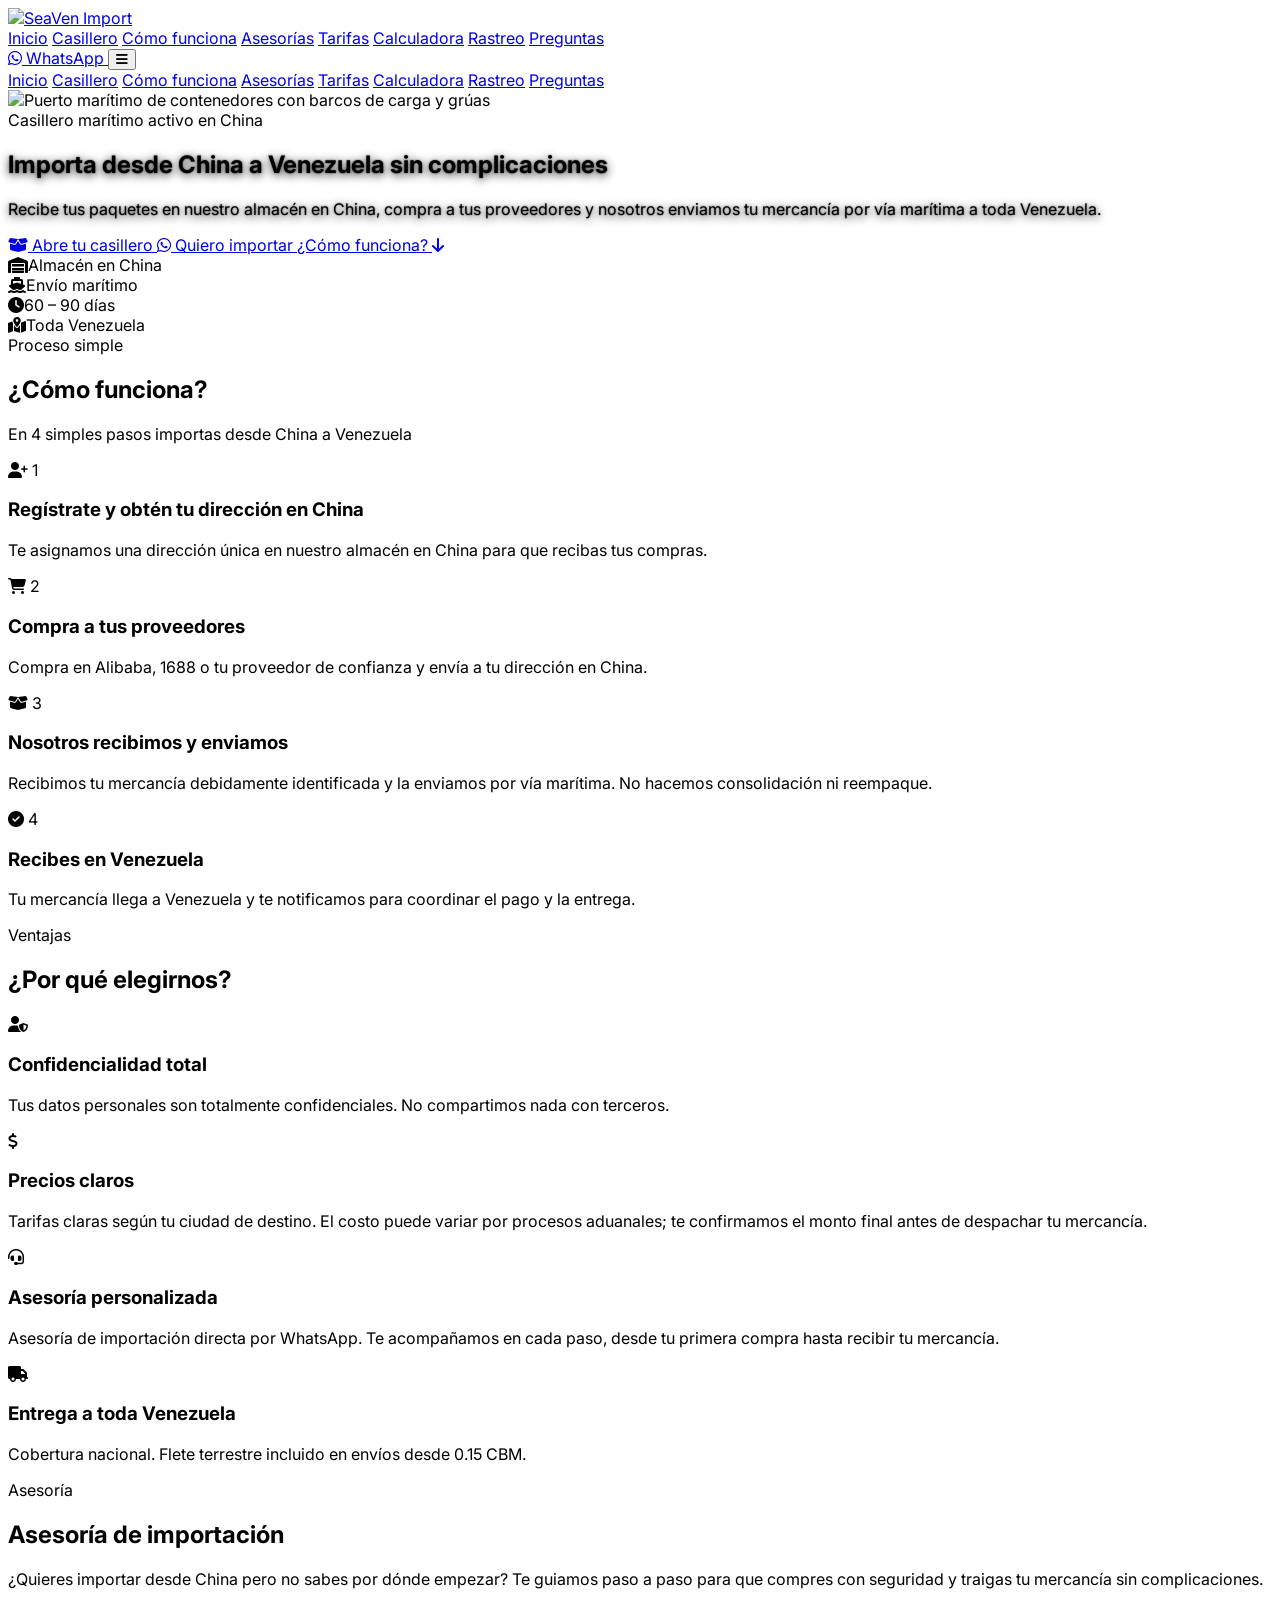
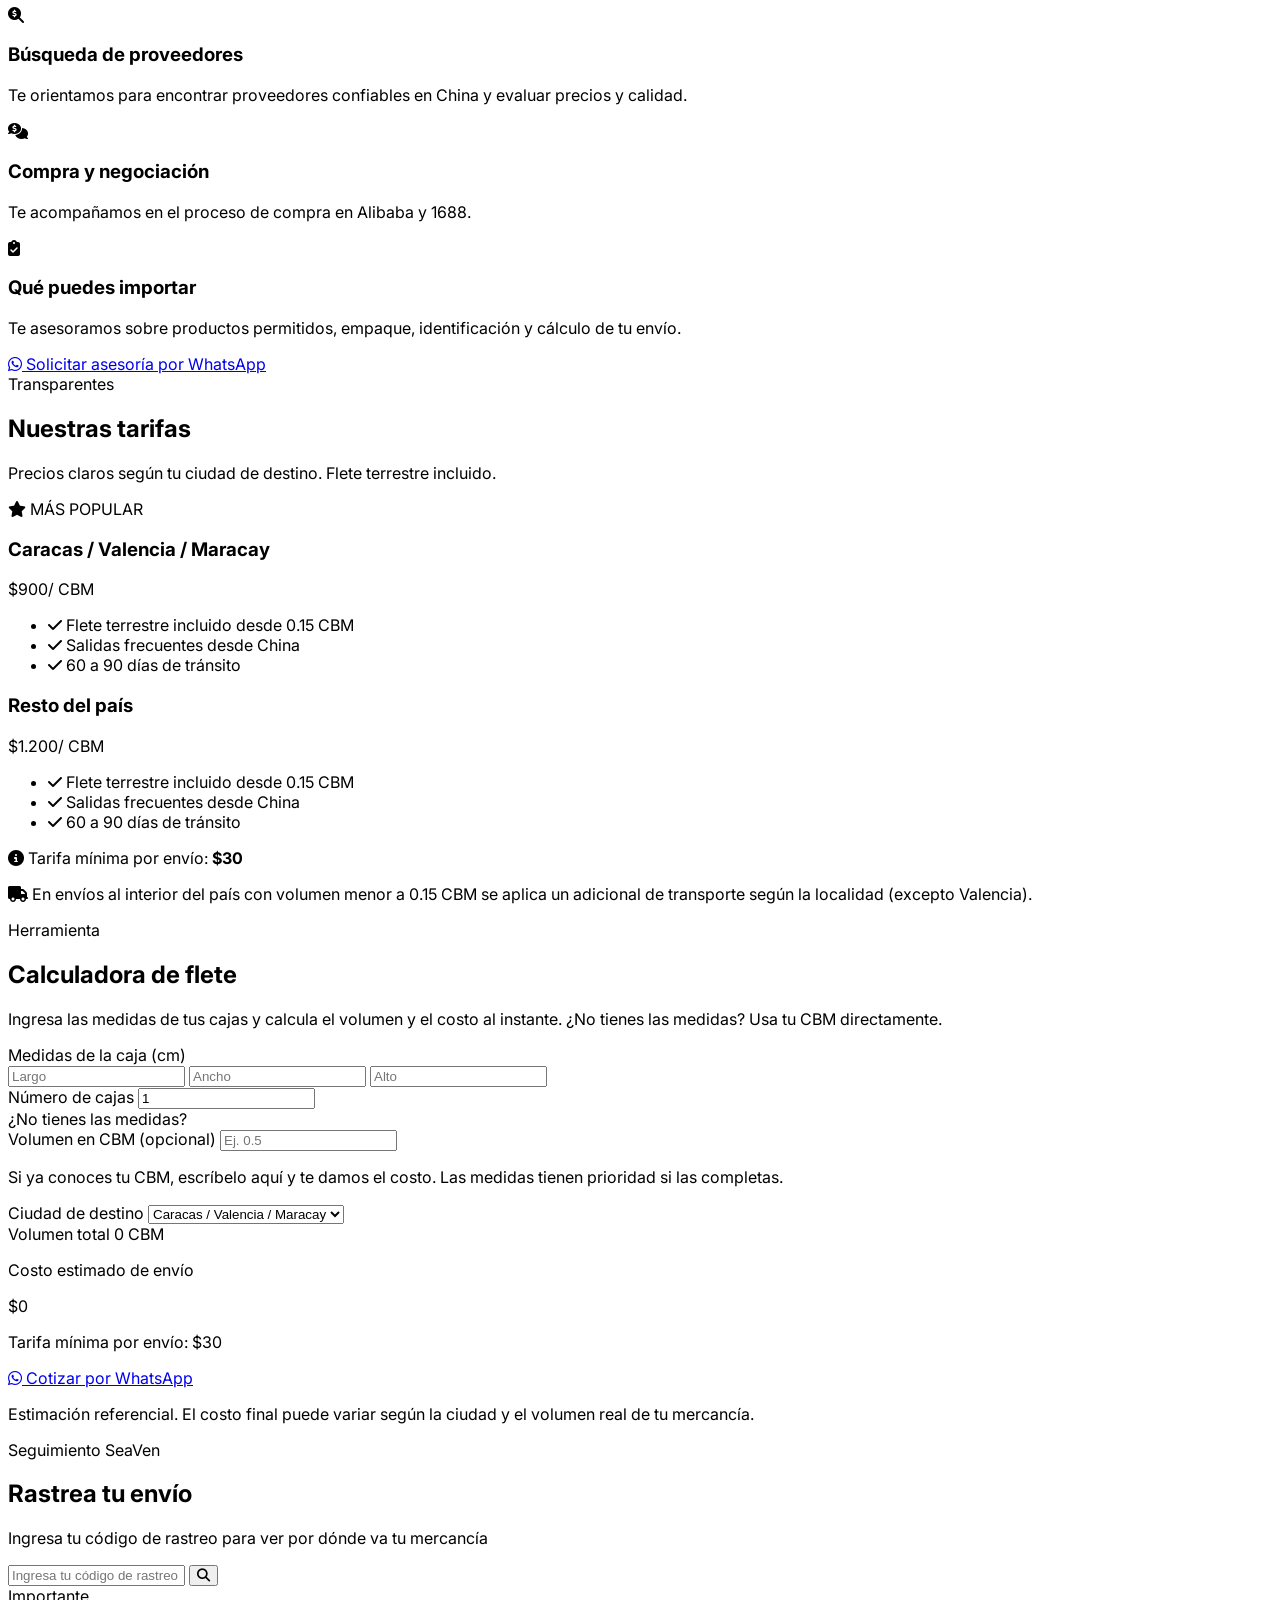
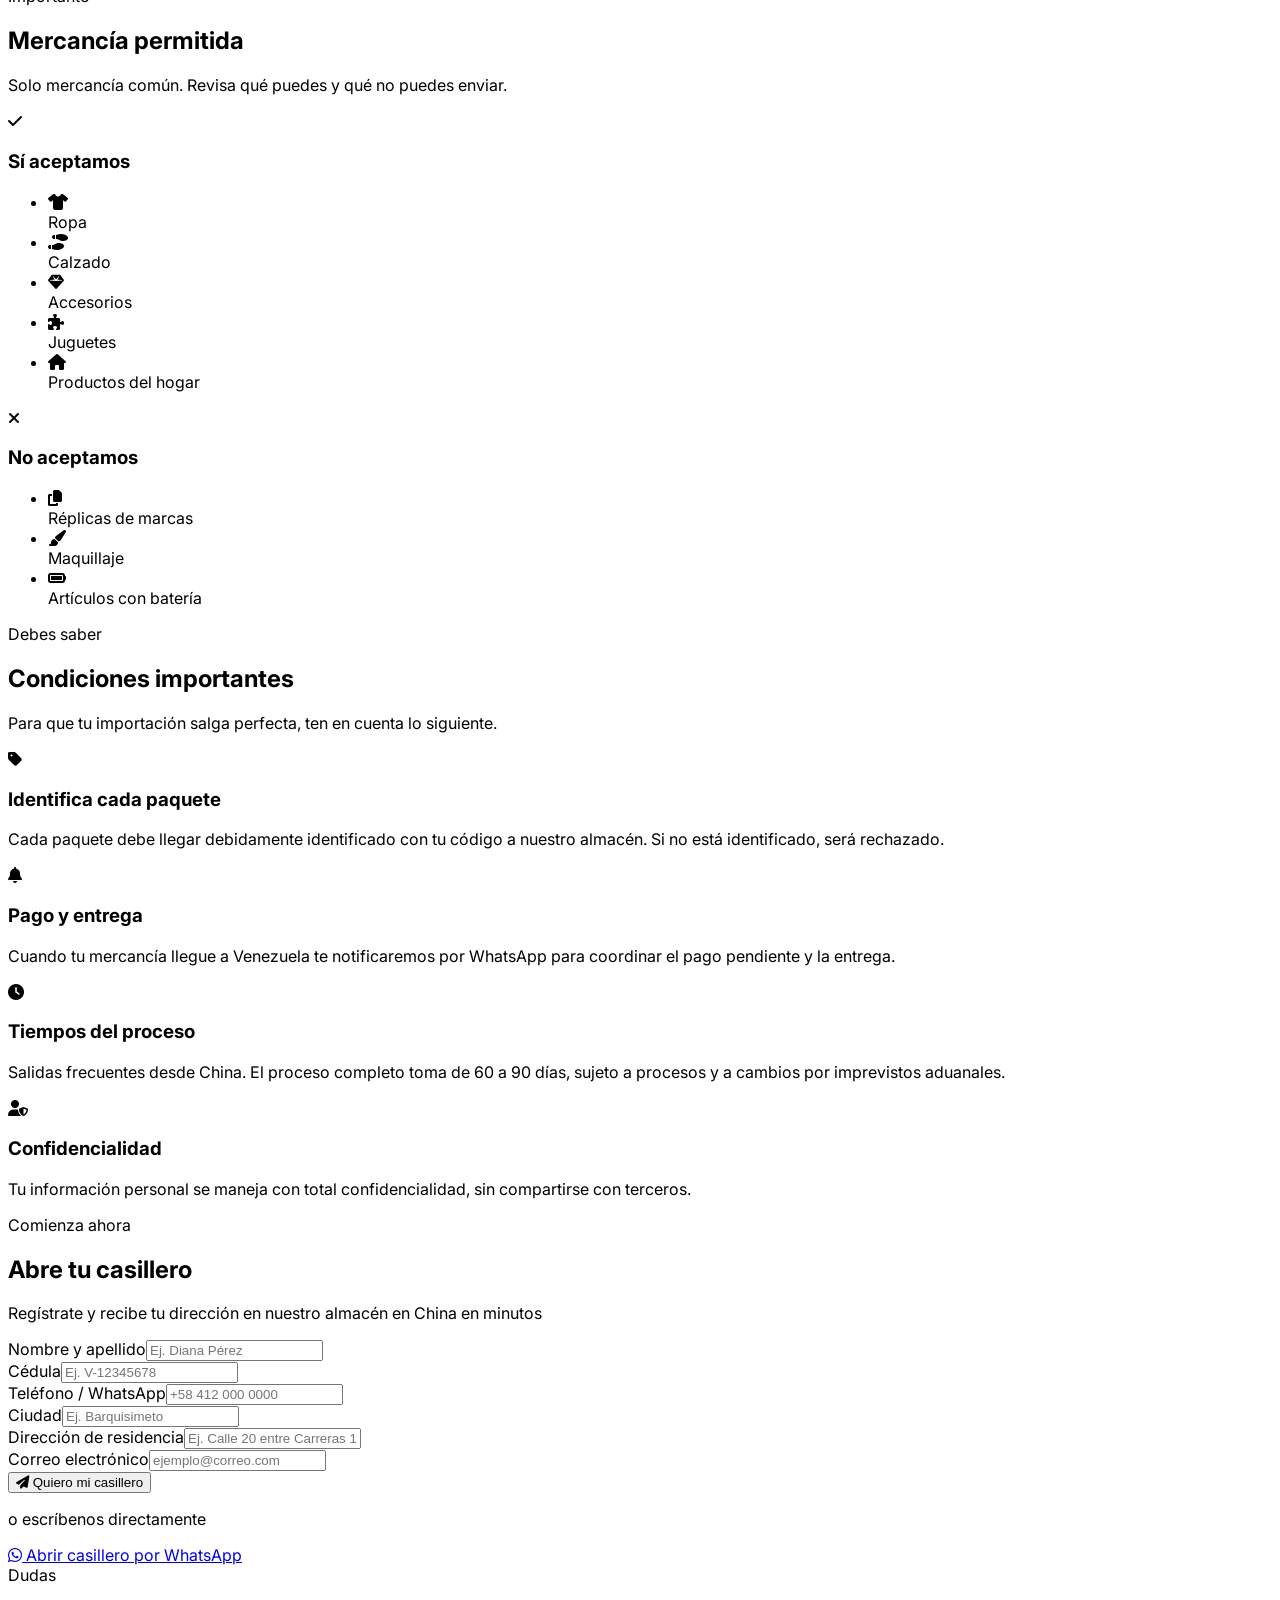
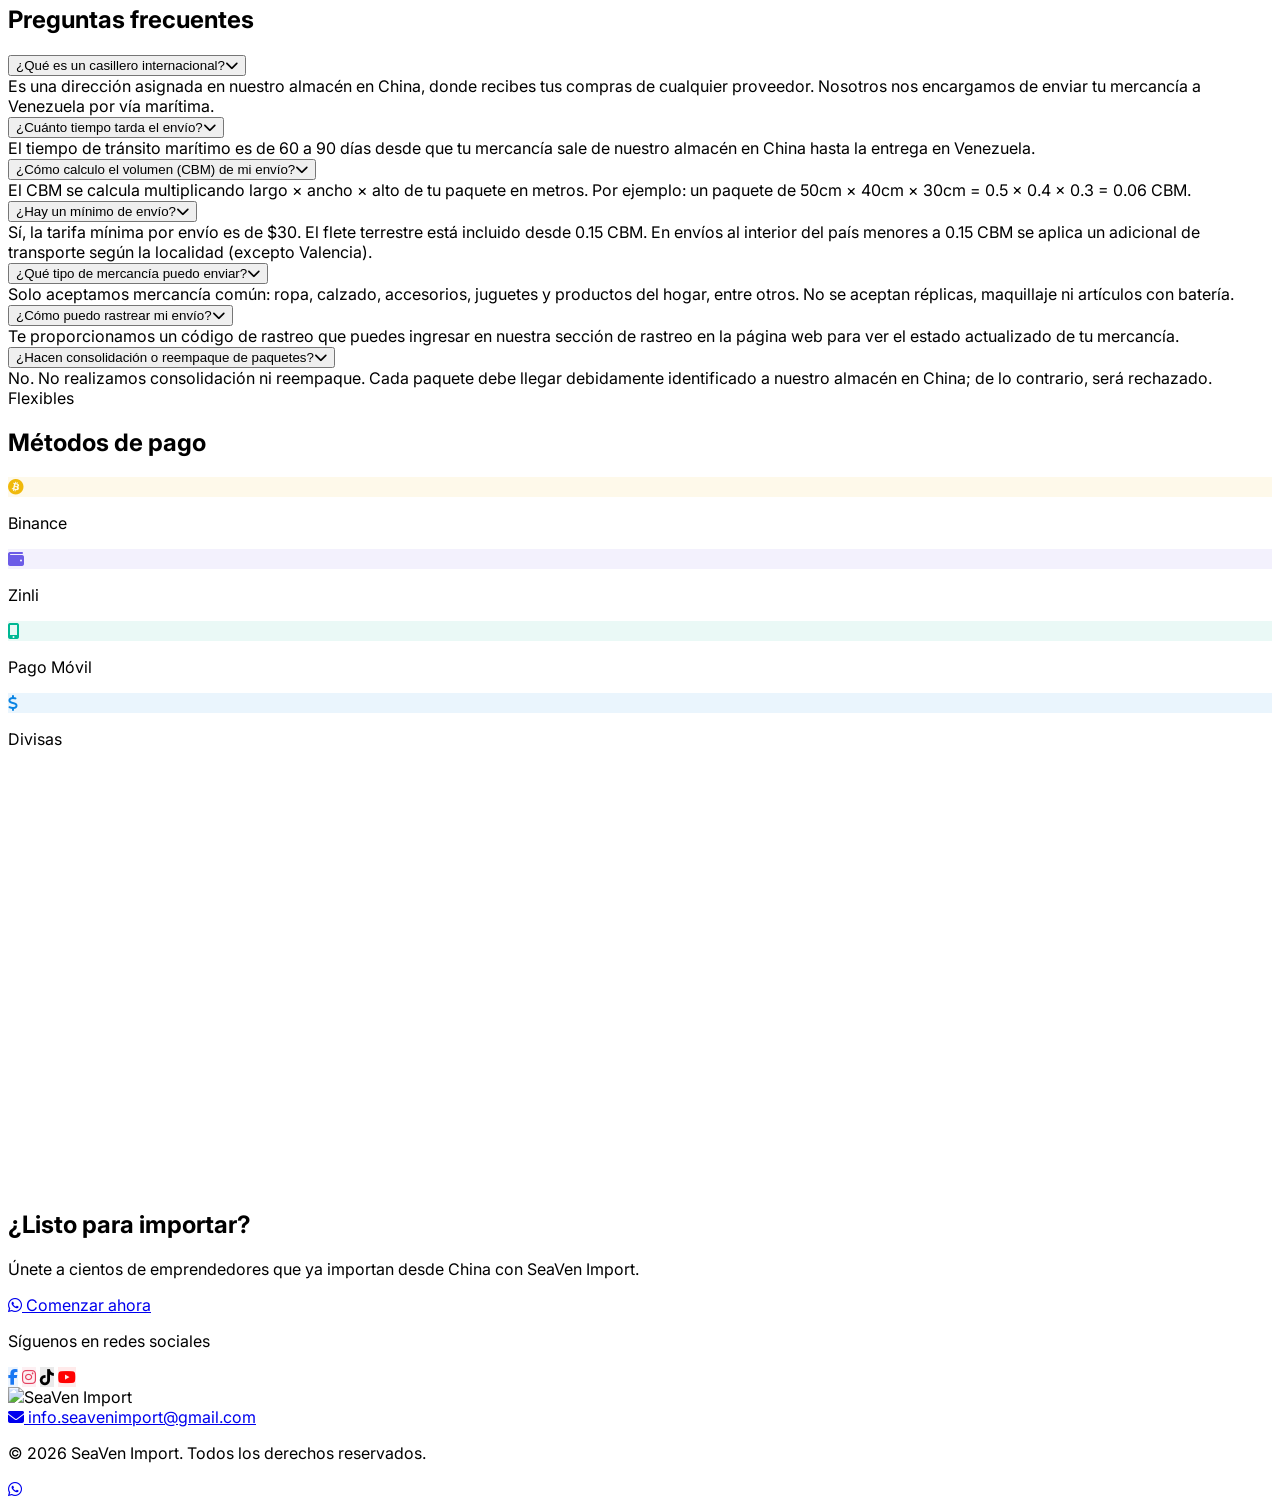
==== commit f7582345: "cambooo" ====
--- a/index.html
+++ b/index.html
@@ -38,13 +38,16 @@
 
     @keyframes pulse-dot { 0%, 100% { opacity: 1; } 50% { opacity: .3; } }
     .animate-pulse-dot { animation: pulse-dot 1.5s ease-in-out infinite; }
+
+    /* Sombra para que el texto del hero se lea sobre la foto */
+    .texto-sombra { text-shadow: 0 2px 10px rgba(0,0,0,0.9), 0 0 2px rgba(0,0,0,0.6); }
   </style>
 </head>
 
 <body class="bg-[#f0f4f8] text-[#0b2545]">
 
   <!-- ========================= HEADER ========================= -->
-  <header id="site-header" class="fixed top-0 left-0 right-0 z-50 transition-all duration-300 bg-[#0b2545]">
+  <header id="site-header" class="fixed top-0 left-0 right-0 z-50 transition-shadow duration-300 bg-[#0b2545]">
     <div class="max-w-[1200px] mx-auto px-4 sm:px-6 flex items-center justify-between h-16">
       <!-- Logo / Marca -->
       <a href="#hero" class="flex items-center shrink-0">
@@ -52,8 +55,9 @@
       </a>
 
       <!-- Menú de escritorio -->
-      <nav class="hidden lg:flex items-center gap-7">
+      <nav class="hidden lg:flex items-center gap-5">
         <a href="#hero" class="text-white/80 hover:text-[#00d26a] text-sm font-medium whitespace-nowrap transition-colors">Inicio</a>
+        <a href="#registro" class="text-white/80 hover:text-[#00d26a] text-sm font-medium whitespace-nowrap transition-colors">Casillero</a>
         <a href="#como-funciona" class="text-white/80 hover:text-[#00d26a] text-sm font-medium whitespace-nowrap transition-colors">Cómo funciona</a>
         <a href="#asesorias" class="text-white/80 hover:text-[#00d26a] text-sm font-medium whitespace-nowrap transition-colors">Asesorías</a>
         <a href="#tarifas" class="text-white/80 hover:text-[#00d26a] text-sm font-medium whitespace-nowrap transition-colors">Tarifas</a>
@@ -78,6 +82,7 @@
     <!-- Menú móvil -->
     <nav id="mobile-menu" class="hidden lg:hidden bg-[#0b2545] border-t border-white/10 pb-4">
       <a href="#hero" class="mobile-link block px-6 py-3 text-white/80 hover:text-[#00d26a] hover:bg-white/5 text-sm font-medium transition-colors">Inicio</a>
+      <a href="#registro" class="mobile-link block px-6 py-3 text-white/80 hover:text-[#00d26a] hover:bg-white/5 text-sm font-medium transition-colors">Casillero</a>
       <a href="#como-funciona" class="mobile-link block px-6 py-3 text-white/80 hover:text-[#00d26a] hover:bg-white/5 text-sm font-medium transition-colors">Cómo funciona</a>
       <a href="#asesorias" class="mobile-link block px-6 py-3 text-white/80 hover:text-[#00d26a] hover:bg-white/5 text-sm font-medium transition-colors">Asesorías</a>
       <a href="#tarifas" class="mobile-link block px-6 py-3 text-white/80 hover:text-[#00d26a] hover:bg-white/5 text-sm font-medium transition-colors">Tarifas</a>
@@ -88,127 +93,131 @@
   </header>
 
   <!-- ========================= HERO ========================= -->
-  <section id="hero" class="relative pt-16 overflow-hidden">
+  <section id="hero" class="relative pt-16 overflow-hidden bg-[#0b2545]">
     <div class="absolute inset-0">
       <img src="https://cdn.abacus.ai/images/a6373b6a-c321-418e-bb31-fa347ad241db.png" alt="Puerto marítimo de contenedores con barcos de carga y grúas" class="absolute inset-0 w-full h-full object-cover" />
-      <div class="absolute inset-0 bg-gradient-to-br from-[#0b2545]/95 via-[#0b2545]/80 to-[#134074]/75"></div>
     </div>
 
     <div class="relative max-w-[1200px] mx-auto px-4 sm:px-6 pt-8 pb-12 md:pt-10 md:pb-16">
       <div class="max-w-2xl">
-        <div class="inline-flex items-center gap-2 bg-white/10 backdrop-blur rounded-full px-4 py-2 mb-6">
+        <div class="inline-flex items-center gap-2 bg-[#0b2545]/70 backdrop-blur rounded-full px-4 py-2 mb-6">
           <span class="w-2 h-2 rounded-full bg-[#00d26a] animate-pulse-dot"></span>
-          <span class="text-white/90 text-sm font-medium">Casillero marítimo activo en China</span>
-        </div>
-
-        <h1 class="text-4xl sm:text-5xl md:text-6xl font-extrabold text-white leading-tight tracking-tight mb-6">
+          <span class="text-white text-sm font-medium">Casillero marítimo activo en China</span>
+        </div>
+
+        <h1 class="texto-sombra text-4xl sm:text-5xl md:text-6xl font-extrabold text-white leading-tight tracking-tight mb-6">
           Importa desde China a Venezuela <span class="text-[#00d26a]">sin complicaciones</span>
         </h1>
 
-        <p class="text-lg sm:text-xl text-white/80 mb-8 leading-relaxed max-w-xl">
+        <p class="texto-sombra text-lg sm:text-xl text-white mb-8 leading-relaxed max-w-xl">
           Recibe tus paquetes en nuestro almacén en China, compra a tus proveedores y nosotros enviamos tu mercancía por vía marítima a toda Venezuela.
         </p>
 
-        <div class="flex flex-col sm:flex-row gap-4 mb-8">
+        <div class="flex flex-col sm:flex-row flex-wrap gap-4 mb-8">
+          <a href="#registro" class="inline-flex items-center justify-center gap-2 bg-[#00d26a] hover:bg-[#00b85c] text-[#0b2545] font-bold text-lg px-8 py-4 rounded-xl transition-all hover:scale-105 shadow-lg">
+            <i class="fas fa-box-open"></i> Abre tu casillero
+          </a>
           <a href="https://wa.me/584225007780?text=Hola%2C%20quiero%20asesor%C3%ADa%20para%20importar%20desde%20China" target="_blank" rel="noopener noreferrer"
-             class="inline-flex items-center justify-center gap-3 bg-[#00d26a] hover:bg-[#00b85c] text-[#0b2545] font-bold text-lg px-8 py-4 rounded-xl transition-all hover:scale-105 shadow-lg shadow-[#00d26a]/25 animate-pulse-green">
-            <i class="fab fa-whatsapp text-2xl"></i> Quiero importar
+             class="inline-flex items-center justify-center gap-3 bg-[#0b2545]/70 hover:bg-[#0b2545] text-white font-bold text-lg px-8 py-4 rounded-xl transition-all hover:scale-105 border border-white/30">
+            <i class="fab fa-whatsapp text-2xl text-[#00d26a]"></i> Quiero importar
           </a>
-          <a href="#como-funciona" class="inline-flex items-center justify-center gap-2 bg-white/10 hover:bg-white/20 text-white font-semibold text-lg px-8 py-4 rounded-xl transition-all border border-white/20">
+          <a href="#como-funciona" class="inline-flex items-center justify-center gap-2 bg-[#0b2545]/70 hover:bg-[#0b2545] text-white font-semibold text-lg px-8 py-4 rounded-xl transition-all border border-white/30">
             ¿Cómo funciona? <i class="fas fa-arrow-down text-sm"></i>
           </a>
         </div>
 
         <div class="grid grid-cols-2 sm:grid-cols-4 gap-3">
-          <div class="flex items-center gap-2 bg-white/10 backdrop-blur rounded-lg px-3 py-2"><i class="fas fa-warehouse text-[#00d26a]"></i><span class="text-white/90 text-xs sm:text-sm font-medium">Almacén en China</span></div>
-          <div class="flex items-center gap-2 bg-white/10 backdrop-blur rounded-lg px-3 py-2"><i class="fas fa-ship text-[#00d26a]"></i><span class="text-white/90 text-xs sm:text-sm font-medium">Envío marítimo</span></div>
-          <div class="flex items-center gap-2 bg-white/10 backdrop-blur rounded-lg px-3 py-2"><i class="fas fa-clock text-[#00d26a]"></i><span class="text-white/90 text-xs sm:text-sm font-medium">60 – 90 días</span></div>
-          <div class="flex items-center gap-2 bg-white/10 backdrop-blur rounded-lg px-3 py-2"><i class="fas fa-map-marked-alt text-[#00d26a]"></i><span class="text-white/90 text-xs sm:text-sm font-medium">Toda Venezuela</span></div>
-        </div>
-      </div>
-    </div>
-  </section>
-    <!-- ========================= CÓMO FUNCIONA ========================= -->
-    <section id="como-funciona" class="py-10 md:py-14 bg-white">
-      <div class="max-w-[1200px] mx-auto px-4 sm:px-6">
-        <div class="text-center mb-8">
-          <span class="inline-block bg-[#0b2545]/5 text-[#0b2545] text-sm font-semibold px-4 py-1.5 rounded-full mb-4">Proceso simple</span>
-          <h2 class="text-3xl sm:text-4xl font-extrabold text-[#0b2545] tracking-tight">¿Cómo funciona?</h2>
-          <p class="mt-4 text-gray-500 max-w-xl mx-auto">En 4 simples pasos importas desde China a Venezuela</p>
-        </div>
-  
-        <div class="relative">
-          <div class="hidden md:block absolute top-24 left-[12.5%] right-[12.5%] h-1 bg-gradient-to-r from-[#00d26a] via-[#1a6fbb] to-[#00d26a] rounded-full opacity-30"></div>
-          <div class="grid grid-cols-1 md:grid-cols-4 gap-8">
-            <div class="fade-in-section relative text-center group">
-              <div class="relative z-10 w-20 h-20 mx-auto mb-6 bg-gradient-to-br from-[#0b2545] to-[#134074] rounded-2xl flex items-center justify-center shadow-lg group-hover:shadow-xl group-hover:scale-110 transition-all duration-300">
-                <i class="fas fa-user-plus text-[#00d26a] text-2xl"></i>
-                <span class="absolute -top-2 -right-2 w-7 h-7 bg-[#00d26a] text-[#0b2545] rounded-full flex items-center justify-center text-xs font-extrabold shadow">1</span>
-              </div>
-              <h3 class="text-lg font-bold text-[#0b2545] mb-2">Regístrate y obtén tu dirección en China</h3>
-              <p class="text-gray-500 text-sm leading-relaxed">Te asignamos una dirección única en nuestro almacén en China para que recibas tus compras.</p>
+          <div class="flex items-center gap-2 bg-[#0b2545]/70 rounded-lg px-3 py-2"><i class="fas fa-warehouse text-[#00d26a]"></i><span class="text-white text-xs sm:text-sm font-medium">Almacén en China</span></div>
+          <div class="flex items-center gap-2 bg-[#0b2545]/70 rounded-lg px-3 py-2"><i class="fas fa-ship text-[#00d26a]"></i><span class="text-white text-xs sm:text-sm font-medium">Envío marítimo</span></div>
+          <div class="flex items-center gap-2 bg-[#0b2545]/70 rounded-lg px-3 py-2"><i class="fas fa-clock text-[#00d26a]"></i><span class="text-white text-xs sm:text-sm font-medium">60 – 90 días</span></div>
+          <div class="flex items-center gap-2 bg-[#0b2545]/70 rounded-lg px-3 py-2"><i class="fas fa-map-marked-alt text-[#00d26a]"></i><span class="text-white text-xs sm:text-sm font-medium">Toda Venezuela</span></div>
+        </div>
+      </div>
+    </div>
+  </section>
+
+  <!-- ========================= CÓMO FUNCIONA ========================= -->
+  <section id="como-funciona" class="py-10 md:py-14 bg-white">
+    <div class="max-w-[1200px] mx-auto px-4 sm:px-6">
+      <div class="text-center mb-8">
+        <span class="inline-block bg-[#0b2545]/5 text-[#0b2545] text-sm font-semibold px-4 py-1.5 rounded-full mb-4">Proceso simple</span>
+        <h2 class="text-3xl sm:text-4xl font-extrabold text-[#0b2545] tracking-tight">¿Cómo funciona?</h2>
+        <p class="mt-4 text-gray-500 max-w-xl mx-auto">En 4 simples pasos importas desde China a Venezuela</p>
+      </div>
+
+      <div class="relative">
+        <div class="hidden md:block absolute top-24 left-[12.5%] right-[12.5%] h-1 bg-gradient-to-r from-[#00d26a] via-[#1a6fbb] to-[#00d26a] rounded-full opacity-30"></div>
+        <div class="grid grid-cols-1 md:grid-cols-4 gap-8">
+          <div class="fade-in-section relative text-center group">
+            <div class="relative z-10 w-20 h-20 mx-auto mb-6 bg-gradient-to-br from-[#0b2545] to-[#134074] rounded-2xl flex items-center justify-center shadow-lg group-hover:shadow-xl group-hover:scale-110 transition-all duration-300">
+              <i class="fas fa-user-plus text-[#00d26a] text-2xl"></i>
+              <span class="absolute -top-2 -right-2 w-7 h-7 bg-[#00d26a] text-[#0b2545] rounded-full flex items-center justify-center text-xs font-extrabold shadow">1</span>
             </div>
-            <div class="fade-in-section relative text-center group">
-              <div class="relative z-10 w-20 h-20 mx-auto mb-6 bg-gradient-to-br from-[#0b2545] to-[#134074] rounded-2xl flex items-center justify-center shadow-lg group-hover:shadow-xl group-hover:scale-110 transition-all duration-300">
-                <i class="fas fa-shopping-cart text-[#00d26a] text-2xl"></i>
-                <span class="absolute -top-2 -right-2 w-7 h-7 bg-[#00d26a] text-[#0b2545] rounded-full flex items-center justify-center text-xs font-extrabold shadow">2</span>
-              </div>
-              <h3 class="text-lg font-bold text-[#0b2545] mb-2">Compra a tus proveedores</h3>
-              <p class="text-gray-500 text-sm leading-relaxed">Compra en Alibaba, 1688 o tu proveedor de confianza y envía a tu dirección en China.</p>
+            <h3 class="text-lg font-bold text-[#0b2545] mb-2">Regístrate y obtén tu dirección en China</h3>
+            <p class="text-gray-500 text-sm leading-relaxed">Te asignamos una dirección única en nuestro almacén en China para que recibas tus compras.</p>
+          </div>
+          <div class="fade-in-section relative text-center group">
+            <div class="relative z-10 w-20 h-20 mx-auto mb-6 bg-gradient-to-br from-[#0b2545] to-[#134074] rounded-2xl flex items-center justify-center shadow-lg group-hover:shadow-xl group-hover:scale-110 transition-all duration-300">
+              <i class="fas fa-shopping-cart text-[#00d26a] text-2xl"></i>
+              <span class="absolute -top-2 -right-2 w-7 h-7 bg-[#00d26a] text-[#0b2545] rounded-full flex items-center justify-center text-xs font-extrabold shadow">2</span>
             </div>
-            <div class="fade-in-section relative text-center group">
-              <div class="relative z-10 w-20 h-20 mx-auto mb-6 bg-gradient-to-br from-[#0b2545] to-[#134074] rounded-2xl flex items-center justify-center shadow-lg group-hover:shadow-xl group-hover:scale-110 transition-all duration-300">
-                <i class="fas fa-box-open text-[#00d26a] text-2xl"></i>
-                <span class="absolute -top-2 -right-2 w-7 h-7 bg-[#00d26a] text-[#0b2545] rounded-full flex items-center justify-center text-xs font-extrabold shadow">3</span>
-              </div>
-              <h3 class="text-lg font-bold text-[#0b2545] mb-2">Nosotros recibimos y enviamos</h3>
-              <p class="text-gray-500 text-sm leading-relaxed">Recibimos tu mercancía debidamente identificada y la enviamos por vía marítima. No hacemos consolidación ni reempaque.</p>
+            <h3 class="text-lg font-bold text-[#0b2545] mb-2">Compra a tus proveedores</h3>
+            <p class="text-gray-500 text-sm leading-relaxed">Compra en Alibaba, 1688 o tu proveedor de confianza y envía a tu dirección en China.</p>
+          </div>
+          <div class="fade-in-section relative text-center group">
+            <div class="relative z-10 w-20 h-20 mx-auto mb-6 bg-gradient-to-br from-[#0b2545] to-[#134074] rounded-2xl flex items-center justify-center shadow-lg group-hover:shadow-xl group-hover:scale-110 transition-all duration-300">
+              <i class="fas fa-box-open text-[#00d26a] text-2xl"></i>
+              <span class="absolute -top-2 -right-2 w-7 h-7 bg-[#00d26a] text-[#0b2545] rounded-full flex items-center justify-center text-xs font-extrabold shadow">3</span>
             </div>
-            <div class="fade-in-section relative text-center group">
-              <div class="relative z-10 w-20 h-20 mx-auto mb-6 bg-gradient-to-br from-[#0b2545] to-[#134074] rounded-2xl flex items-center justify-center shadow-lg group-hover:shadow-xl group-hover:scale-110 transition-all duration-300">
-                <i class="fas fa-check-circle text-[#00d26a] text-2xl"></i>
-                <span class="absolute -top-2 -right-2 w-7 h-7 bg-[#00d26a] text-[#0b2545] rounded-full flex items-center justify-center text-xs font-extrabold shadow">4</span>
-              </div>
-              <h3 class="text-lg font-bold text-[#0b2545] mb-2">Recibes en Venezuela</h3>
-              <p class="text-gray-500 text-sm leading-relaxed">Tu mercancía llega a Venezuela y te notificamos para coordinar el pago y la entrega.</p>
+            <h3 class="text-lg font-bold text-[#0b2545] mb-2">Nosotros recibimos y enviamos</h3>
+            <p class="text-gray-500 text-sm leading-relaxed">Recibimos tu mercancía debidamente identificada y la enviamos por vía marítima. No hacemos consolidación ni reempaque.</p>
+          </div>
+          <div class="fade-in-section relative text-center group">
+            <div class="relative z-10 w-20 h-20 mx-auto mb-6 bg-gradient-to-br from-[#0b2545] to-[#134074] rounded-2xl flex items-center justify-center shadow-lg group-hover:shadow-xl group-hover:scale-110 transition-all duration-300">
+              <i class="fas fa-check-circle text-[#00d26a] text-2xl"></i>
+              <span class="absolute -top-2 -right-2 w-7 h-7 bg-[#00d26a] text-[#0b2545] rounded-full flex items-center justify-center text-xs font-extrabold shadow">4</span>
             </div>
-          </div>
-        </div>
-      </div>
-    </section>
-  
-    <!-- ========================= POR QUÉ ELEGIRNOS ========================= -->
-    <section class="py-10 md:py-14 bg-[#f0f4f8]">
-      <div class="max-w-[1200px] mx-auto px-4 sm:px-6">
-        <div class="text-center mb-8">
-          <span class="inline-block bg-[#00d26a]/10 text-[#00d26a] text-sm font-semibold px-4 py-1.5 rounded-full mb-4">Ventajas</span>
-          <h2 class="text-3xl sm:text-4xl font-extrabold text-[#0b2545] tracking-tight">¿Por qué elegirnos?</h2>
-        </div>
-        <div class="grid grid-cols-1 sm:grid-cols-2 lg:grid-cols-4 gap-6">
-          <div class="fade-in-section bg-white rounded-xl p-6 shadow-md hover:shadow-xl hover:-translate-y-1 transition-all duration-300 border border-gray-100">
-            <div class="w-14 h-14 bg-gradient-to-br from-[#0b2545] to-[#1a6fbb] rounded-xl flex items-center justify-center mb-5"><i class="fas fa-user-shield text-[#00d26a] text-xl"></i></div>
-            <h3 class="text-lg font-bold text-[#0b2545] mb-2">Confidencialidad total</h3>
-            <p class="text-gray-500 text-sm leading-relaxed">Tus datos personales son totalmente confidenciales. No compartimos nada con terceros.</p>
-          </div>
-          <div class="fade-in-section bg-white rounded-xl p-6 shadow-md hover:shadow-xl hover:-translate-y-1 transition-all duration-300 border border-gray-100">
-            <div class="w-14 h-14 bg-gradient-to-br from-[#0b2545] to-[#1a6fbb] rounded-xl flex items-center justify-center mb-5"><i class="fas fa-dollar-sign text-[#00d26a] text-xl"></i></div>
-            <h3 class="text-lg font-bold text-[#0b2545] mb-2">Precios claros</h3>
-            <p class="text-gray-500 text-sm leading-relaxed">Tarifas claras según tu ciudad de destino. El costo puede variar por procesos aduanales; te confirmamos el monto final antes de despachar tu mercancía.</p>
-          </div>
-          <div class="fade-in-section bg-white rounded-xl p-6 shadow-md hover:shadow-xl hover:-translate-y-1 transition-all duration-300 border border-gray-100">
-            <div class="w-14 h-14 bg-gradient-to-br from-[#0b2545] to-[#1a6fbb] rounded-xl flex items-center justify-center mb-5"><i class="fas fa-headset text-[#00d26a] text-xl"></i></div>
-            <h3 class="text-lg font-bold text-[#0b2545] mb-2">Asesoría personalizada</h3>
-            <p class="text-gray-500 text-sm leading-relaxed">Asesoría de importación directa por WhatsApp. Te acompañamos en cada paso, desde tu primera compra hasta recibir tu mercancía.</p>
-          </div>
-          <div class="fade-in-section bg-white rounded-xl p-6 shadow-md hover:shadow-xl hover:-translate-y-1 transition-all duration-300 border border-gray-100">
-            <div class="w-14 h-14 bg-gradient-to-br from-[#0b2545] to-[#1a6fbb] rounded-xl flex items-center justify-center mb-5"><i class="fas fa-truck text-[#00d26a] text-xl"></i></div>
-            <h3 class="text-lg font-bold text-[#0b2545] mb-2">Entrega a toda Venezuela</h3>
-            <p class="text-gray-500 text-sm leading-relaxed">Cobertura nacional. Flete terrestre incluido en envíos desde 0.15 CBM.</p>
-          </div>
-        </div>
-      </div>
-    </section>
-      <!-- ========================= ASESORÍA ========================= -->
+            <h3 class="text-lg font-bold text-[#0b2545] mb-2">Recibes en Venezuela</h3>
+            <p class="text-gray-500 text-sm leading-relaxed">Tu mercancía llega a Venezuela y te notificamos para coordinar el pago y la entrega.</p>
+          </div>
+        </div>
+      </div>
+    </div>
+  </section>
+
+  <!-- ========================= POR QUÉ ELEGIRNOS ========================= -->
+  <section class="py-10 md:py-14 bg-[#f0f4f8]">
+    <div class="max-w-[1200px] mx-auto px-4 sm:px-6">
+      <div class="text-center mb-8">
+        <span class="inline-block bg-[#00d26a]/10 text-[#00d26a] text-sm font-semibold px-4 py-1.5 rounded-full mb-4">Ventajas</span>
+        <h2 class="text-3xl sm:text-4xl font-extrabold text-[#0b2545] tracking-tight">¿Por qué elegirnos?</h2>
+      </div>
+      <div class="grid grid-cols-1 sm:grid-cols-2 lg:grid-cols-4 gap-6">
+        <div class="fade-in-section bg-white rounded-xl p-6 shadow-md hover:shadow-xl hover:-translate-y-1 transition-all duration-300 border border-gray-100">
+          <div class="w-14 h-14 bg-gradient-to-br from-[#0b2545] to-[#1a6fbb] rounded-xl flex items-center justify-center mb-5"><i class="fas fa-user-shield text-[#00d26a] text-xl"></i></div>
+          <h3 class="text-lg font-bold text-[#0b2545] mb-2">Confidencialidad total</h3>
+          <p class="text-gray-500 text-sm leading-relaxed">Tus datos personales son totalmente confidenciales. No compartimos nada con terceros.</p>
+        </div>
+        <div class="fade-in-section bg-white rounded-xl p-6 shadow-md hover:shadow-xl hover:-translate-y-1 transition-all duration-300 border border-gray-100">
+          <div class="w-14 h-14 bg-gradient-to-br from-[#0b2545] to-[#1a6fbb] rounded-xl flex items-center justify-center mb-5"><i class="fas fa-dollar-sign text-[#00d26a] text-xl"></i></div>
+          <h3 class="text-lg font-bold text-[#0b2545] mb-2">Precios claros</h3>
+          <p class="text-gray-500 text-sm leading-relaxed">Tarifas claras según tu ciudad de destino. El costo puede variar por procesos aduanales; te confirmamos el monto final antes de despachar tu mercancía.</p>
+        </div>
+        <div class="fade-in-section bg-white rounded-xl p-6 shadow-md hover:shadow-xl hover:-translate-y-1 transition-all duration-300 border border-gray-100">
+          <div class="w-14 h-14 bg-gradient-to-br from-[#0b2545] to-[#1a6fbb] rounded-xl flex items-center justify-center mb-5"><i class="fas fa-headset text-[#00d26a] text-xl"></i></div>
+          <h3 class="text-lg font-bold text-[#0b2545] mb-2">Asesoría personalizada</h3>
+          <p class="text-gray-500 text-sm leading-relaxed">Asesoría de importación directa por WhatsApp. Te acompañamos en cada paso, desde tu primera compra hasta recibir tu mercancía.</p>
+        </div>
+        <div class="fade-in-section bg-white rounded-xl p-6 shadow-md hover:shadow-xl hover:-translate-y-1 transition-all duration-300 border border-gray-100">
+          <div class="w-14 h-14 bg-gradient-to-br from-[#0b2545] to-[#1a6fbb] rounded-xl flex items-center justify-center mb-5"><i class="fas fa-truck text-[#00d26a] text-xl"></i></div>
+          <h3 class="text-lg font-bold text-[#0b2545] mb-2">Entrega a toda Venezuela</h3>
+          <p class="text-gray-500 text-sm leading-relaxed">Cobertura nacional. Flete terrestre incluido en envíos desde 0.15 CBM.</p>
+        </div>
+      </div>
+    </div>
+  </section>
+
+  <!-- ========================= ASESORÍA ========================= -->
   <section id="asesorias" class="py-10 md:py-14 bg-gradient-to-br from-[#0b2545] to-[#134074]">
     <div class="max-w-[1200px] mx-auto px-4 sm:px-6">
       <div class="text-center mb-8">
@@ -280,87 +289,89 @@
       </div>
     </div>
   </section>
-    <!-- ========================= CALCULADORA ========================= -->
-    <section id="calculadora" class="py-10 md:py-14 bg-[#f0f4f8]">
-      <div class="max-w-[1200px] mx-auto px-4 sm:px-6">
-        <div class="text-center mb-8">
-          <span class="inline-block bg-[#00d26a]/10 text-[#00d26a] text-sm font-semibold px-4 py-1.5 rounded-full mb-4">Herramienta</span>
-          <h2 class="text-3xl sm:text-4xl font-extrabold text-[#0b2545] tracking-tight">Calculadora de flete</h2>
-          <p class="mt-4 text-gray-500 max-w-xl mx-auto">Ingresa las medidas de tus cajas y calcula el volumen y el costo al instante. ¿No tienes las medidas? Usa tu CBM directamente.</p>
-        </div>
-        <div class="fade-in-section max-w-lg mx-auto bg-white rounded-2xl p-8 shadow-lg border border-gray-100">
-          <div class="space-y-5">
-            <div>
-              <label class="block text-sm font-semibold text-[#0b2545] mb-2">Medidas de la caja (cm)</label>
-              <div class="grid grid-cols-3 gap-3">
-                <input id="calc-largo" type="number" step="0.1" min="0" placeholder="Largo" class="calc-input w-full px-4 py-3 rounded-xl border border-gray-200 focus:border-[#1a6fbb] focus:ring-2 focus:ring-[#1a6fbb]/20 outline-none transition-all text-[#0b2545]" />
-                <input id="calc-ancho" type="number" step="0.1" min="0" placeholder="Ancho" class="calc-input w-full px-4 py-3 rounded-xl border border-gray-200 focus:border-[#1a6fbb] focus:ring-2 focus:ring-[#1a6fbb]/20 outline-none transition-all text-[#0b2545]" />
-                <input id="calc-alto" type="number" step="0.1" min="0" placeholder="Alto" class="calc-input w-full px-4 py-3 rounded-xl border border-gray-200 focus:border-[#1a6fbb] focus:ring-2 focus:ring-[#1a6fbb]/20 outline-none transition-all text-[#0b2545]" />
-              </div>
+
+  <!-- ========================= CALCULADORA ========================= -->
+  <section id="calculadora" class="py-10 md:py-14 bg-[#f0f4f8]">
+    <div class="max-w-[1200px] mx-auto px-4 sm:px-6">
+      <div class="text-center mb-8">
+        <span class="inline-block bg-[#00d26a]/10 text-[#00d26a] text-sm font-semibold px-4 py-1.5 rounded-full mb-4">Herramienta</span>
+        <h2 class="text-3xl sm:text-4xl font-extrabold text-[#0b2545] tracking-tight">Calculadora de flete</h2>
+        <p class="mt-4 text-gray-500 max-w-xl mx-auto">Ingresa las medidas de tus cajas y calcula el volumen y el costo al instante. ¿No tienes las medidas? Usa tu CBM directamente.</p>
+      </div>
+      <div class="fade-in-section max-w-lg mx-auto bg-white rounded-2xl p-8 shadow-lg border border-gray-100">
+        <div class="space-y-5">
+          <div>
+            <label class="block text-sm font-semibold text-[#0b2545] mb-2">Medidas de la caja (cm)</label>
+            <div class="grid grid-cols-3 gap-3">
+              <input id="calc-largo" type="number" step="0.1" min="0" placeholder="Largo" class="calc-input w-full px-4 py-3 rounded-xl border border-gray-200 focus:border-[#1a6fbb] focus:ring-2 focus:ring-[#1a6fbb]/20 outline-none transition-all text-[#0b2545]" />
+              <input id="calc-ancho" type="number" step="0.1" min="0" placeholder="Ancho" class="calc-input w-full px-4 py-3 rounded-xl border border-gray-200 focus:border-[#1a6fbb] focus:ring-2 focus:ring-[#1a6fbb]/20 outline-none transition-all text-[#0b2545]" />
+              <input id="calc-alto" type="number" step="0.1" min="0" placeholder="Alto" class="calc-input w-full px-4 py-3 rounded-xl border border-gray-200 focus:border-[#1a6fbb] focus:ring-2 focus:ring-[#1a6fbb]/20 outline-none transition-all text-[#0b2545]" />
             </div>
-            <div>
-              <label class="block text-sm font-semibold text-[#0b2545] mb-2">Número de cajas</label>
-              <input id="calc-cajas" type="number" step="1" min="1" value="1" placeholder="1" class="calc-input w-full px-4 py-3 rounded-xl border border-gray-200 focus:border-[#1a6fbb] focus:ring-2 focus:ring-[#1a6fbb]/20 outline-none transition-all text-[#0b2545]" />
+          </div>
+          <div>
+            <label class="block text-sm font-semibold text-[#0b2545] mb-2">Número de cajas</label>
+            <input id="calc-cajas" type="number" step="1" min="1" value="1" placeholder="1" class="calc-input w-full px-4 py-3 rounded-xl border border-gray-200 focus:border-[#1a6fbb] focus:ring-2 focus:ring-[#1a6fbb]/20 outline-none transition-all text-[#0b2545]" />
+          </div>
+          <div class="flex items-center gap-3">
+            <div class="flex-1 h-px bg-gray-200"></div>
+            <span class="text-gray-400 text-xs font-medium">¿No tienes las medidas?</span>
+            <div class="flex-1 h-px bg-gray-200"></div>
+          </div>
+          <div>
+            <label class="block text-sm font-semibold text-[#0b2545] mb-2">Volumen en CBM (opcional)</label>
+            <input id="calc-cbm" type="number" step="0.001" min="0" placeholder="Ej. 0.5" class="calc-input w-full px-4 py-3 rounded-xl border border-gray-200 focus:border-[#1a6fbb] focus:ring-2 focus:ring-[#1a6fbb]/20 outline-none transition-all text-[#0b2545]" />
+            <p class="text-gray-400 text-xs mt-1">Si ya conoces tu CBM, escríbelo aquí y te damos el costo. Las medidas tienen prioridad si las completas.</p>
+          </div>
+          <div>
+            <label class="block text-sm font-semibold text-[#0b2545] mb-2">Ciudad de destino</label>
+            <select id="calc-zona" class="calc-input w-full px-4 py-3 rounded-xl border border-gray-200 focus:border-[#1a6fbb] focus:ring-2 focus:ring-[#1a6fbb]/20 outline-none transition-all text-[#0b2545] bg-white">
+              <option value="caracas">Caracas / Valencia / Maracay</option>
+              <option value="resto">Resto del país</option>
+            </select>
+          </div>
+          <div id="calc-resultado" class="hidden bg-gradient-to-r from-[#0b2545] to-[#134074] rounded-xl p-6">
+            <div class="flex items-center justify-between pb-3 mb-3 border-b border-white/10">
+              <span class="text-white/70 text-sm">Volumen total</span>
+              <span id="calc-vol" class="text-white font-bold text-lg">0 CBM</span>
             </div>
-            <div class="flex items-center gap-3">
-              <div class="flex-1 h-px bg-gray-200"></div>
-              <span class="text-gray-400 text-xs font-medium">¿No tienes las medidas?</span>
-              <div class="flex-1 h-px bg-gray-200"></div>
+            <div class="text-center">
+              <p class="text-white/70 text-sm mb-1">Costo estimado de envío</p>
+              <p id="calc-costo" class="text-[#00d26a] text-4xl font-extrabold">$0</p>
+              <p class="text-white/50 text-xs mt-1">Tarifa mínima por envío: $30</p>
             </div>
-            <div>
-              <label class="block text-sm font-semibold text-[#0b2545] mb-2">Volumen en CBM (opcional)</label>
-              <input id="calc-cbm" type="number" step="0.001" min="0" placeholder="Ej. 0.5" class="calc-input w-full px-4 py-3 rounded-xl border border-gray-200 focus:border-[#1a6fbb] focus:ring-2 focus:ring-[#1a6fbb]/20 outline-none transition-all text-[#0b2545]" />
-              <p class="text-gray-400 text-xs mt-1">Si ya conoces tu CBM, escríbelo aquí y te damos el costo. Las medidas tienen prioridad si las completas.</p>
-            </div>
-            <div>
-              <label class="block text-sm font-semibold text-[#0b2545] mb-2">Ciudad de destino</label>
-              <select id="calc-zona" class="calc-input w-full px-4 py-3 rounded-xl border border-gray-200 focus:border-[#1a6fbb] focus:ring-2 focus:ring-[#1a6fbb]/20 outline-none transition-all text-[#0b2545] bg-white">
-                <option value="caracas">Caracas / Valencia / Maracay</option>
-                <option value="resto">Resto del país</option>
-              </select>
-            </div>
-            <div id="calc-resultado" class="hidden bg-gradient-to-r from-[#0b2545] to-[#134074] rounded-xl p-6">
-              <div class="flex items-center justify-between pb-3 mb-3 border-b border-white/10">
-                <span class="text-white/70 text-sm">Volumen total</span>
-                <span id="calc-vol" class="text-white font-bold text-lg">0 CBM</span>
-              </div>
-              <div class="text-center">
-                <p class="text-white/70 text-sm mb-1">Costo estimado de envío</p>
-                <p id="calc-costo" class="text-[#00d26a] text-4xl font-extrabold">$0</p>
-                <p class="text-white/50 text-xs mt-1">Tarifa mínima por envío: $30</p>
-              </div>
-            </div>
-            <a id="calc-wa" href="#" target="_blank" rel="noopener noreferrer"
-               class="w-full flex items-center justify-center gap-3 bg-[#00d26a] hover:bg-[#00b85c] text-[#0b2545] font-bold text-base px-6 py-4 rounded-xl transition-all hover:scale-[1.02] shadow-md opacity-50 pointer-events-none">
-              <i class="fab fa-whatsapp text-xl"></i> Cotizar por WhatsApp
-            </a>
-            <p class="text-gray-400 text-xs text-center">Estimación referencial. El costo final puede variar según la ciudad y el volumen real de tu mercancía.</p>
-          </div>
-        </div>
-      </div>
-    </section>
-  
-    <!-- ========================= RASTREO ========================= -->
-    <section id="rastreo" class="py-10 md:py-14 bg-white">
-      <div class="max-w-[1200px] mx-auto px-4 sm:px-6">
-        <div class="text-center mb-8">
-          <span class="inline-block bg-[#0b2545]/5 text-[#0b2545] text-sm font-semibold px-4 py-1.5 rounded-full mb-4">Seguimiento SeaVen</span>
-          <h2 class="text-3xl sm:text-4xl font-extrabold text-[#0b2545] tracking-tight">Rastrea tu envío</h2>
-          <p class="mt-4 text-gray-500 max-w-xl mx-auto">Ingresa tu código de rastreo para ver por dónde va tu mercancía</p>
-        </div>
-        <div class="fade-in-section max-w-xl mx-auto">
-          <div class="flex gap-3">
-            <input id="track-code" type="text" placeholder="Ingresa tu código de rastreo"
-                   class="flex-1 px-4 py-3 rounded-xl border border-gray-200 focus:border-[#1a6fbb] focus:ring-2 focus:ring-[#1a6fbb]/20 outline-none transition-all text-[#0b2545]" />
-            <button id="track-btn" class="bg-[#0b2545] hover:bg-[#134074] text-white font-bold px-6 py-3 rounded-xl transition-all hover:scale-105 disabled:opacity-50">
-              <i class="fas fa-search"></i>
-            </button>
-          </div>
-          <div id="track-output" class="mt-6"></div>
-        </div>
-      </div>
-    </section>
-      <!-- ========================= MERCANCÍA PERMITIDA ========================= -->
+          </div>
+          <a id="calc-wa" href="#" target="_blank" rel="noopener noreferrer"
+             class="w-full flex items-center justify-center gap-3 bg-[#00d26a] hover:bg-[#00b85c] text-[#0b2545] font-bold text-base px-6 py-4 rounded-xl transition-all hover:scale-[1.02] shadow-md opacity-50 pointer-events-none">
+            <i class="fab fa-whatsapp text-xl"></i> Cotizar por WhatsApp
+          </a>
+          <p class="text-gray-400 text-xs text-center">Estimación referencial. El costo final puede variar según la ciudad y el volumen real de tu mercancía.</p>
+        </div>
+      </div>
+    </div>
+  </section>
+
+  <!-- ========================= RASTREO ========================= -->
+  <section id="rastreo" class="py-10 md:py-14 bg-white">
+    <div class="max-w-[1200px] mx-auto px-4 sm:px-6">
+      <div class="text-center mb-8">
+        <span class="inline-block bg-[#0b2545]/5 text-[#0b2545] text-sm font-semibold px-4 py-1.5 rounded-full mb-4">Seguimiento SeaVen</span>
+        <h2 class="text-3xl sm:text-4xl font-extrabold text-[#0b2545] tracking-tight">Rastrea tu envío</h2>
+        <p class="mt-4 text-gray-500 max-w-xl mx-auto">Ingresa tu código de rastreo para ver por dónde va tu mercancía</p>
+      </div>
+      <div class="fade-in-section max-w-xl mx-auto">
+        <div class="flex gap-3">
+          <input id="track-code" type="text" placeholder="Ingresa tu código de rastreo"
+                 class="flex-1 px-4 py-3 rounded-xl border border-gray-200 focus:border-[#1a6fbb] focus:ring-2 focus:ring-[#1a6fbb]/20 outline-none transition-all text-[#0b2545]" />
+          <button id="track-btn" class="bg-[#0b2545] hover:bg-[#134074] text-white font-bold px-6 py-3 rounded-xl transition-all hover:scale-105 disabled:opacity-50">
+            <i class="fas fa-search"></i>
+          </button>
+        </div>
+        <div id="track-output" class="mt-6"></div>
+      </div>
+    </div>
+  </section>
+
+  <!-- ========================= MERCANCÍA PERMITIDA ========================= -->
   <section class="py-10 md:py-14 bg-[#f0f4f8]">
     <div class="max-w-[1200px] mx-auto px-4 sm:px-6">
       <div class="text-center mb-8">
@@ -407,56 +418,57 @@
       </div>
     </div>
   </section>
-    <!-- ========================= REGISTRO / CASILLERO ========================= -->
-    <section id="registro" class="py-10 md:py-14 bg-white">
-      <div class="max-w-[1200px] mx-auto px-4 sm:px-6">
-        <div class="text-center mb-8">
-          <span class="inline-block bg-[#00d26a]/10 text-[#00d26a] text-sm font-semibold px-4 py-1.5 rounded-full mb-4">Comienza ahora</span>
-          <h2 class="text-3xl sm:text-4xl font-extrabold text-[#0b2545] tracking-tight">Abre tu casillero</h2>
-          <p class="mt-4 text-gray-500 max-w-xl mx-auto">Regístrate y recibe tu dirección en nuestro almacén en China en minutos</p>
-        </div>
-        <div class="fade-in-section max-w-lg mx-auto bg-gradient-to-br from-[#0b2545] to-[#134074] rounded-2xl p-8 shadow-xl">
-          <form action="https://formsubmit.co/info.seavenimport@gmail.com" method="POST" class="space-y-4">
-            <input type="hidden" name="_subject" value="Nuevo registro de casillero - SeaVen Import" />
-            <input type="hidden" name="_next" value="https://seavenimport.com/gracias.html" />
-            <input type="hidden" name="_captcha" value="true" />
-            <input type="text" name="_honey" style="display:none" tabindex="-1" autocomplete="off" />
-            <input type="hidden" name="_template" value="table" />
-            <div><label class="block text-white/80 text-sm font-medium mb-1">Nombre y apellido</label><input type="text" name="Nombre y apellido" required placeholder="Ej. Diana Pérez" class="w-full px-4 py-3 rounded-xl bg-white/10 border border-white/20 text-white placeholder-white/40 focus:border-[#00d26a] focus:ring-2 focus:ring-[#00d26a]/20 outline-none transition-all" /></div>
-            <div><label class="block text-white/80 text-sm font-medium mb-1">Cédula</label><input type="text" name="Cédula" required placeholder="Ej. V-12345678" class="w-full px-4 py-3 rounded-xl bg-white/10 border border-white/20 text-white placeholder-white/40 focus:border-[#00d26a] focus:ring-2 focus:ring-[#00d26a]/20 outline-none transition-all" /></div>
-            <div><label class="block text-white/80 text-sm font-medium mb-1">Teléfono / WhatsApp</label><input type="tel" name="Teléfono" required placeholder="+58 412 000 0000" class="w-full px-4 py-3 rounded-xl bg-white/10 border border-white/20 text-white placeholder-white/40 focus:border-[#00d26a] focus:ring-2 focus:ring-[#00d26a]/20 outline-none transition-all" /></div>
-            <div><label class="block text-white/80 text-sm font-medium mb-1">Ciudad</label><input type="text" name="Ciudad" required placeholder="Ej. Barquisimeto" class="w-full px-4 py-3 rounded-xl bg-white/10 border border-white/20 text-white placeholder-white/40 focus:border-[#00d26a] focus:ring-2 focus:ring-[#00d26a]/20 outline-none transition-all" /></div>
-            <div><label class="block text-white/80 text-sm font-medium mb-1">Dirección de residencia</label><input type="text" name="Dirección de residencia" required placeholder="Ej. Calle 20 entre Carreras 15 y 16" class="w-full px-4 py-3 rounded-xl bg-white/10 border border-white/20 text-white placeholder-white/40 focus:border-[#00d26a] focus:ring-2 focus:ring-[#00d26a]/20 outline-none transition-all" /></div>
-            <div><label class="block text-white/80 text-sm font-medium mb-1">Correo electrónico</label><input type="email" name="Correo" required placeholder="ejemplo@correo.com" class="w-full px-4 py-3 rounded-xl bg-white/10 border border-white/20 text-white placeholder-white/40 focus:border-[#00d26a] focus:ring-2 focus:ring-[#00d26a]/20 outline-none transition-all" /></div>
-            <button type="submit" class="w-full bg-[#00d26a] hover:bg-[#00b85c] text-[#0b2545] font-bold text-base px-6 py-4 rounded-xl transition-all hover:scale-[1.02] shadow-lg mt-2"><i class="fas fa-paper-plane mr-2"></i> Quiero mi casillero</button>
-          </form>
-          <div class="mt-4 text-center">
-            <p class="text-white/40 text-xs">o escríbenos directamente</p>
-            <a href="https://wa.me/584225007780?text=Hola%2C%20quiero%20abrir%20mi%20casillero%20en%20SeaVen%20Import" target="_blank" rel="noopener noreferrer" class="inline-flex items-center gap-2 text-[#00d26a] hover:text-[#00b85c] text-sm font-semibold mt-2 transition-colors"><i class="fab fa-whatsapp"></i> Abrir casillero por WhatsApp</a>
-          </div>
-        </div>
-      </div>
-    </section>
-  
-    <!-- ========================= FAQ ========================= -->
-    <section id="faq" class="py-10 md:py-14 bg-white">
-      <div class="max-w-[1200px] mx-auto px-4 sm:px-6">
-        <div class="text-center mb-8">
-          <span class="inline-block bg-[#0b2545]/5 text-[#0b2545] text-sm font-semibold px-4 py-1.5 rounded-full mb-4">Dudas</span>
-          <h2 class="text-3xl sm:text-4xl font-extrabold text-[#0b2545] tracking-tight">Preguntas frecuentes</h2>
-        </div>
-        <div class="max-w-2xl mx-auto space-y-3" id="faq-list">
-          <div class="faq-item"><button class="faq-q w-full flex items-center justify-between bg-[#f0f4f8] hover:bg-[#e8edf3] rounded-xl px-6 py-4 text-left transition-colors"><span class="font-semibold text-[#0b2545] text-sm sm:text-base pr-4">¿Qué es un casillero internacional?</span><i class="fas fa-chevron-down text-[#1a6fbb] text-sm transition-transform duration-300"></i></button><div class="faq-a hidden px-6 py-4 text-gray-600 text-sm leading-relaxed">Es una dirección asignada en nuestro almacén en China, donde recibes tus compras de cualquier proveedor. Nosotros nos encargamos de enviar tu mercancía a Venezuela por vía marítima.</div></div>
-          <div class="faq-item"><button class="faq-q w-full flex items-center justify-between bg-[#f0f4f8] hover:bg-[#e8edf3] rounded-xl px-6 py-4 text-left transition-colors"><span class="font-semibold text-[#0b2545] text-sm sm:text-base pr-4">¿Cuánto tiempo tarda el envío?</span><i class="fas fa-chevron-down text-[#1a6fbb] text-sm transition-transform duration-300"></i></button><div class="faq-a hidden px-6 py-4 text-gray-600 text-sm leading-relaxed">El tiempo de tránsito marítimo es de 60 a 90 días desde que tu mercancía sale de nuestro almacén en China hasta la entrega en Venezuela.</div></div>
-          <div class="faq-item"><button class="faq-q w-full flex items-center justify-between bg-[#f0f4f8] hover:bg-[#e8edf3] rounded-xl px-6 py-4 text-left transition-colors"><span class="font-semibold text-[#0b2545] text-sm sm:text-base pr-4">¿Cómo calculo el volumen (CBM) de mi envío?</span><i class="fas fa-chevron-down text-[#1a6fbb] text-sm transition-transform duration-300"></i></button><div class="faq-a hidden px-6 py-4 text-gray-600 text-sm leading-relaxed">El CBM se calcula multiplicando largo × ancho × alto de tu paquete en metros. Por ejemplo: un paquete de 50cm × 40cm × 30cm = 0.5 × 0.4 × 0.3 = 0.06 CBM.</div></div>
-          <div class="faq-item"><button class="faq-q w-full flex items-center justify-between bg-[#f0f4f8] hover:bg-[#e8edf3] rounded-xl px-6 py-4 text-left transition-colors"><span class="font-semibold text-[#0b2545] text-sm sm:text-base pr-4">¿Hay un mínimo de envío?</span><i class="fas fa-chevron-down text-[#1a6fbb] text-sm transition-transform duration-300"></i></button><div class="faq-a hidden px-6 py-4 text-gray-600 text-sm leading-relaxed">Sí, la tarifa mínima por envío es de $30. El flete terrestre está incluido desde 0.15 CBM. En envíos al interior del país menores a 0.15 CBM se aplica un adicional de transporte según la localidad (excepto Valencia).</div></div>
-          <div class="faq-item"><button class="faq-q w-full flex items-center justify-between bg-[#f0f4f8] hover:bg-[#e8edf3] rounded-xl px-6 py-4 text-left transition-colors"><span class="font-semibold text-[#0b2545] text-sm sm:text-base pr-4">¿Qué tipo de mercancía puedo enviar?</span><i class="fas fa-chevron-down text-[#1a6fbb] text-sm transition-transform duration-300"></i></button><div class="faq-a hidden px-6 py-4 text-gray-600 text-sm leading-relaxed">Solo aceptamos mercancía común: ropa, calzado, accesorios, juguetes y productos del hogar, entre otros. No se aceptan réplicas, maquillaje ni artículos con batería.</div></div>
-          <div class="faq-item"><button class="faq-q w-full flex items-center justify-between bg-[#f0f4f8] hover:bg-[#e8edf3] rounded-xl px-6 py-4 text-left transition-colors"><span class="font-semibold text-[#0b2545] text-sm sm:text-base pr-4">¿Cómo puedo rastrear mi envío?</span><i class="fas fa-chevron-down text-[#1a6fbb] text-sm transition-transform duration-300"></i></button><div class="faq-a hidden px-6 py-4 text-gray-600 text-sm leading-relaxed">Te proporcionamos un código de rastreo que puedes ingresar en nuestra sección de rastreo en la página web para ver el estado actualizado de tu mercancía.</div></div>
-          <div class="faq-item"><button class="faq-q w-full flex items-center justify-between bg-[#f0f4f8] hover:bg-[#e8edf3] rounded-xl px-6 py-4 text-left transition-colors"><span class="font-semibold text-[#0b2545] text-sm sm:text-base pr-4">¿Hacen consolidación o reempaque de paquetes?</span><i class="fas fa-chevron-down text-[#1a6fbb] text-sm transition-transform duration-300"></i></button><div class="faq-a hidden px-6 py-4 text-gray-600 text-sm leading-relaxed">No. No realizamos consolidación ni reempaque. Cada paquete debe llegar debidamente identificado a nuestro almacén en China; de lo contrario, será rechazado.</div></div>
-        </div>
-      </div>
-    </section>
-      <!-- ========================= MÉTODOS DE PAGO ========================= -->
+
+  <!-- ========================= REGISTRO / CASILLERO ========================= -->
+  <section id="registro" class="py-10 md:py-14 bg-white scroll-mt-16">
+    <div class="max-w-[1200px] mx-auto px-4 sm:px-6">
+      <div class="text-center mb-8">
+        <span class="inline-block bg-[#00d26a]/10 text-[#00d26a] text-sm font-semibold px-4 py-1.5 rounded-full mb-4">Comienza ahora</span>
+        <h2 class="text-3xl sm:text-4xl font-extrabold text-[#0b2545] tracking-tight">Abre tu casillero</h2>
+        <p class="mt-4 text-gray-500 max-w-xl mx-auto">Regístrate y recibe tu dirección en nuestro almacén en China en minutos</p>
+      </div>
+      <div class="fade-in-section max-w-lg mx-auto bg-gradient-to-br from-[#0b2545] to-[#134074] rounded-2xl p-8 shadow-xl">
+        <form action="https://formsubmit.co/info.seavenimport@gmail.com" method="POST" class="space-y-4">
+          <input type="hidden" name="_subject" value="Nuevo registro de casillero - SeaVen Import" />
+          <input type="hidden" name="_next" value="https://seavenimport.com/gracias.html" />
+          <input type="hidden" name="_captcha" value="false" />
+          <input type="hidden" name="_template" value="table" />
+          <div><label class="block text-white/80 text-sm font-medium mb-1">Nombre y apellido</label><input type="text" name="Nombre y apellido" required placeholder="Ej. Diana Pérez" class="w-full px-4 py-3 rounded-xl bg-white/10 border border-white/20 text-white placeholder-white/40 focus:border-[#00d26a] focus:ring-2 focus:ring-[#00d26a]/20 outline-none transition-all" /></div>
+          <div><label class="block text-white/80 text-sm font-medium mb-1">Cédula</label><input type="text" name="Cédula" required placeholder="Ej. V-12345678" class="w-full px-4 py-3 rounded-xl bg-white/10 border border-white/20 text-white placeholder-white/40 focus:border-[#00d26a] focus:ring-2 focus:ring-[#00d26a]/20 outline-none transition-all" /></div>
+          <div><label class="block text-white/80 text-sm font-medium mb-1">Teléfono / WhatsApp</label><input type="tel" name="Teléfono" required placeholder="+58 412 000 0000" class="w-full px-4 py-3 rounded-xl bg-white/10 border border-white/20 text-white placeholder-white/40 focus:border-[#00d26a] focus:ring-2 focus:ring-[#00d26a]/20 outline-none transition-all" /></div>
+          <div><label class="block text-white/80 text-sm font-medium mb-1">Ciudad</label><input type="text" name="Ciudad" required placeholder="Ej. Barquisimeto" class="w-full px-4 py-3 rounded-xl bg-white/10 border border-white/20 text-white placeholder-white/40 focus:border-[#00d26a] focus:ring-2 focus:ring-[#00d26a]/20 outline-none transition-all" /></div>
+          <div><label class="block text-white/80 text-sm font-medium mb-1">Dirección de residencia</label><input type="text" name="Dirección de residencia" required placeholder="Ej. Calle 20 entre Carreras 15 y 16" class="w-full px-4 py-3 rounded-xl bg-white/10 border border-white/20 text-white placeholder-white/40 focus:border-[#00d26a] focus:ring-2 focus:ring-[#00d26a]/20 outline-none transition-all" /></div>
+          <div><label class="block text-white/80 text-sm font-medium mb-1">Correo electrónico</label><input type="email" name="Correo" required placeholder="ejemplo@correo.com" class="w-full px-4 py-3 rounded-xl bg-white/10 border border-white/20 text-white placeholder-white/40 focus:border-[#00d26a] focus:ring-2 focus:ring-[#00d26a]/20 outline-none transition-all" /></div>
+          <button type="submit" class="w-full bg-[#00d26a] hover:bg-[#00b85c] text-[#0b2545] font-bold text-base px-6 py-4 rounded-xl transition-all hover:scale-[1.02] shadow-lg mt-2"><i class="fas fa-paper-plane mr-2"></i> Quiero mi casillero</button>
+        </form>
+        <div class="mt-4 text-center">
+          <p class="text-white/40 text-xs">o escríbenos directamente</p>
+          <a href="https://wa.me/584225007780?text=Hola%2C%20quiero%20abrir%20mi%20casillero%20en%20SeaVen%20Import" target="_blank" rel="noopener noreferrer" class="inline-flex items-center gap-2 text-[#00d26a] hover:text-[#00b85c] text-sm font-semibold mt-2 transition-colors"><i class="fab fa-whatsapp"></i> Abrir casillero por WhatsApp</a>
+        </div>
+      </div>
+    </div>
+  </section>
+
+  <!-- ========================= FAQ ========================= -->
+  <section id="faq" class="py-10 md:py-14 bg-white">
+    <div class="max-w-[1200px] mx-auto px-4 sm:px-6">
+      <div class="text-center mb-8">
+        <span class="inline-block bg-[#0b2545]/5 text-[#0b2545] text-sm font-semibold px-4 py-1.5 rounded-full mb-4">Dudas</span>
+        <h2 class="text-3xl sm:text-4xl font-extrabold text-[#0b2545] tracking-tight">Preguntas frecuentes</h2>
+      </div>
+      <div class="max-w-2xl mx-auto space-y-3" id="faq-list">
+        <div class="faq-item"><button class="faq-q w-full flex items-center justify-between bg-[#f0f4f8] hover:bg-[#e8edf3] rounded-xl px-6 py-4 text-left transition-colors"><span class="font-semibold text-[#0b2545] text-sm sm:text-base pr-4">¿Qué es un casillero internacional?</span><i class="fas fa-chevron-down text-[#1a6fbb] text-sm transition-transform duration-300"></i></button><div class="faq-a hidden px-6 py-4 text-gray-600 text-sm leading-relaxed">Es una dirección asignada en nuestro almacén en China, donde recibes tus compras de cualquier proveedor. Nosotros nos encargamos de enviar tu mercancía a Venezuela por vía marítima.</div></div>
+        <div class="faq-item"><button class="faq-q w-full flex items-center justify-between bg-[#f0f4f8] hover:bg-[#e8edf3] rounded-xl px-6 py-4 text-left transition-colors"><span class="font-semibold text-[#0b2545] text-sm sm:text-base pr-4">¿Cuánto tiempo tarda el envío?</span><i class="fas fa-chevron-down text-[#1a6fbb] text-sm transition-transform duration-300"></i></button><div class="faq-a hidden px-6 py-4 text-gray-600 text-sm leading-relaxed">El tiempo de tránsito marítimo es de 60 a 90 días desde que tu mercancía sale de nuestro almacén en China hasta la entrega en Venezuela.</div></div>
+        <div class="faq-item"><button class="faq-q w-full flex items-center justify-between bg-[#f0f4f8] hover:bg-[#e8edf3] rounded-xl px-6 py-4 text-left transition-colors"><span class="font-semibold text-[#0b2545] text-sm sm:text-base pr-4">¿Cómo calculo el volumen (CBM) de mi envío?</span><i class="fas fa-chevron-down text-[#1a6fbb] text-sm transition-transform duration-300"></i></button><div class="faq-a hidden px-6 py-4 text-gray-600 text-sm leading-relaxed">El CBM se calcula multiplicando largo × ancho × alto de tu paquete en metros. Por ejemplo: un paquete de 50cm × 40cm × 30cm = 0.5 × 0.4 × 0.3 = 0.06 CBM.</div></div>
+        <div class="faq-item"><button class="faq-q w-full flex items-center justify-between bg-[#f0f4f8] hover:bg-[#e8edf3] rounded-xl px-6 py-4 text-left transition-colors"><span class="font-semibold text-[#0b2545] text-sm sm:text-base pr-4">¿Hay un mínimo de envío?</span><i class="fas fa-chevron-down text-[#1a6fbb] text-sm transition-transform duration-300"></i></button><div class="faq-a hidden px-6 py-4 text-gray-600 text-sm leading-relaxed">Sí, la tarifa mínima por envío es de $30. El flete terrestre está incluido desde 0.15 CBM. En envíos al interior del país menores a 0.15 CBM se aplica un adicional de transporte según la localidad (excepto Valencia).</div></div>
+        <div class="faq-item"><button class="faq-q w-full flex items-center justify-between bg-[#f0f4f8] hover:bg-[#e8edf3] rounded-xl px-6 py-4 text-left transition-colors"><span class="font-semibold text-[#0b2545] text-sm sm:text-base pr-4">¿Qué tipo de mercancía puedo enviar?</span><i class="fas fa-chevron-down text-[#1a6fbb] text-sm transition-transform duration-300"></i></button><div class="faq-a hidden px-6 py-4 text-gray-600 text-sm leading-relaxed">Solo aceptamos mercancía común: ropa, calzado, accesorios, juguetes y productos del hogar, entre otros. No se aceptan réplicas, maquillaje ni artículos con batería.</div></div>
+        <div class="faq-item"><button class="faq-q w-full flex items-center justify-between bg-[#f0f4f8] hover:bg-[#e8edf3] rounded-xl px-6 py-4 text-left transition-colors"><span class="font-semibold text-[#0b2545] text-sm sm:text-base pr-4">¿Cómo puedo rastrear mi envío?</span><i class="fas fa-chevron-down text-[#1a6fbb] text-sm transition-transform duration-300"></i></button><div class="faq-a hidden px-6 py-4 text-gray-600 text-sm leading-relaxed">Te proporcionamos un código de rastreo que puedes ingresar en nuestra sección de rastreo en la página web para ver el estado actualizado de tu mercancía.</div></div>
+        <div class="faq-item"><button class="faq-q w-full flex items-center justify-between bg-[#f0f4f8] hover:bg-[#e8edf3] rounded-xl px-6 py-4 text-left transition-colors"><span class="font-semibold text-[#0b2545] text-sm sm:text-base pr-4">¿Hacen consolidación o reempaque de paquetes?</span><i class="fas fa-chevron-down text-[#1a6fbb] text-sm transition-transform duration-300"></i></button><div class="faq-a hidden px-6 py-4 text-gray-600 text-sm leading-relaxed">No. No realizamos consolidación ni reempaque. Cada paquete debe llegar debidamente identificado a nuestro almacén en China; de lo contrario, será rechazado.</div></div>
+      </div>
+    </div>
+  </section>
+
+  <!-- ========================= MÉTODOS DE PAGO ========================= -->
   <section class="py-10 md:py-14 bg-[#f0f4f8]">
     <div class="max-w-[1200px] mx-auto px-4 sm:px-6">
       <div class="text-center mb-8">
@@ -539,8 +551,9 @@
       { label: 'Disponible para entrega', icon: 'fa-box-open' },
       { label: 'Entregado', icon: 'fa-circle-check' },
     ];
-        // --- Menú móvil ---
-        const menuBtn = document.getElementById('menu-btn');
+
+    // --- Menú móvil ---
+    const menuBtn = document.getElementById('menu-btn');
     const mobileMenu = document.getElementById('mobile-menu');
     const menuIcon = document.getElementById('menu-icon');
     menuBtn.addEventListener('click', () => {
@@ -552,14 +565,11 @@
       menuIcon.className = 'fas fa-bars text-xl';
     }));
 
-    // --- Header con sombra al hacer scroll ---
+    // --- Header: fondo sólido fijo; solo se agrega sombra al bajar ---
     const header = document.getElementById('site-header');
     window.addEventListener('scroll', () => {
-      if (window.scrollY > 20) header.className = header.className.replace('bg-[#0b2545]','bg-[#0b2545]/95') ;
-    });
-    window.addEventListener('scroll', () => {
-      if (window.scrollY > 20) { header.classList.add('shadow-lg','backdrop-blur-md'); }
-      else { header.classList.remove('shadow-lg','backdrop-blur-md'); }
+      if (window.scrollY > 20) header.classList.add('shadow-lg');
+      else header.classList.remove('shadow-lg');
     });
 
     // --- Fade in al hacer scroll ---
@@ -575,7 +585,6 @@
       const chev = item.querySelector('i');
       q.addEventListener('click', () => {
         const isOpen = !a.classList.contains('hidden');
-        // cerrar todas
         document.querySelectorAll('.faq-a').forEach((x) => x.classList.add('hidden'));
         document.querySelectorAll('.faq-q i').forEach((x) => x.classList.remove('rotate-180'));
         if (!isOpen) { a.classList.remove('hidden'); chev.classList.add('rotate-180'); }
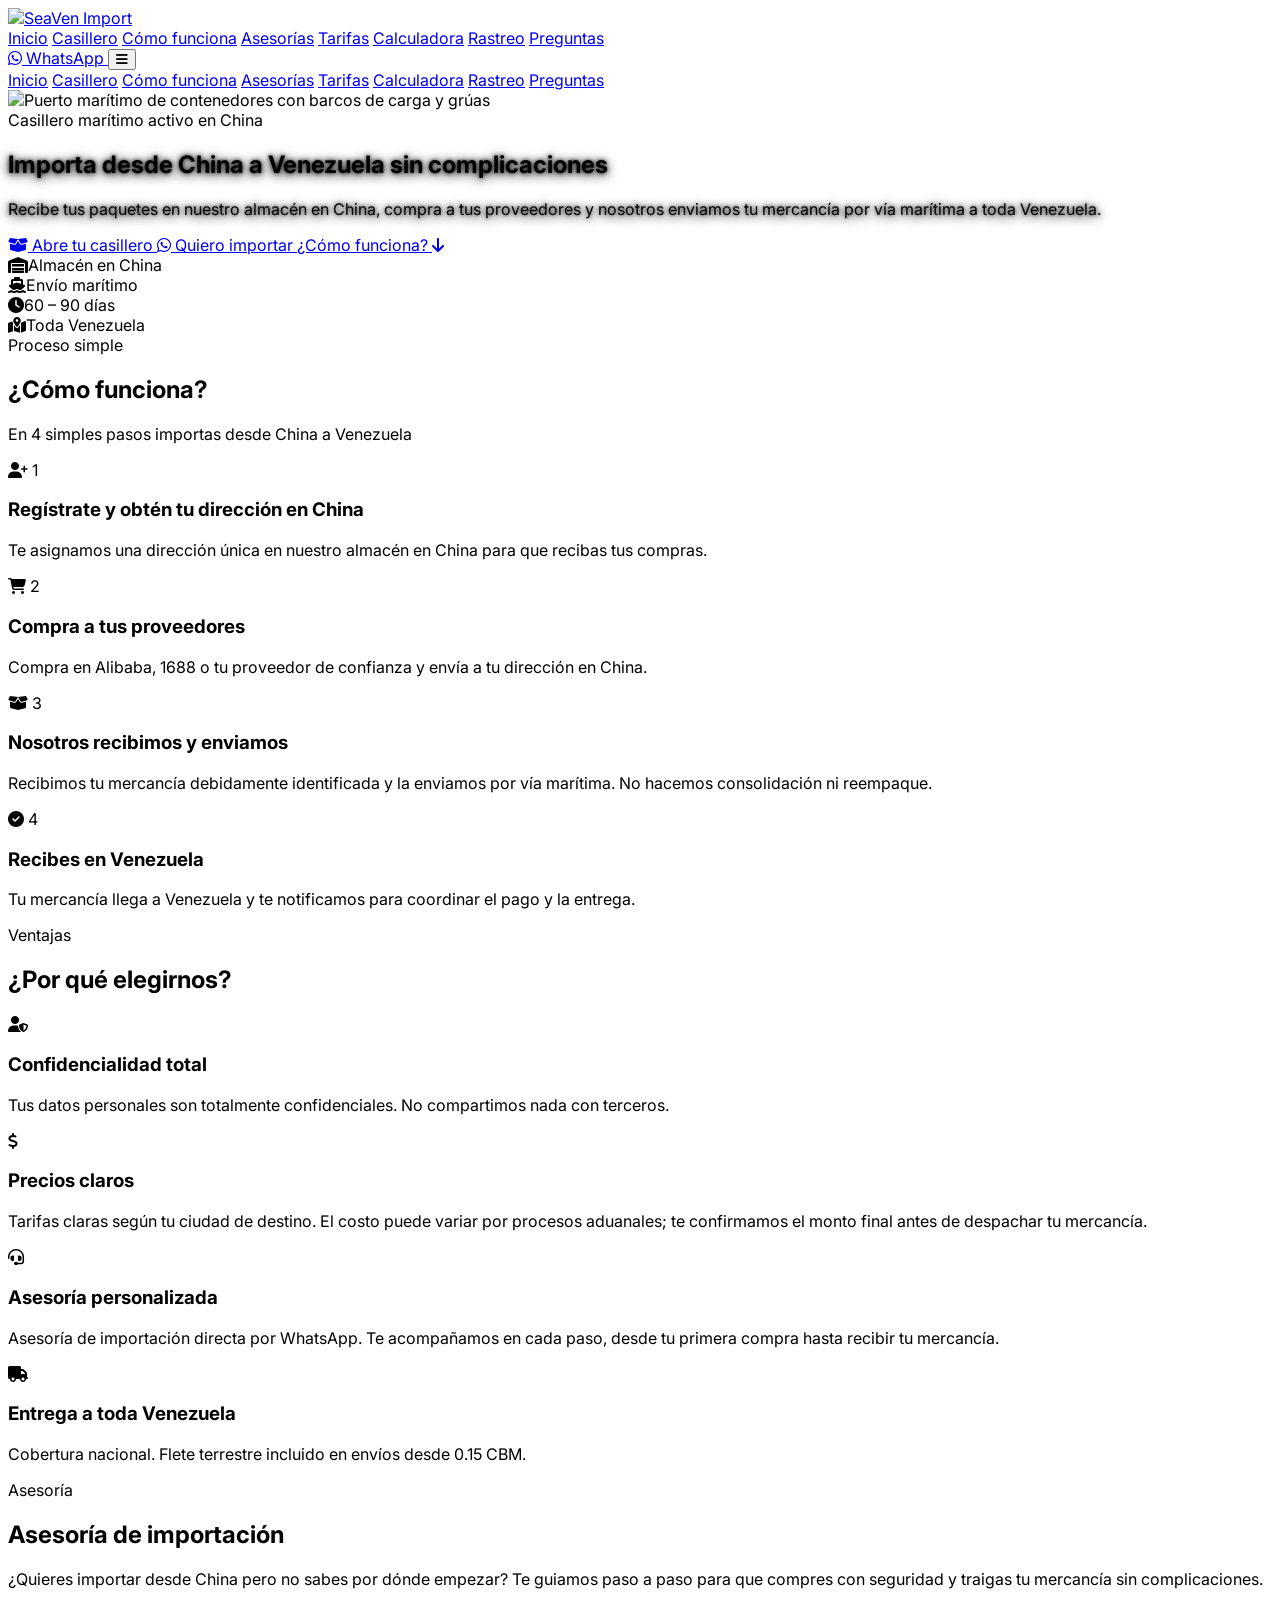
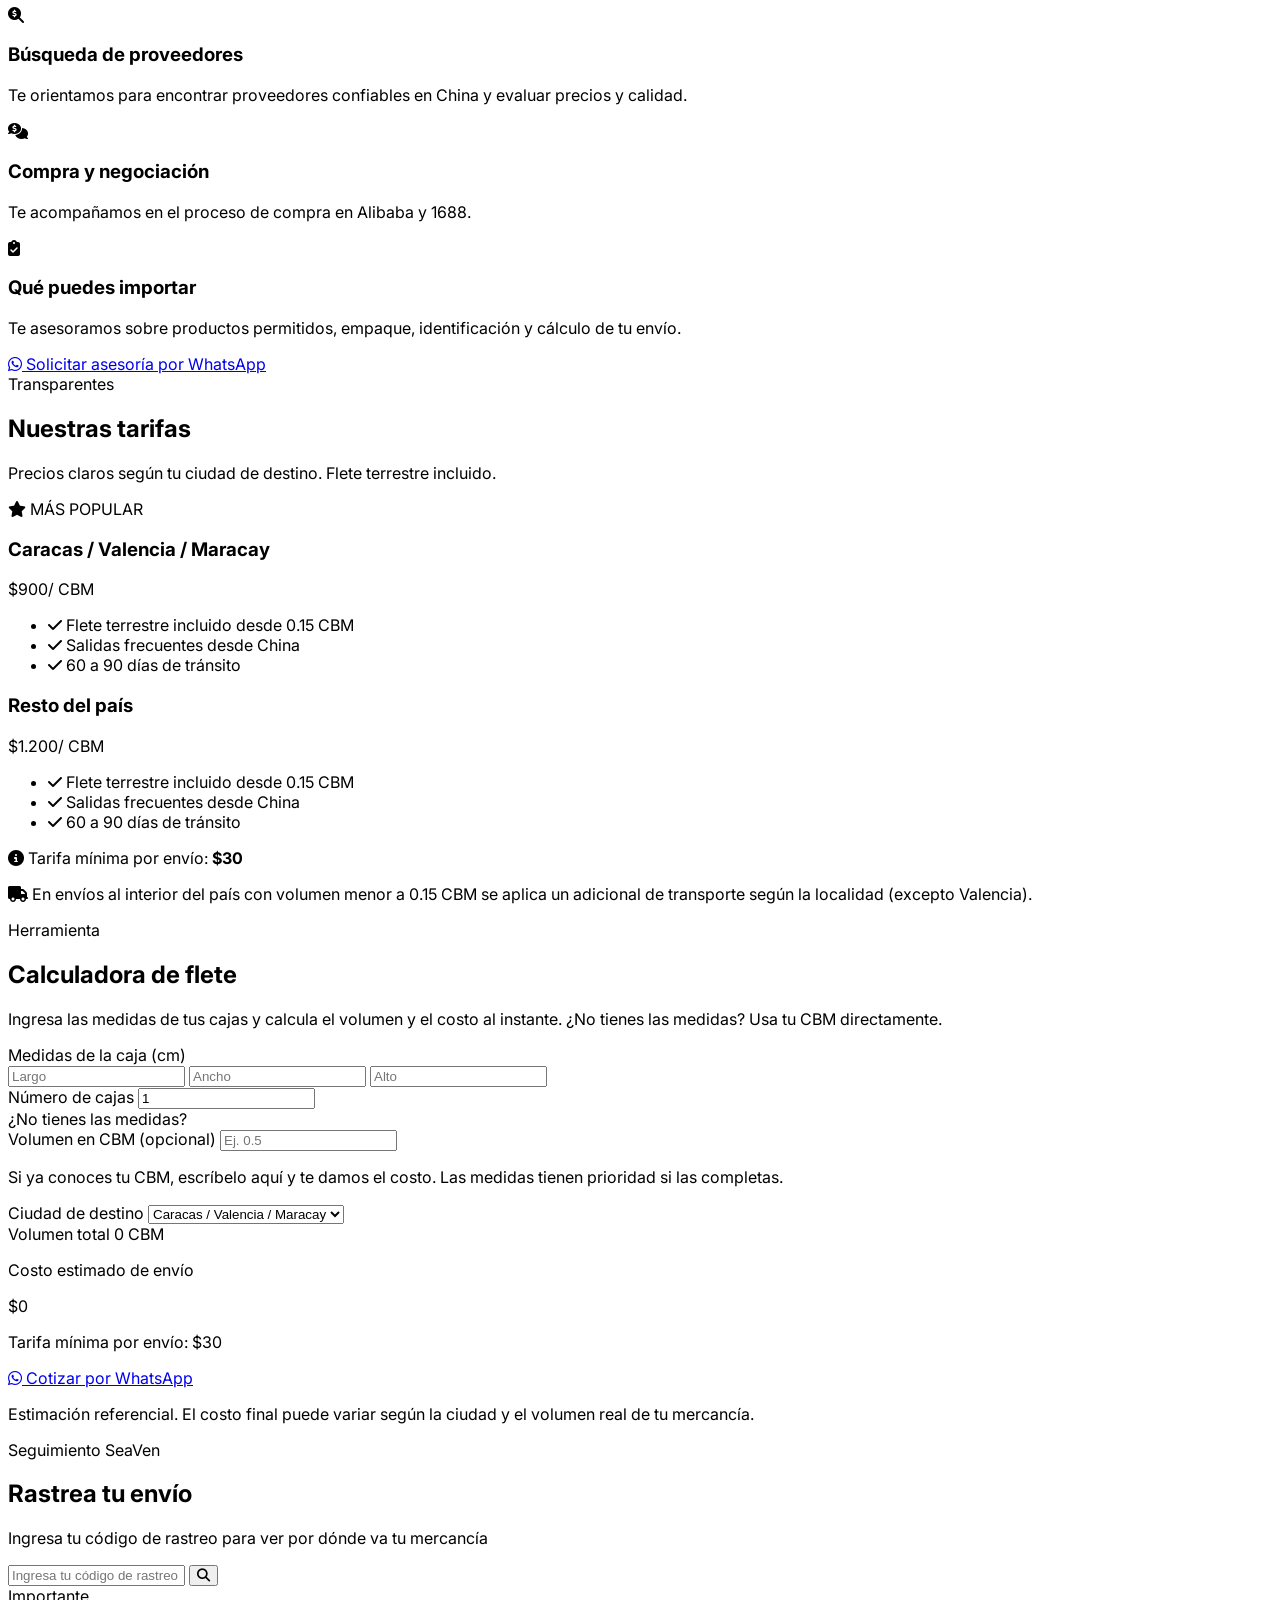
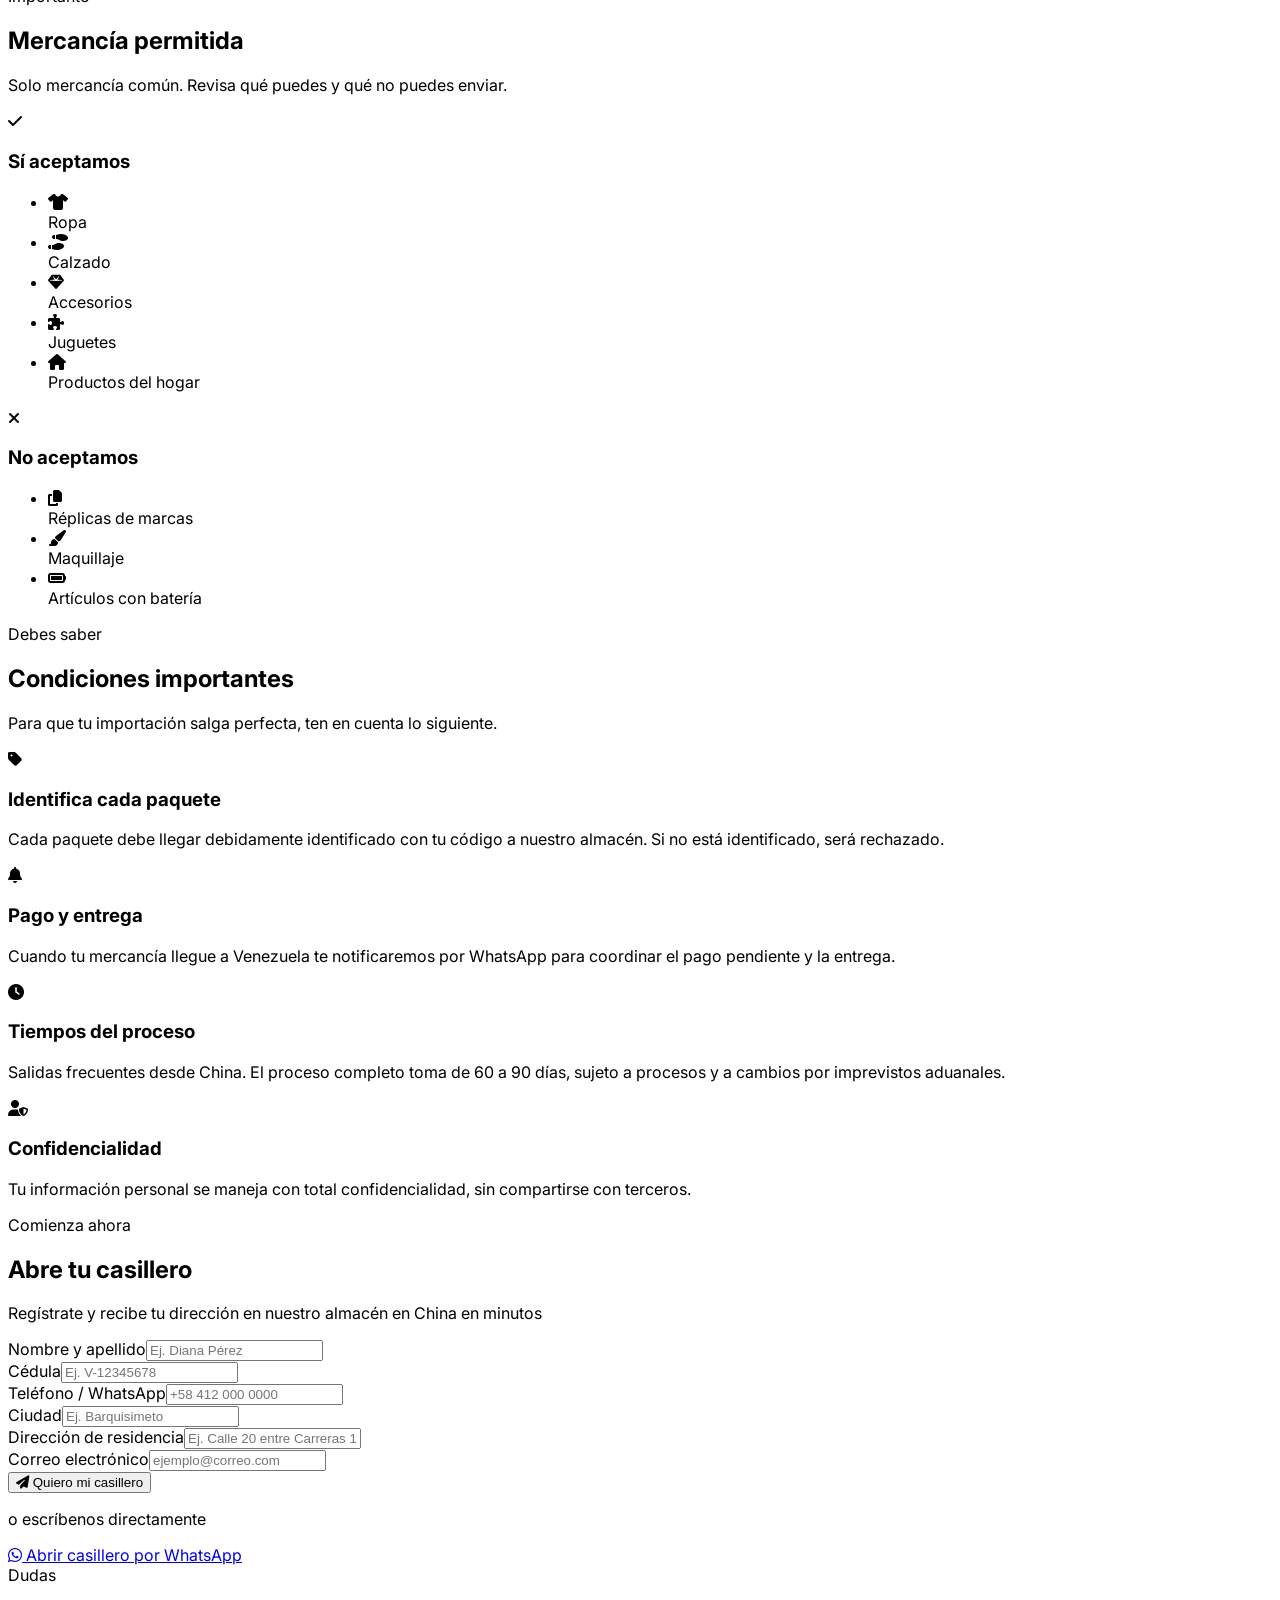
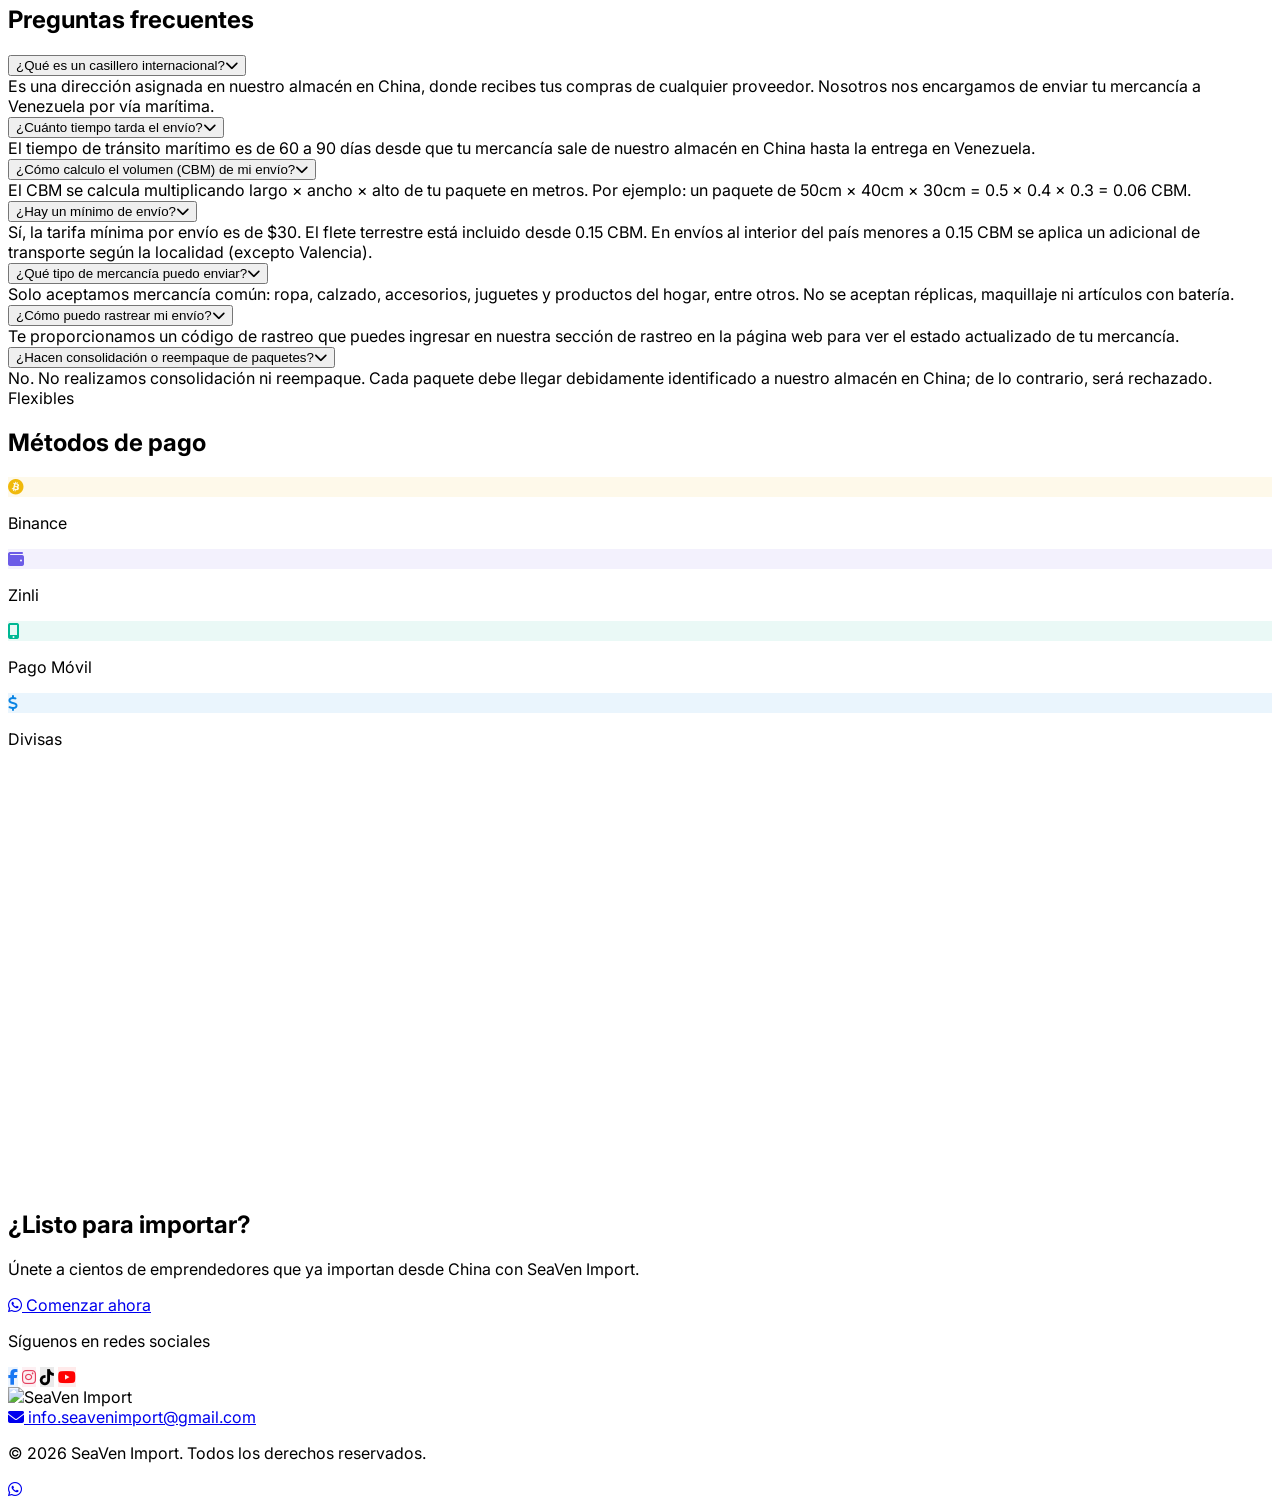
==== commit d0a79c5f: "hhhhhh" ====
--- a/index.html
+++ b/index.html
@@ -40,7 +40,7 @@
     .animate-pulse-dot { animation: pulse-dot 1.5s ease-in-out infinite; }
 
     /* Sombra para que el texto del hero se lea sobre la foto */
-    .texto-sombra { text-shadow: 0 2px 10px rgba(0,0,0,0.9), 0 0 2px rgba(0,0,0,0.6); }
+    .texto-sombra { text-shadow: 0 2px 12px rgba(0,0,0,1), 0 0 4px rgba(0,0,0,0.9); }
   </style>
 </head>
 
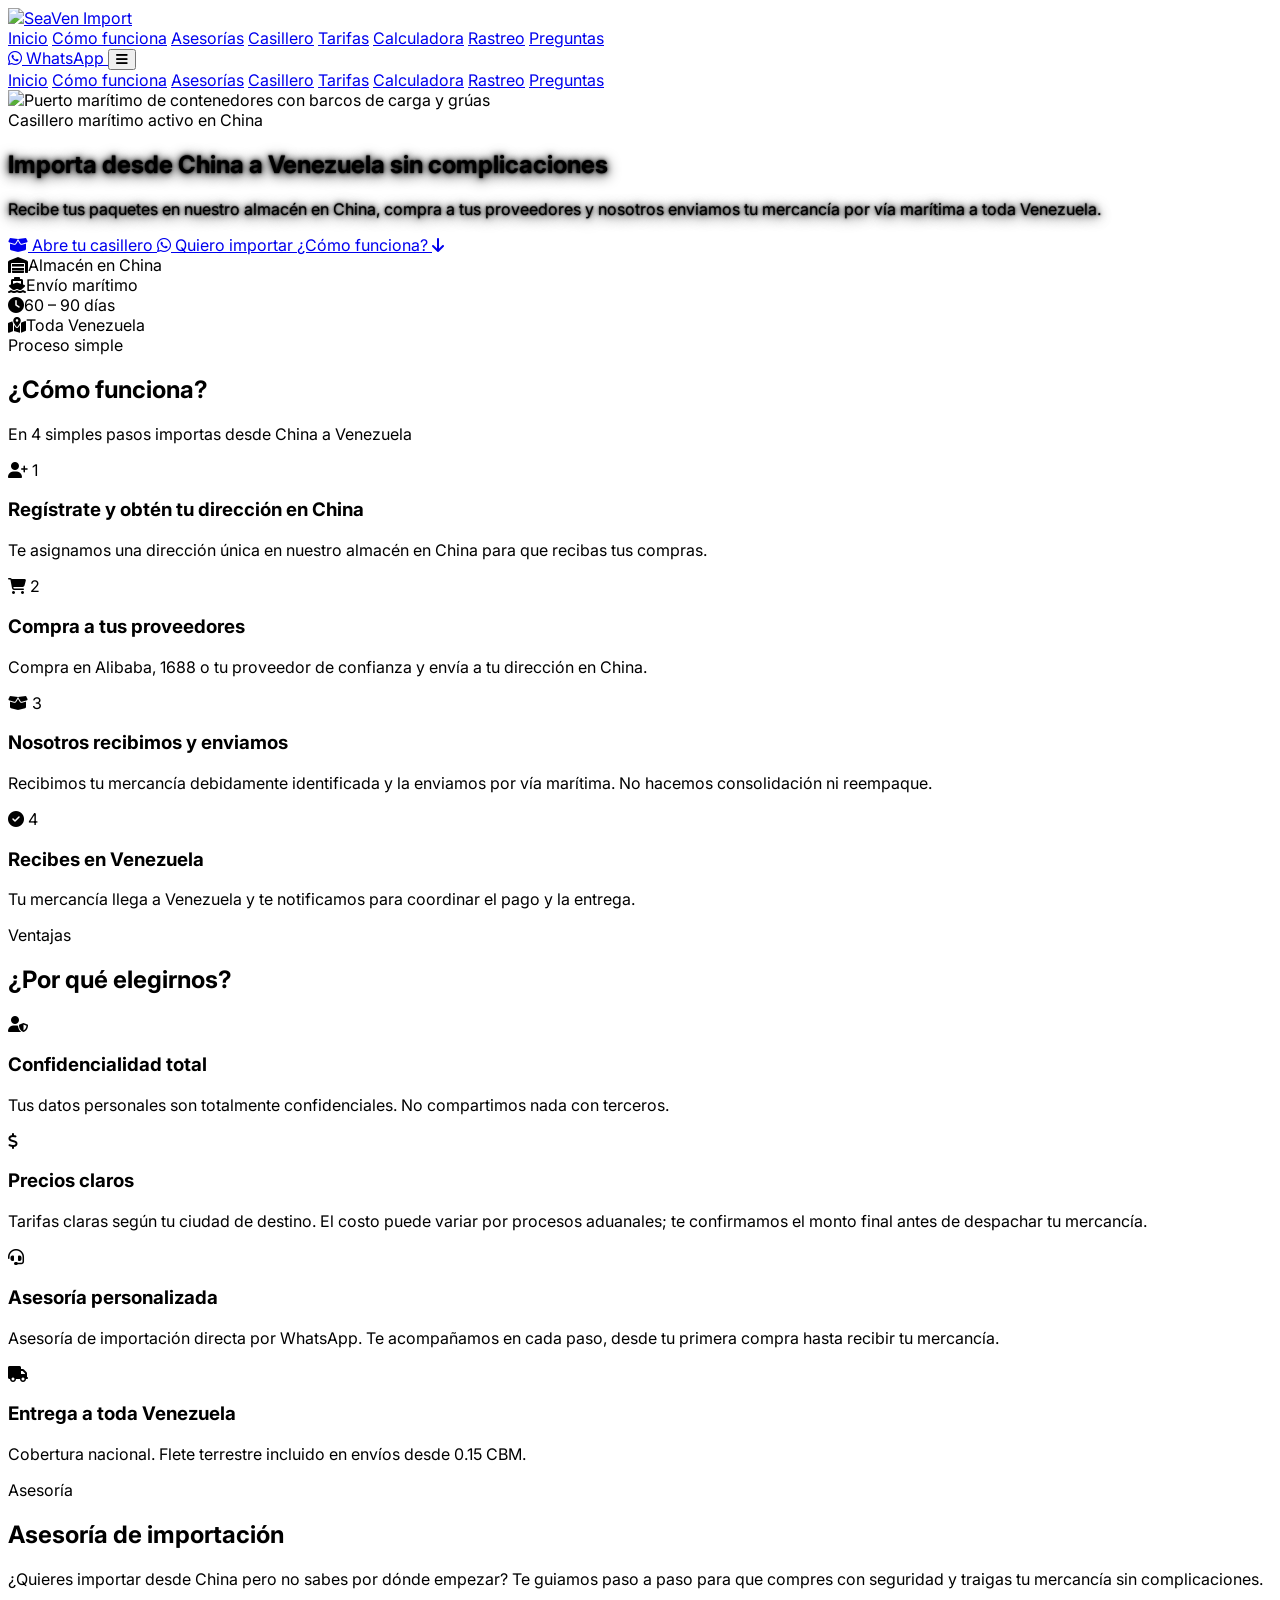
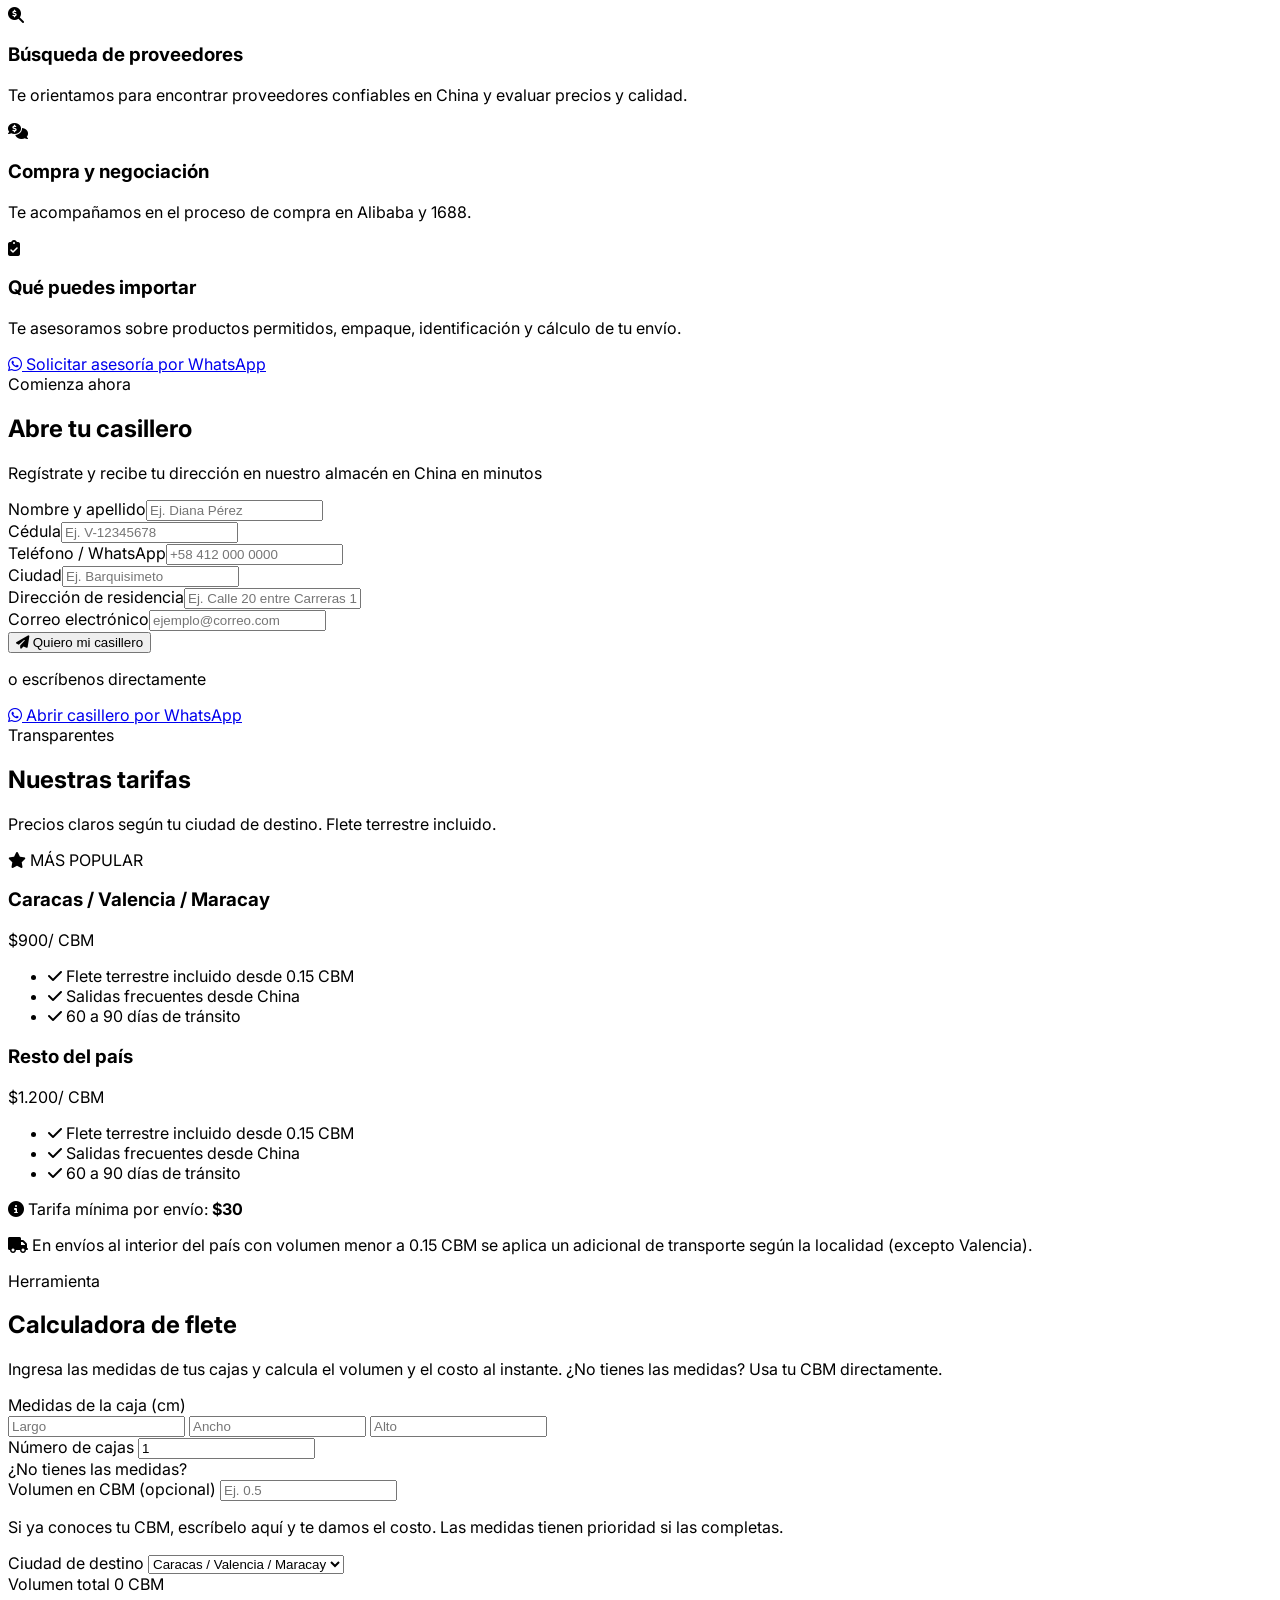
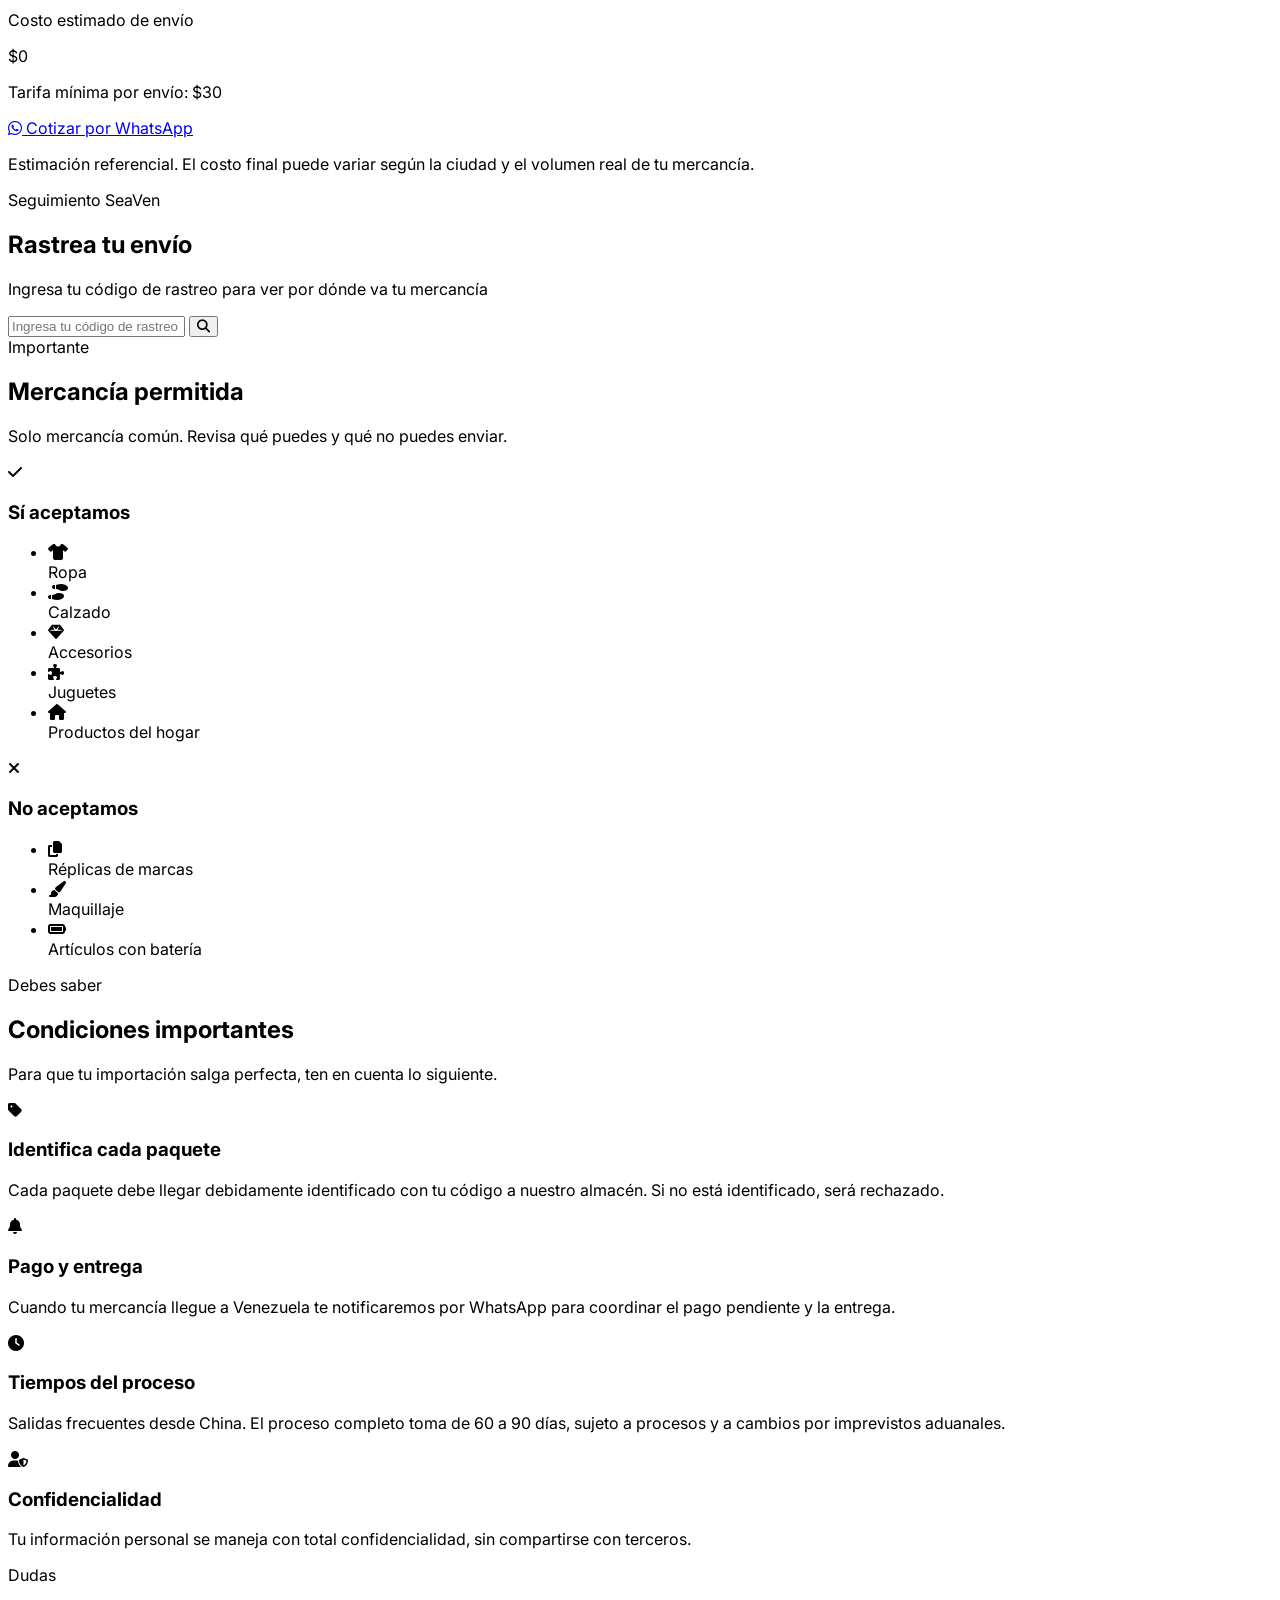
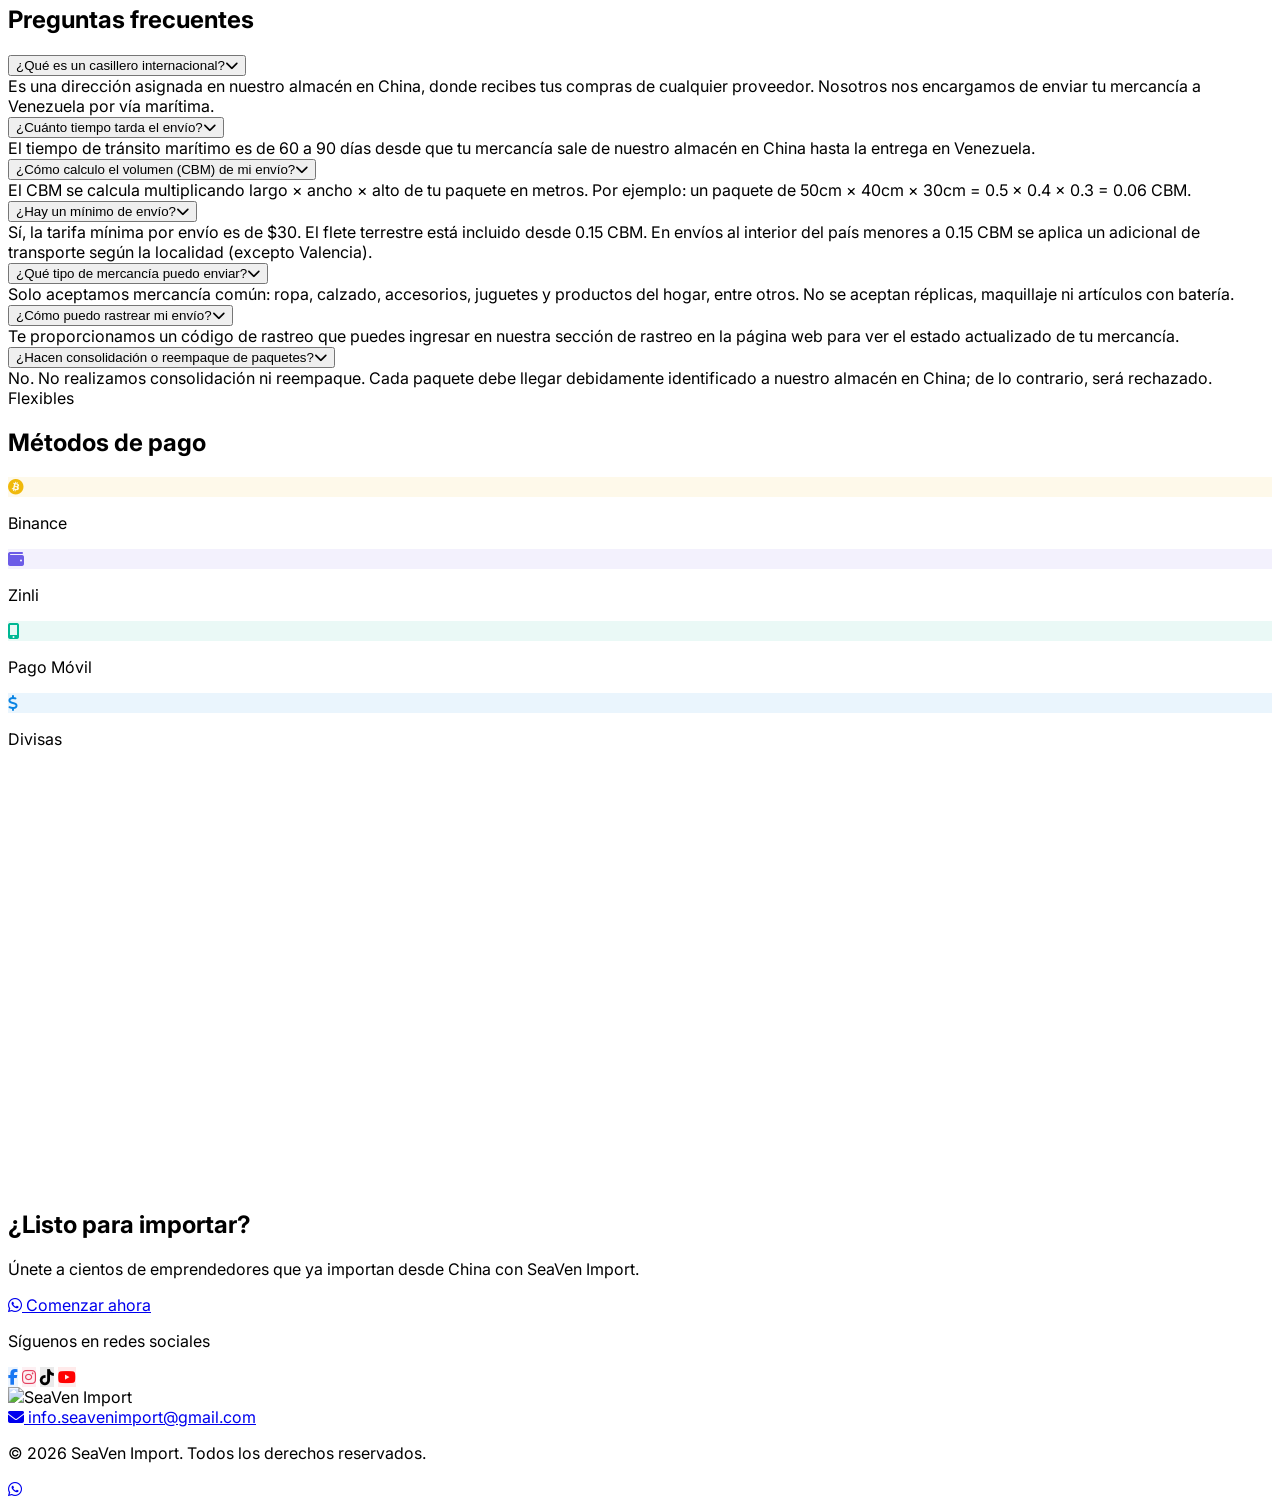
==== commit 84f38e71: "newwwpageeee" ====
--- a/index.html
+++ b/index.html
@@ -40,7 +40,7 @@
     .animate-pulse-dot { animation: pulse-dot 1.5s ease-in-out infinite; }
 
     /* Sombra para que el texto del hero se lea sobre la foto */
-    .texto-sombra { text-shadow: 0 2px 12px rgba(0,0,0,1), 0 0 4px rgba(0,0,0,0.9); }
+    .texto-sombra { text-shadow: 0 2px 14px rgba(0,0,0,1), 0 0 6px rgba(0,0,0,1), 0 0 2px rgba(0,0,0,1); }
   </style>
 </head>
 
@@ -57,9 +57,9 @@
       <!-- Menú de escritorio -->
       <nav class="hidden lg:flex items-center gap-5">
         <a href="#hero" class="text-white/80 hover:text-[#00d26a] text-sm font-medium whitespace-nowrap transition-colors">Inicio</a>
-        <a href="#registro" class="text-white/80 hover:text-[#00d26a] text-sm font-medium whitespace-nowrap transition-colors">Casillero</a>
         <a href="#como-funciona" class="text-white/80 hover:text-[#00d26a] text-sm font-medium whitespace-nowrap transition-colors">Cómo funciona</a>
         <a href="#asesorias" class="text-white/80 hover:text-[#00d26a] text-sm font-medium whitespace-nowrap transition-colors">Asesorías</a>
+        <a href="#registro" class="text-white/80 hover:text-[#00d26a] text-sm font-medium whitespace-nowrap transition-colors">Casillero</a>
         <a href="#tarifas" class="text-white/80 hover:text-[#00d26a] text-sm font-medium whitespace-nowrap transition-colors">Tarifas</a>
         <a href="#calculadora" class="text-white/80 hover:text-[#00d26a] text-sm font-medium whitespace-nowrap transition-colors">Calculadora</a>
         <a href="#rastreo" class="text-white/80 hover:text-[#00d26a] text-sm font-medium whitespace-nowrap transition-colors">Rastreo</a>
@@ -82,9 +82,9 @@
     <!-- Menú móvil -->
     <nav id="mobile-menu" class="hidden lg:hidden bg-[#0b2545] border-t border-white/10 pb-4">
       <a href="#hero" class="mobile-link block px-6 py-3 text-white/80 hover:text-[#00d26a] hover:bg-white/5 text-sm font-medium transition-colors">Inicio</a>
-      <a href="#registro" class="mobile-link block px-6 py-3 text-white/80 hover:text-[#00d26a] hover:bg-white/5 text-sm font-medium transition-colors">Casillero</a>
       <a href="#como-funciona" class="mobile-link block px-6 py-3 text-white/80 hover:text-[#00d26a] hover:bg-white/5 text-sm font-medium transition-colors">Cómo funciona</a>
       <a href="#asesorias" class="mobile-link block px-6 py-3 text-white/80 hover:text-[#00d26a] hover:bg-white/5 text-sm font-medium transition-colors">Asesorías</a>
+      <a href="#registro" class="mobile-link block px-6 py-3 text-white/80 hover:text-[#00d26a] hover:bg-white/5 text-sm font-medium transition-colors">Casillero</a>
       <a href="#tarifas" class="mobile-link block px-6 py-3 text-white/80 hover:text-[#00d26a] hover:bg-white/5 text-sm font-medium transition-colors">Tarifas</a>
       <a href="#calculadora" class="mobile-link block px-6 py-3 text-white/80 hover:text-[#00d26a] hover:bg-white/5 text-sm font-medium transition-colors">Calculadora</a>
       <a href="#rastreo" class="mobile-link block px-6 py-3 text-white/80 hover:text-[#00d26a] hover:bg-white/5 text-sm font-medium transition-colors">Rastreo</a>
@@ -247,6 +247,37 @@
            class="inline-flex items-center gap-2 bg-[#00d26a] text-[#0b2545] font-bold px-8 py-4 rounded-full shadow-lg hover:bg-[#00bd5f] hover:scale-105 transition-all duration-300">
           <i class="fab fa-whatsapp text-xl"></i> Solicitar asesoría por WhatsApp
         </a>
+      </div>
+    </div>
+  </section>
+
+  <!-- ========================= REGISTRO / CASILLERO ========================= -->
+  <section id="registro" class="py-10 md:py-14 bg-white scroll-mt-16">
+    <div class="max-w-[1200px] mx-auto px-4 sm:px-6">
+      <div class="text-center mb-8">
+        <span class="inline-block bg-[#00d26a]/10 text-[#00d26a] text-sm font-semibold px-4 py-1.5 rounded-full mb-4">Comienza ahora</span>
+        <h2 class="text-3xl sm:text-4xl font-extrabold text-[#0b2545] tracking-tight">Abre tu casillero</h2>
+        <p class="mt-4 text-gray-500 max-w-xl mx-auto">Regístrate y recibe tu dirección en nuestro almacén en China en minutos</p>
+      </div>
+      <div class="fade-in-section max-w-lg mx-auto bg-gradient-to-br from-[#0b2545] to-[#134074] rounded-2xl p-8 shadow-xl">
+        <form action="https://formsubmit.co/info.seavenimport@gmail.com" method="POST" class="space-y-4">
+          <input type="hidden" name="_subject" value="Nuevo registro de casillero - SeaVen Import" />
+          <input type="hidden" name="_next" value="https://seavenimport.com/gracias.html" />
+          <input type="hidden" name="_captcha" value="true" />
+          <input type="text" name="_honey" style="display:none" tabindex="-1" autocomplete="off" />
+          <input type="hidden" name="_template" value="table" />
+          <div><label class="block text-white/80 text-sm font-medium mb-1">Nombre y apellido</label><input type="text" name="Nombre y apellido" required placeholder="Ej. Diana Pérez" class="w-full px-4 py-3 rounded-xl bg-white/10 border border-white/20 text-white placeholder-white/40 focus:border-[#00d26a] focus:ring-2 focus:ring-[#00d26a]/20 outline-none transition-all" /></div>
+          <div><label class="block text-white/80 text-sm font-medium mb-1">Cédula</label><input type="text" name="Cédula" required placeholder="Ej. V-12345678" class="w-full px-4 py-3 rounded-xl bg-white/10 border border-white/20 text-white placeholder-white/40 focus:border-[#00d26a] focus:ring-2 focus:ring-[#00d26a]/20 outline-none transition-all" /></div>
+          <div><label class="block text-white/80 text-sm font-medium mb-1">Teléfono / WhatsApp</label><input type="tel" name="Teléfono" required placeholder="+58 412 000 0000" class="w-full px-4 py-3 rounded-xl bg-white/10 border border-white/20 text-white placeholder-white/40 focus:border-[#00d26a] focus:ring-2 focus:ring-[#00d26a]/20 outline-none transition-all" /></div>
+          <div><label class="block text-white/80 text-sm font-medium mb-1">Ciudad</label><input type="text" name="Ciudad" required placeholder="Ej. Barquisimeto" class="w-full px-4 py-3 rounded-xl bg-white/10 border border-white/20 text-white placeholder-white/40 focus:border-[#00d26a] focus:ring-2 focus:ring-[#00d26a]/20 outline-none transition-all" /></div>
+          <div><label class="block text-white/80 text-sm font-medium mb-1">Dirección de residencia</label><input type="text" name="Dirección de residencia" required placeholder="Ej. Calle 20 entre Carreras 15 y 16" class="w-full px-4 py-3 rounded-xl bg-white/10 border border-white/20 text-white placeholder-white/40 focus:border-[#00d26a] focus:ring-2 focus:ring-[#00d26a]/20 outline-none transition-all" /></div>
+          <div><label class="block text-white/80 text-sm font-medium mb-1">Correo electrónico</label><input type="email" name="Correo" required placeholder="ejemplo@correo.com" class="w-full px-4 py-3 rounded-xl bg-white/10 border border-white/20 text-white placeholder-white/40 focus:border-[#00d26a] focus:ring-2 focus:ring-[#00d26a]/20 outline-none transition-all" /></div>
+          <button type="submit" class="w-full bg-[#00d26a] hover:bg-[#00b85c] text-[#0b2545] font-bold text-base px-6 py-4 rounded-xl transition-all hover:scale-[1.02] shadow-lg mt-2"><i class="fas fa-paper-plane mr-2"></i> Quiero mi casillero</button>
+        </form>
+        <div class="mt-4 text-center">
+          <p class="text-white/40 text-xs">o escríbenos directamente</p>
+          <a href="https://wa.me/584225007780?text=Hola%2C%20quiero%20abrir%20mi%20casillero%20en%20SeaVen%20Import" target="_blank" rel="noopener noreferrer" class="inline-flex items-center gap-2 text-[#00d26a] hover:text-[#00b85c] text-sm font-semibold mt-2 transition-colors"><i class="fab fa-whatsapp"></i> Abrir casillero por WhatsApp</a>
+        </div>
       </div>
     </div>
   </section>
@@ -415,36 +446,6 @@
         <div class="fade-in-section flex gap-4 bg-[#f0f4f8] rounded-2xl p-6"><div class="w-12 h-12 flex-shrink-0 bg-gradient-to-br from-[#0b2545] to-[#1a6fbb] rounded-xl flex items-center justify-center"><i class="fas fa-bell text-[#00d26a] text-lg"></i></div><div><h3 class="text-base font-bold text-[#0b2545] mb-1">Pago y entrega</h3><p class="text-gray-500 text-sm leading-relaxed">Cuando tu mercancía llegue a Venezuela te notificaremos por WhatsApp para coordinar el pago pendiente y la entrega.</p></div></div>
         <div class="fade-in-section flex gap-4 bg-[#f0f4f8] rounded-2xl p-6"><div class="w-12 h-12 flex-shrink-0 bg-gradient-to-br from-[#0b2545] to-[#1a6fbb] rounded-xl flex items-center justify-center"><i class="fas fa-clock text-[#00d26a] text-lg"></i></div><div><h3 class="text-base font-bold text-[#0b2545] mb-1">Tiempos del proceso</h3><p class="text-gray-500 text-sm leading-relaxed">Salidas frecuentes desde China. El proceso completo toma de 60 a 90 días, sujeto a procesos y a cambios por imprevistos aduanales.</p></div></div>
         <div class="fade-in-section flex gap-4 bg-[#f0f4f8] rounded-2xl p-6"><div class="w-12 h-12 flex-shrink-0 bg-gradient-to-br from-[#0b2545] to-[#1a6fbb] rounded-xl flex items-center justify-center"><i class="fas fa-user-shield text-[#00d26a] text-lg"></i></div><div><h3 class="text-base font-bold text-[#0b2545] mb-1">Confidencialidad</h3><p class="text-gray-500 text-sm leading-relaxed">Tu información personal se maneja con total confidencialidad, sin compartirse con terceros.</p></div></div>
-      </div>
-    </div>
-  </section>
-
-  <!-- ========================= REGISTRO / CASILLERO ========================= -->
-  <section id="registro" class="py-10 md:py-14 bg-white scroll-mt-16">
-    <div class="max-w-[1200px] mx-auto px-4 sm:px-6">
-      <div class="text-center mb-8">
-        <span class="inline-block bg-[#00d26a]/10 text-[#00d26a] text-sm font-semibold px-4 py-1.5 rounded-full mb-4">Comienza ahora</span>
-        <h2 class="text-3xl sm:text-4xl font-extrabold text-[#0b2545] tracking-tight">Abre tu casillero</h2>
-        <p class="mt-4 text-gray-500 max-w-xl mx-auto">Regístrate y recibe tu dirección en nuestro almacén en China en minutos</p>
-      </div>
-      <div class="fade-in-section max-w-lg mx-auto bg-gradient-to-br from-[#0b2545] to-[#134074] rounded-2xl p-8 shadow-xl">
-        <form action="https://formsubmit.co/info.seavenimport@gmail.com" method="POST" class="space-y-4">
-          <input type="hidden" name="_subject" value="Nuevo registro de casillero - SeaVen Import" />
-          <input type="hidden" name="_next" value="https://seavenimport.com/gracias.html" />
-          <input type="hidden" name="_captcha" value="false" />
-          <input type="hidden" name="_template" value="table" />
-          <div><label class="block text-white/80 text-sm font-medium mb-1">Nombre y apellido</label><input type="text" name="Nombre y apellido" required placeholder="Ej. Diana Pérez" class="w-full px-4 py-3 rounded-xl bg-white/10 border border-white/20 text-white placeholder-white/40 focus:border-[#00d26a] focus:ring-2 focus:ring-[#00d26a]/20 outline-none transition-all" /></div>
-          <div><label class="block text-white/80 text-sm font-medium mb-1">Cédula</label><input type="text" name="Cédula" required placeholder="Ej. V-12345678" class="w-full px-4 py-3 rounded-xl bg-white/10 border border-white/20 text-white placeholder-white/40 focus:border-[#00d26a] focus:ring-2 focus:ring-[#00d26a]/20 outline-none transition-all" /></div>
-          <div><label class="block text-white/80 text-sm font-medium mb-1">Teléfono / WhatsApp</label><input type="tel" name="Teléfono" required placeholder="+58 412 000 0000" class="w-full px-4 py-3 rounded-xl bg-white/10 border border-white/20 text-white placeholder-white/40 focus:border-[#00d26a] focus:ring-2 focus:ring-[#00d26a]/20 outline-none transition-all" /></div>
-          <div><label class="block text-white/80 text-sm font-medium mb-1">Ciudad</label><input type="text" name="Ciudad" required placeholder="Ej. Barquisimeto" class="w-full px-4 py-3 rounded-xl bg-white/10 border border-white/20 text-white placeholder-white/40 focus:border-[#00d26a] focus:ring-2 focus:ring-[#00d26a]/20 outline-none transition-all" /></div>
-          <div><label class="block text-white/80 text-sm font-medium mb-1">Dirección de residencia</label><input type="text" name="Dirección de residencia" required placeholder="Ej. Calle 20 entre Carreras 15 y 16" class="w-full px-4 py-3 rounded-xl bg-white/10 border border-white/20 text-white placeholder-white/40 focus:border-[#00d26a] focus:ring-2 focus:ring-[#00d26a]/20 outline-none transition-all" /></div>
-          <div><label class="block text-white/80 text-sm font-medium mb-1">Correo electrónico</label><input type="email" name="Correo" required placeholder="ejemplo@correo.com" class="w-full px-4 py-3 rounded-xl bg-white/10 border border-white/20 text-white placeholder-white/40 focus:border-[#00d26a] focus:ring-2 focus:ring-[#00d26a]/20 outline-none transition-all" /></div>
-          <button type="submit" class="w-full bg-[#00d26a] hover:bg-[#00b85c] text-[#0b2545] font-bold text-base px-6 py-4 rounded-xl transition-all hover:scale-[1.02] shadow-lg mt-2"><i class="fas fa-paper-plane mr-2"></i> Quiero mi casillero</button>
-        </form>
-        <div class="mt-4 text-center">
-          <p class="text-white/40 text-xs">o escríbenos directamente</p>
-          <a href="https://wa.me/584225007780?text=Hola%2C%20quiero%20abrir%20mi%20casillero%20en%20SeaVen%20Import" target="_blank" rel="noopener noreferrer" class="inline-flex items-center gap-2 text-[#00d26a] hover:text-[#00b85c] text-sm font-semibold mt-2 transition-colors"><i class="fab fa-whatsapp"></i> Abrir casillero por WhatsApp</a>
-        </div>
       </div>
     </div>
   </section>
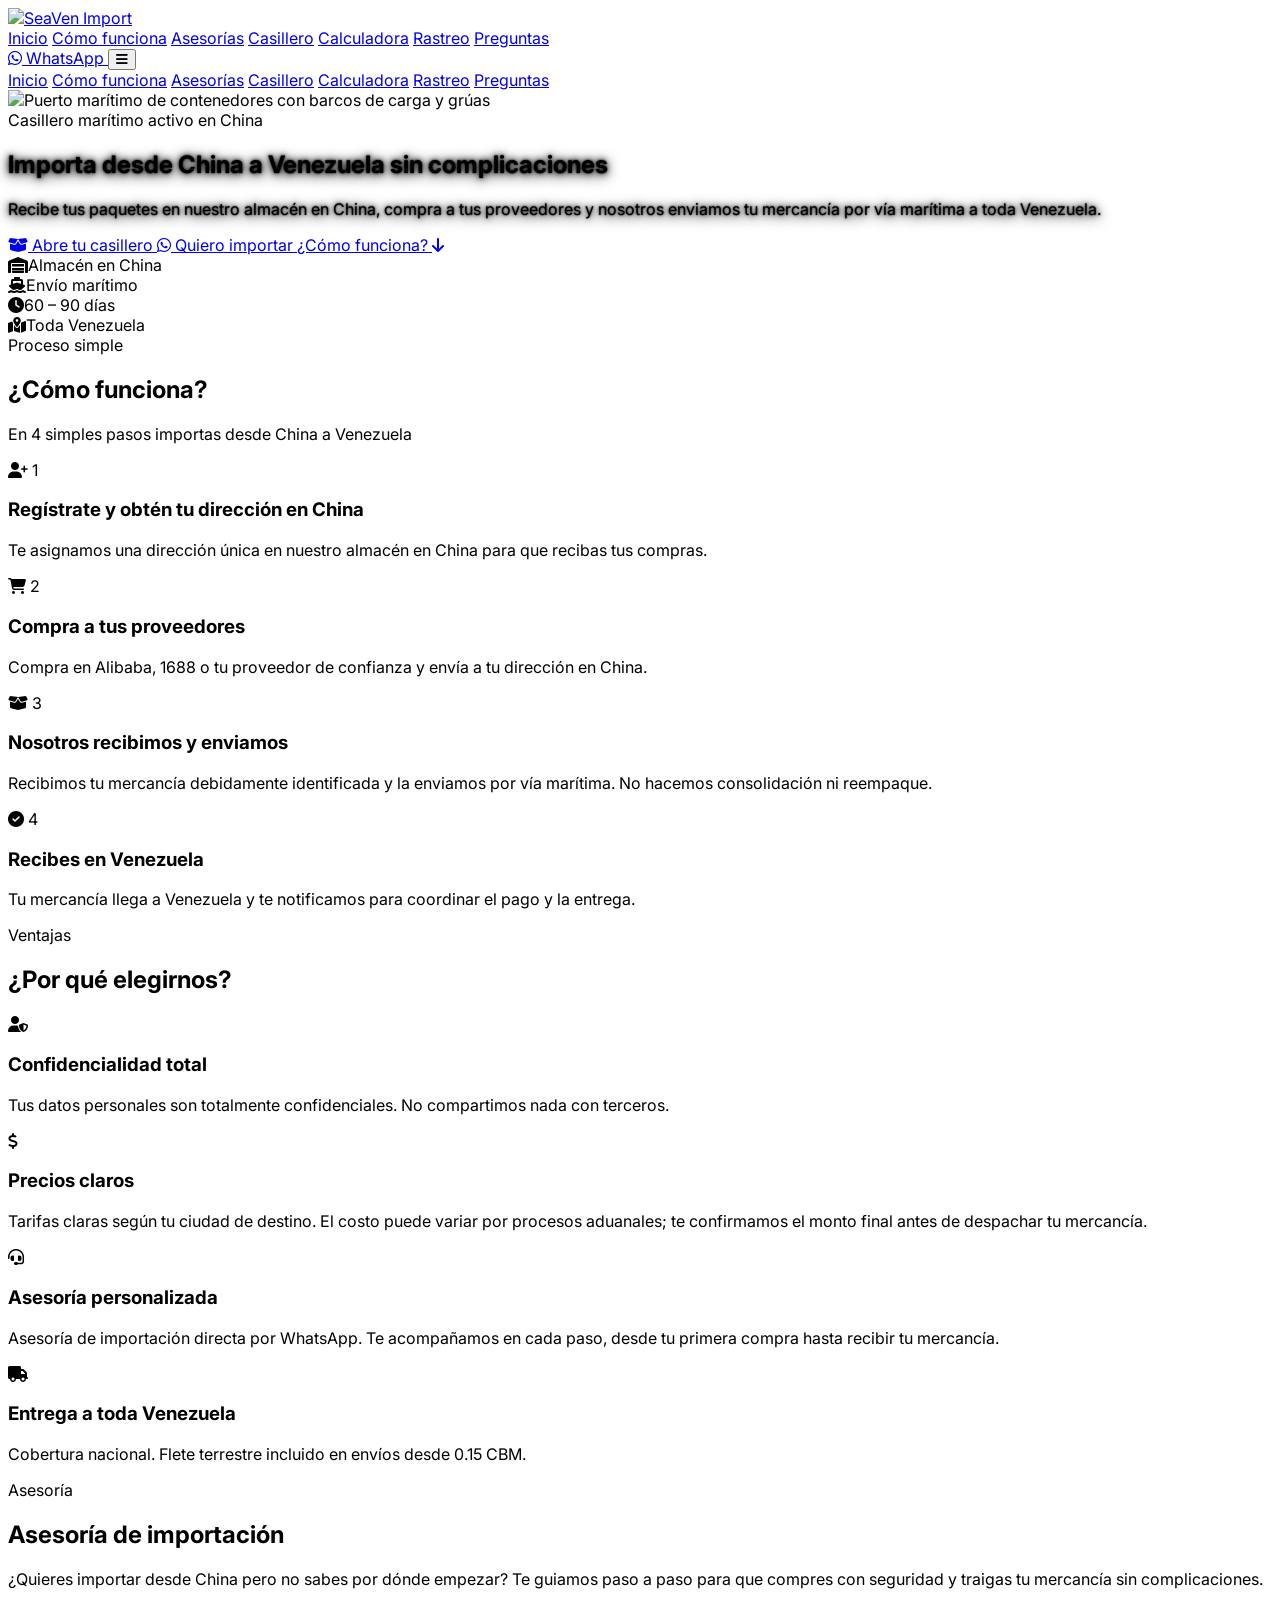
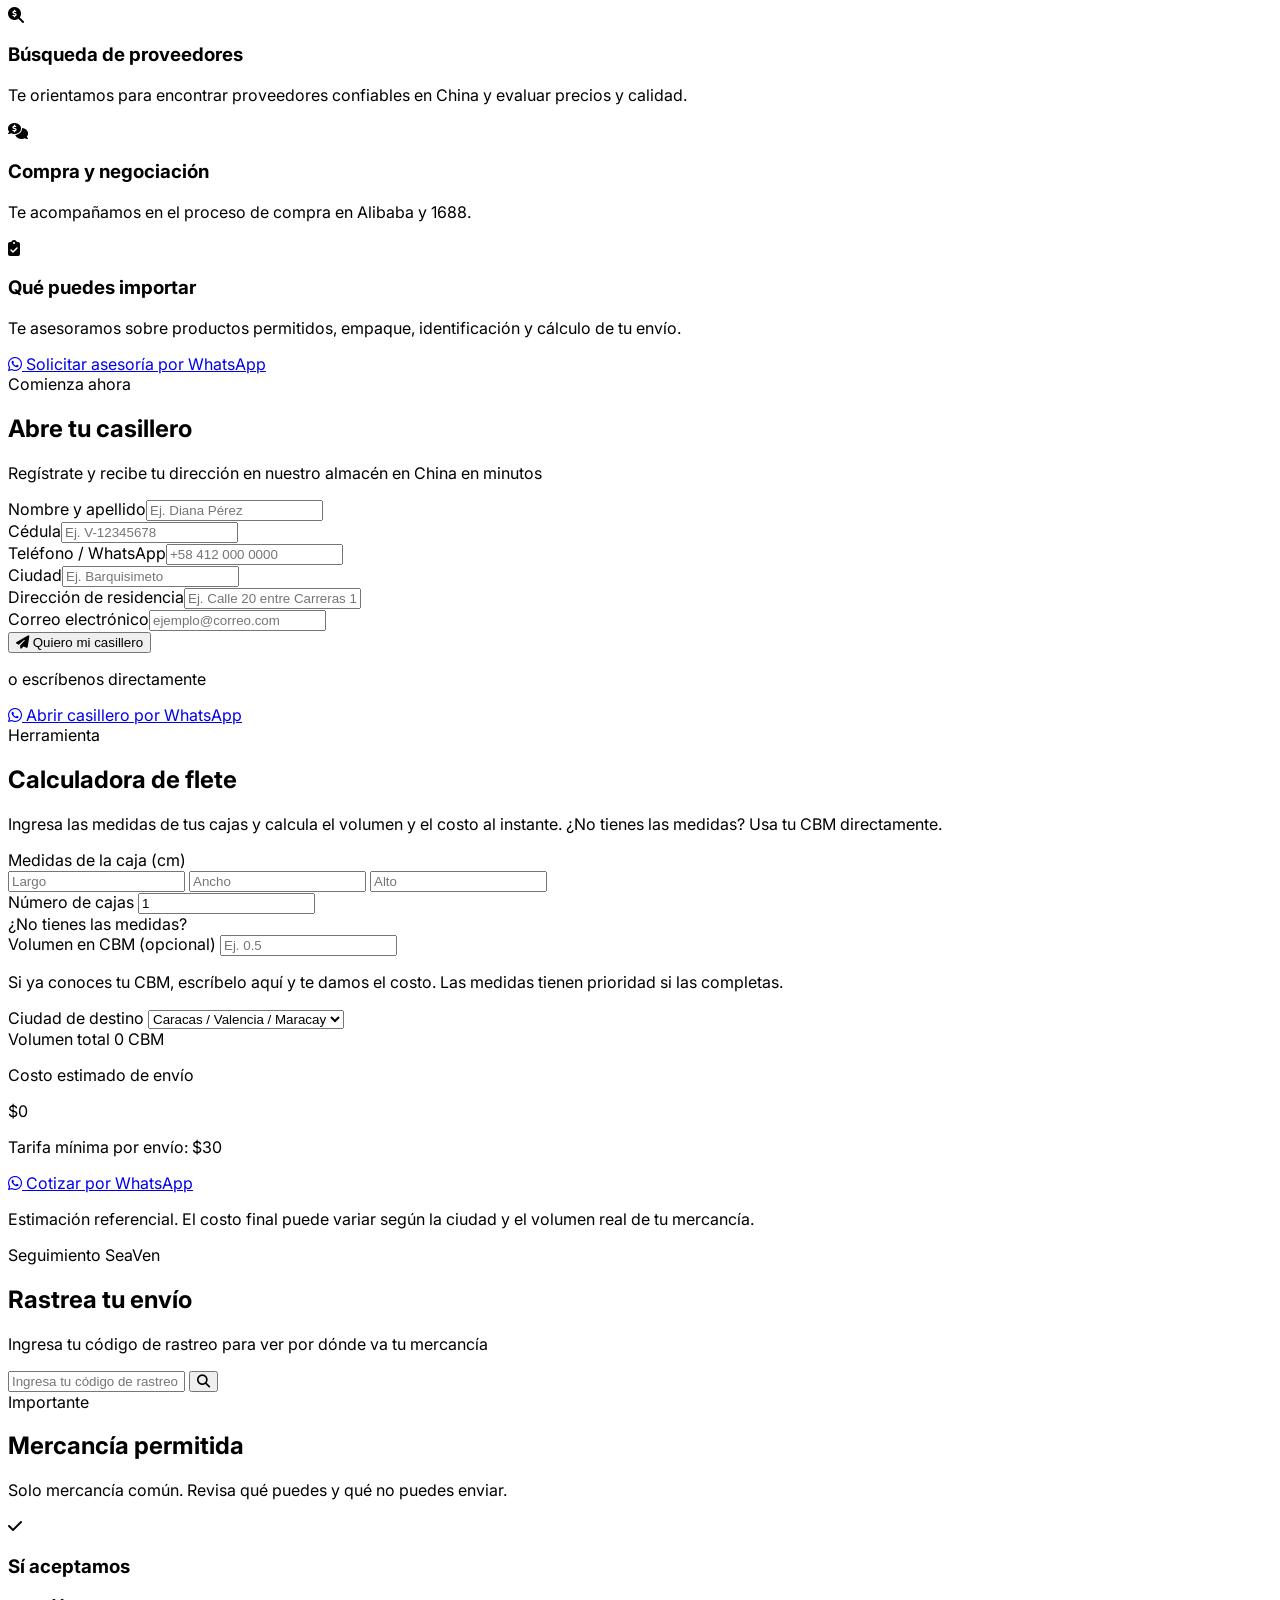
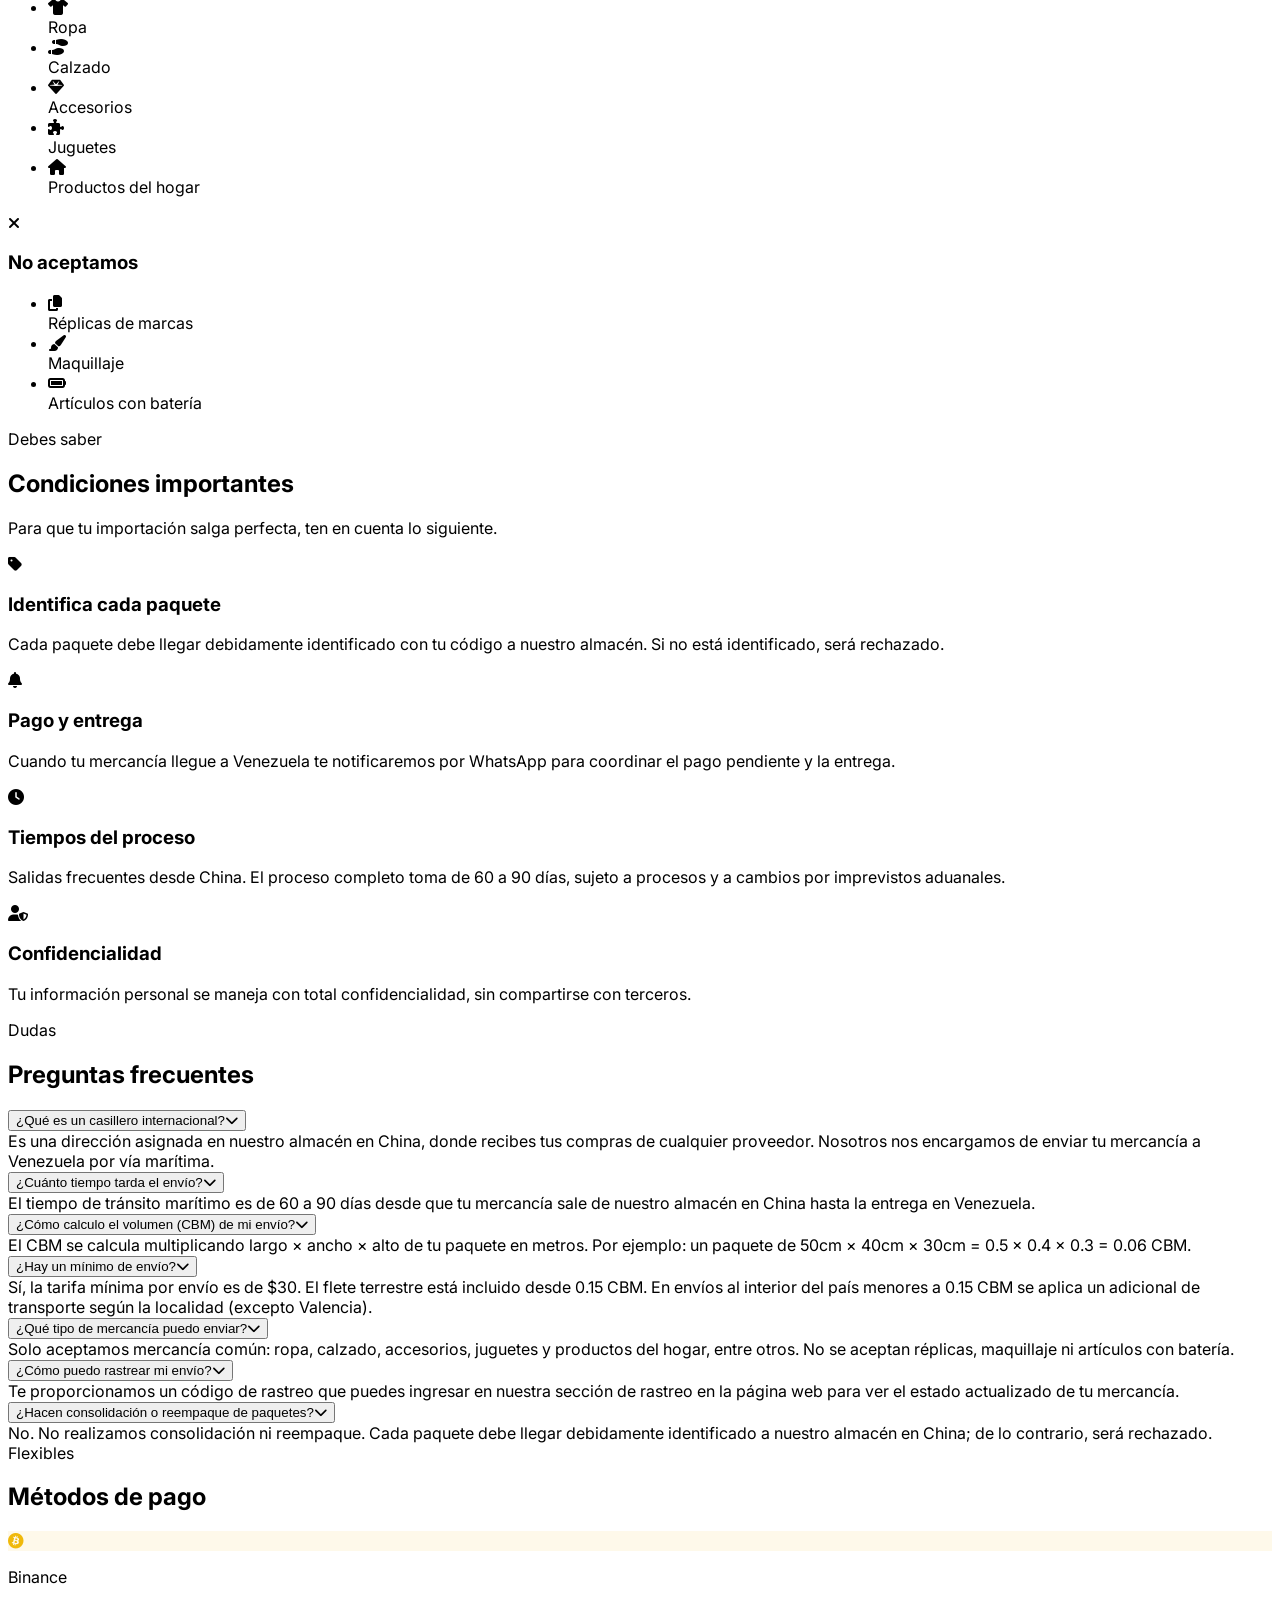
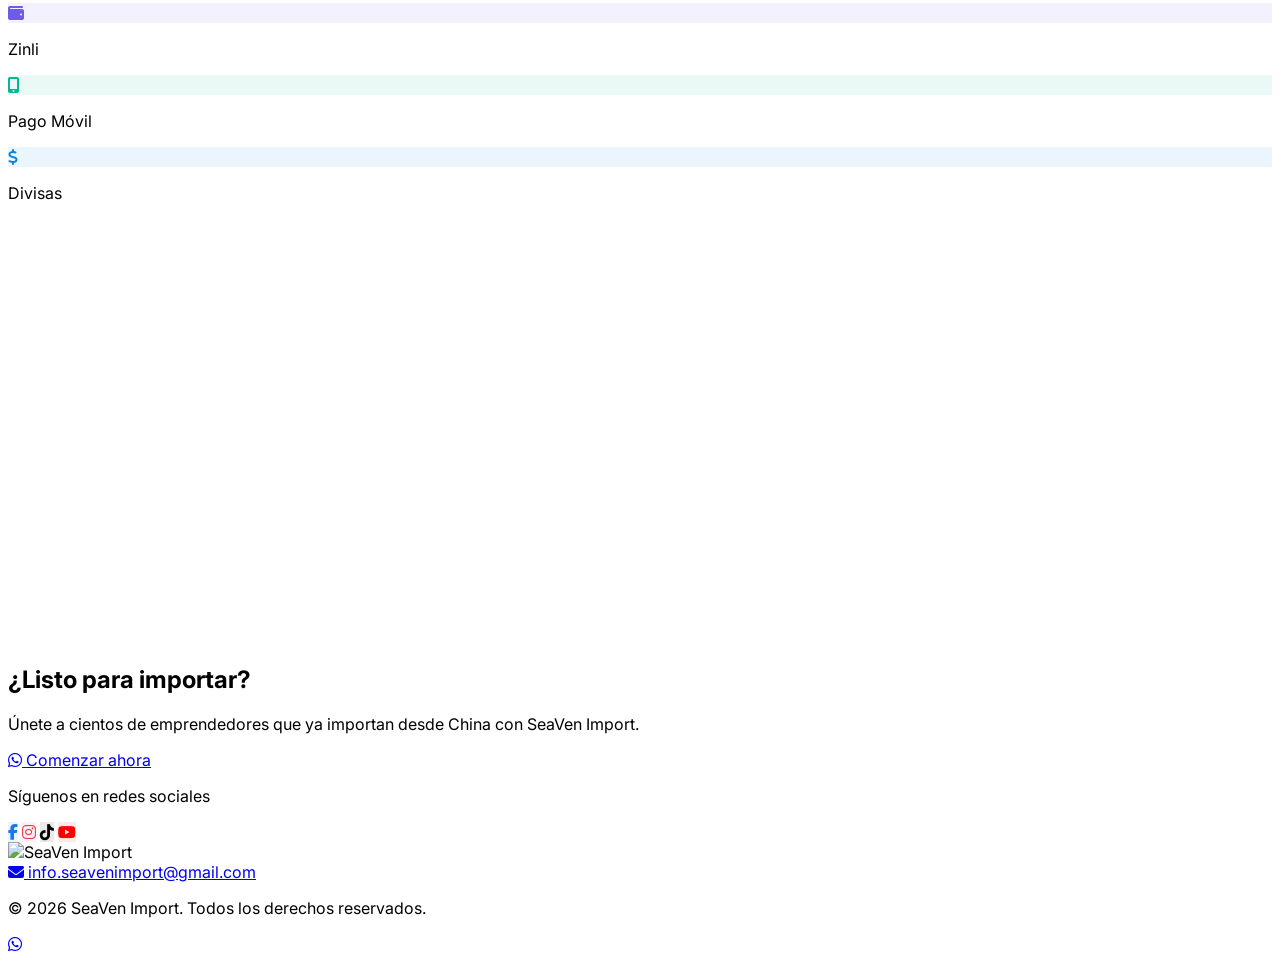
==== commit d5ae495a: "cambioooosss" ====
--- a/index.html
+++ b/index.html
@@ -60,7 +60,6 @@
         <a href="#como-funciona" class="text-white/80 hover:text-[#00d26a] text-sm font-medium whitespace-nowrap transition-colors">Cómo funciona</a>
         <a href="#asesorias" class="text-white/80 hover:text-[#00d26a] text-sm font-medium whitespace-nowrap transition-colors">Asesorías</a>
         <a href="#registro" class="text-white/80 hover:text-[#00d26a] text-sm font-medium whitespace-nowrap transition-colors">Casillero</a>
-        <a href="#tarifas" class="text-white/80 hover:text-[#00d26a] text-sm font-medium whitespace-nowrap transition-colors">Tarifas</a>
         <a href="#calculadora" class="text-white/80 hover:text-[#00d26a] text-sm font-medium whitespace-nowrap transition-colors">Calculadora</a>
         <a href="#rastreo" class="text-white/80 hover:text-[#00d26a] text-sm font-medium whitespace-nowrap transition-colors">Rastreo</a>
         <a href="#faq" class="text-white/80 hover:text-[#00d26a] text-sm font-medium whitespace-nowrap transition-colors">Preguntas</a>
@@ -85,7 +84,6 @@
       <a href="#como-funciona" class="mobile-link block px-6 py-3 text-white/80 hover:text-[#00d26a] hover:bg-white/5 text-sm font-medium transition-colors">Cómo funciona</a>
       <a href="#asesorias" class="mobile-link block px-6 py-3 text-white/80 hover:text-[#00d26a] hover:bg-white/5 text-sm font-medium transition-colors">Asesorías</a>
       <a href="#registro" class="mobile-link block px-6 py-3 text-white/80 hover:text-[#00d26a] hover:bg-white/5 text-sm font-medium transition-colors">Casillero</a>
-      <a href="#tarifas" class="mobile-link block px-6 py-3 text-white/80 hover:text-[#00d26a] hover:bg-white/5 text-sm font-medium transition-colors">Tarifas</a>
       <a href="#calculadora" class="mobile-link block px-6 py-3 text-white/80 hover:text-[#00d26a] hover:bg-white/5 text-sm font-medium transition-colors">Calculadora</a>
       <a href="#rastreo" class="mobile-link block px-6 py-3 text-white/80 hover:text-[#00d26a] hover:bg-white/5 text-sm font-medium transition-colors">Rastreo</a>
       <a href="#faq" class="mobile-link block px-6 py-3 text-white/80 hover:text-[#00d26a] hover:bg-white/5 text-sm font-medium transition-colors">Preguntas</a>
@@ -278,45 +276,6 @@
           <p class="text-white/40 text-xs">o escríbenos directamente</p>
           <a href="https://wa.me/584225007780?text=Hola%2C%20quiero%20abrir%20mi%20casillero%20en%20SeaVen%20Import" target="_blank" rel="noopener noreferrer" class="inline-flex items-center gap-2 text-[#00d26a] hover:text-[#00b85c] text-sm font-semibold mt-2 transition-colors"><i class="fab fa-whatsapp"></i> Abrir casillero por WhatsApp</a>
         </div>
-      </div>
-    </div>
-  </section>
-
-  <!-- ========================= TARIFAS ========================= -->
-  <section id="tarifas" class="py-10 md:py-14 bg-white">
-    <div class="max-w-[1200px] mx-auto px-4 sm:px-6">
-      <div class="text-center mb-8">
-        <span class="inline-block bg-[#0b2545]/5 text-[#0b2545] text-sm font-semibold px-4 py-1.5 rounded-full mb-4">Transparentes</span>
-        <h2 class="text-3xl sm:text-4xl font-extrabold text-[#0b2545] tracking-tight">Nuestras tarifas</h2>
-        <p class="mt-4 text-gray-500 max-w-xl mx-auto">Precios claros según tu ciudad de destino. Flete terrestre incluido.</p>
-      </div>
-      <div class="grid grid-cols-1 md:grid-cols-2 gap-8 max-w-3xl mx-auto">
-        <div class="fade-in-section relative bg-gradient-to-br from-[#0b2545] to-[#134074] rounded-2xl p-8 text-white overflow-hidden">
-          <div class="absolute top-0 right-0 w-32 h-32 bg-[#00d26a]/10 rounded-full -translate-y-1/2 translate-x-1/2"></div>
-          <div class="relative">
-            <div class="inline-flex items-center gap-1 bg-[#00d26a]/20 text-[#00d26a] text-xs font-bold px-3 py-1 rounded-full mb-4"><i class="fas fa-star text-[10px]"></i> MÁS POPULAR</div>
-            <h3 class="text-xl font-bold mb-2">Caracas / Valencia / Maracay</h3>
-            <div class="flex items-baseline gap-1 mb-4"><span class="text-5xl font-extrabold text-[#00d26a]">$900</span><span class="text-white/60 text-lg">/ CBM</span></div>
-            <ul class="space-y-2 text-white/80 text-sm">
-              <li class="flex items-center gap-2"><i class="fas fa-check text-[#00d26a] text-xs"></i> Flete terrestre incluido desde 0.15 CBM</li>
-              <li class="flex items-center gap-2"><i class="fas fa-check text-[#00d26a] text-xs"></i> Salidas frecuentes desde China</li>
-              <li class="flex items-center gap-2"><i class="fas fa-check text-[#00d26a] text-xs"></i> 60 a 90 días de tránsito</li>
-            </ul>
-          </div>
-        </div>
-        <div class="fade-in-section bg-white border-2 border-[#0b2545]/10 rounded-2xl p-8 hover:border-[#1a6fbb]/30 transition-colors">
-          <h3 class="text-xl font-bold text-[#0b2545] mb-2">Resto del país</h3>
-          <div class="flex items-baseline gap-1 mb-4"><span class="text-5xl font-extrabold text-[#0b2545]">$1.200</span><span class="text-gray-400 text-lg">/ CBM</span></div>
-          <ul class="space-y-2 text-gray-500 text-sm">
-            <li class="flex items-center gap-2"><i class="fas fa-check text-[#00d26a] text-xs"></i> Flete terrestre incluido desde 0.15 CBM</li>
-            <li class="flex items-center gap-2"><i class="fas fa-check text-[#00d26a] text-xs"></i> Salidas frecuentes desde China</li>
-            <li class="flex items-center gap-2"><i class="fas fa-check text-[#00d26a] text-xs"></i> 60 a 90 días de tránsito</li>
-          </ul>
-        </div>
-      </div>
-      <div class="mt-8 max-w-3xl mx-auto space-y-2 text-center">
-        <p class="text-gray-500 text-sm"><i class="fas fa-info-circle text-[#1a6fbb] mr-1"></i> Tarifa mínima por envío: <strong class="text-[#0b2545]">$30</strong></p>
-        <p class="text-gray-500 text-sm"><i class="fas fa-truck text-[#1a6fbb] mr-1"></i> En envíos al interior del país con volumen menor a 0.15 CBM se aplica un adicional de transporte según la localidad (excepto Valencia).</p>
       </div>
     </div>
   </section>
